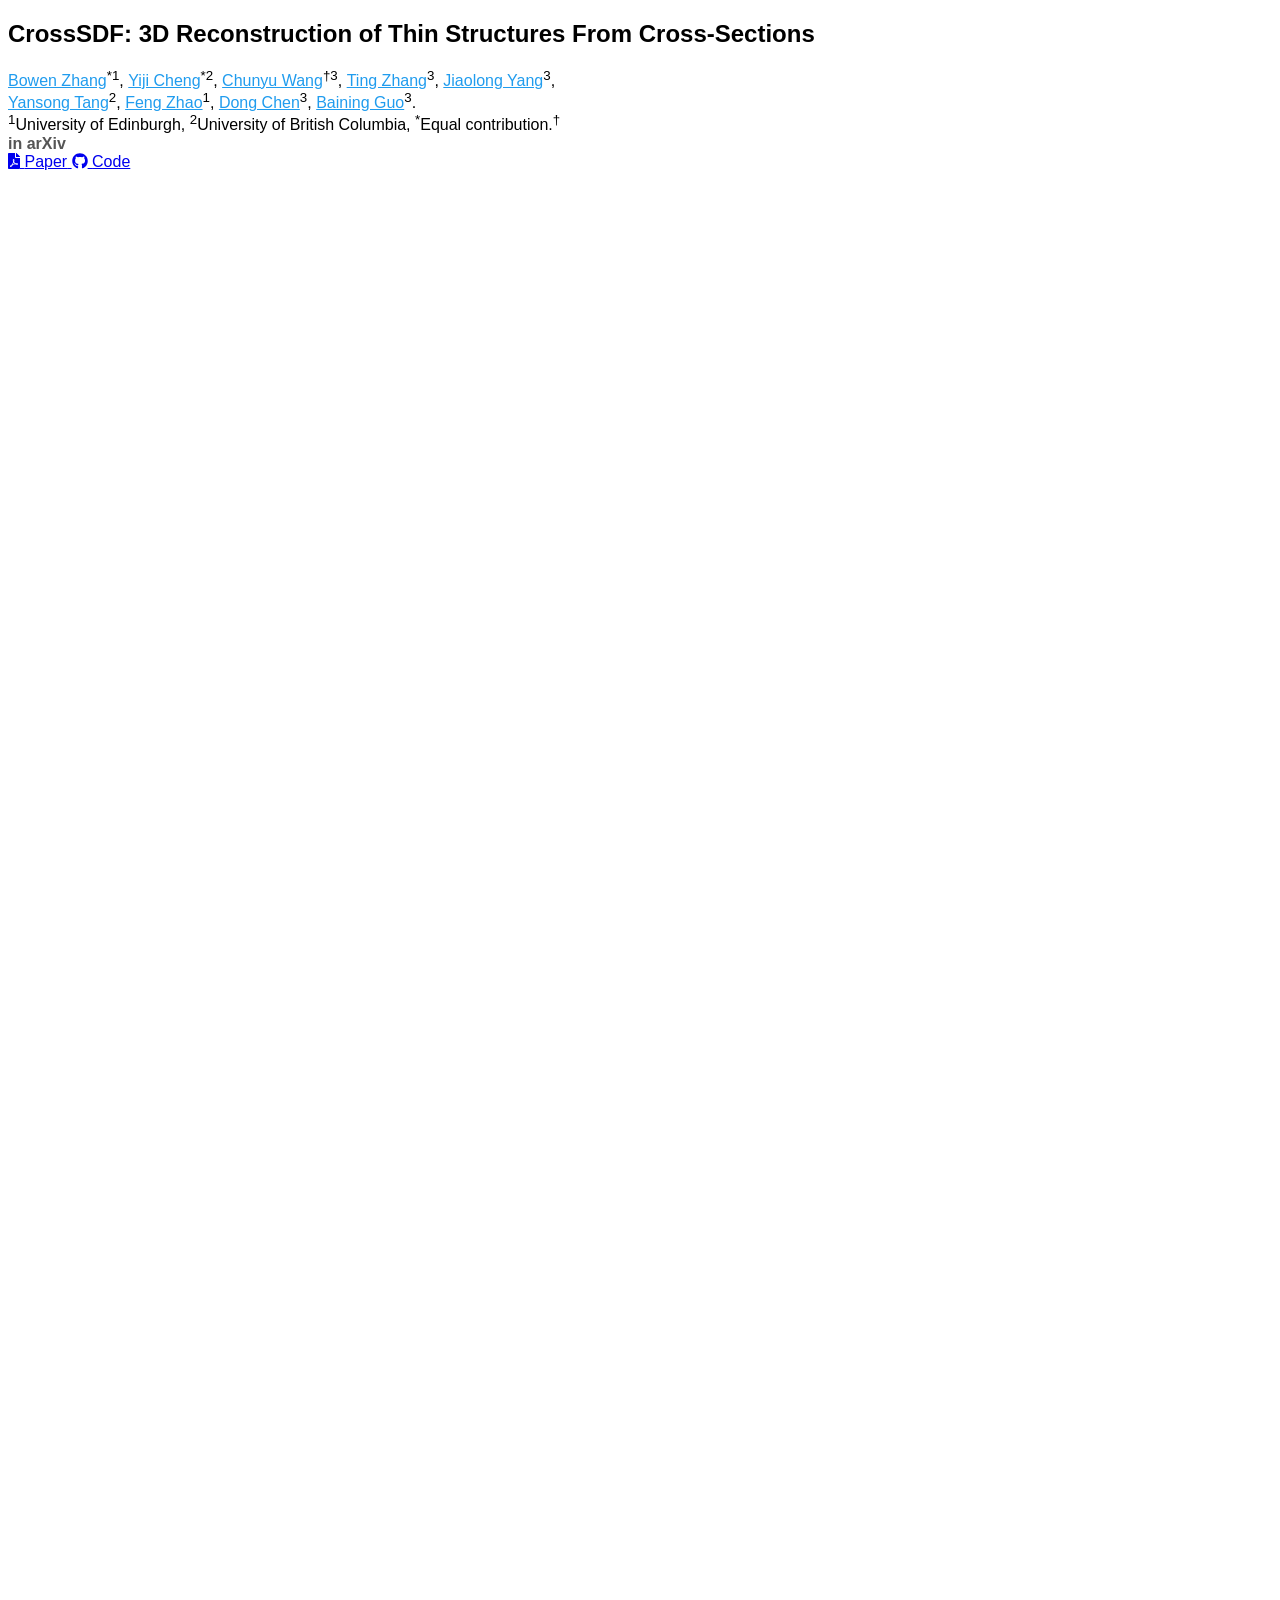
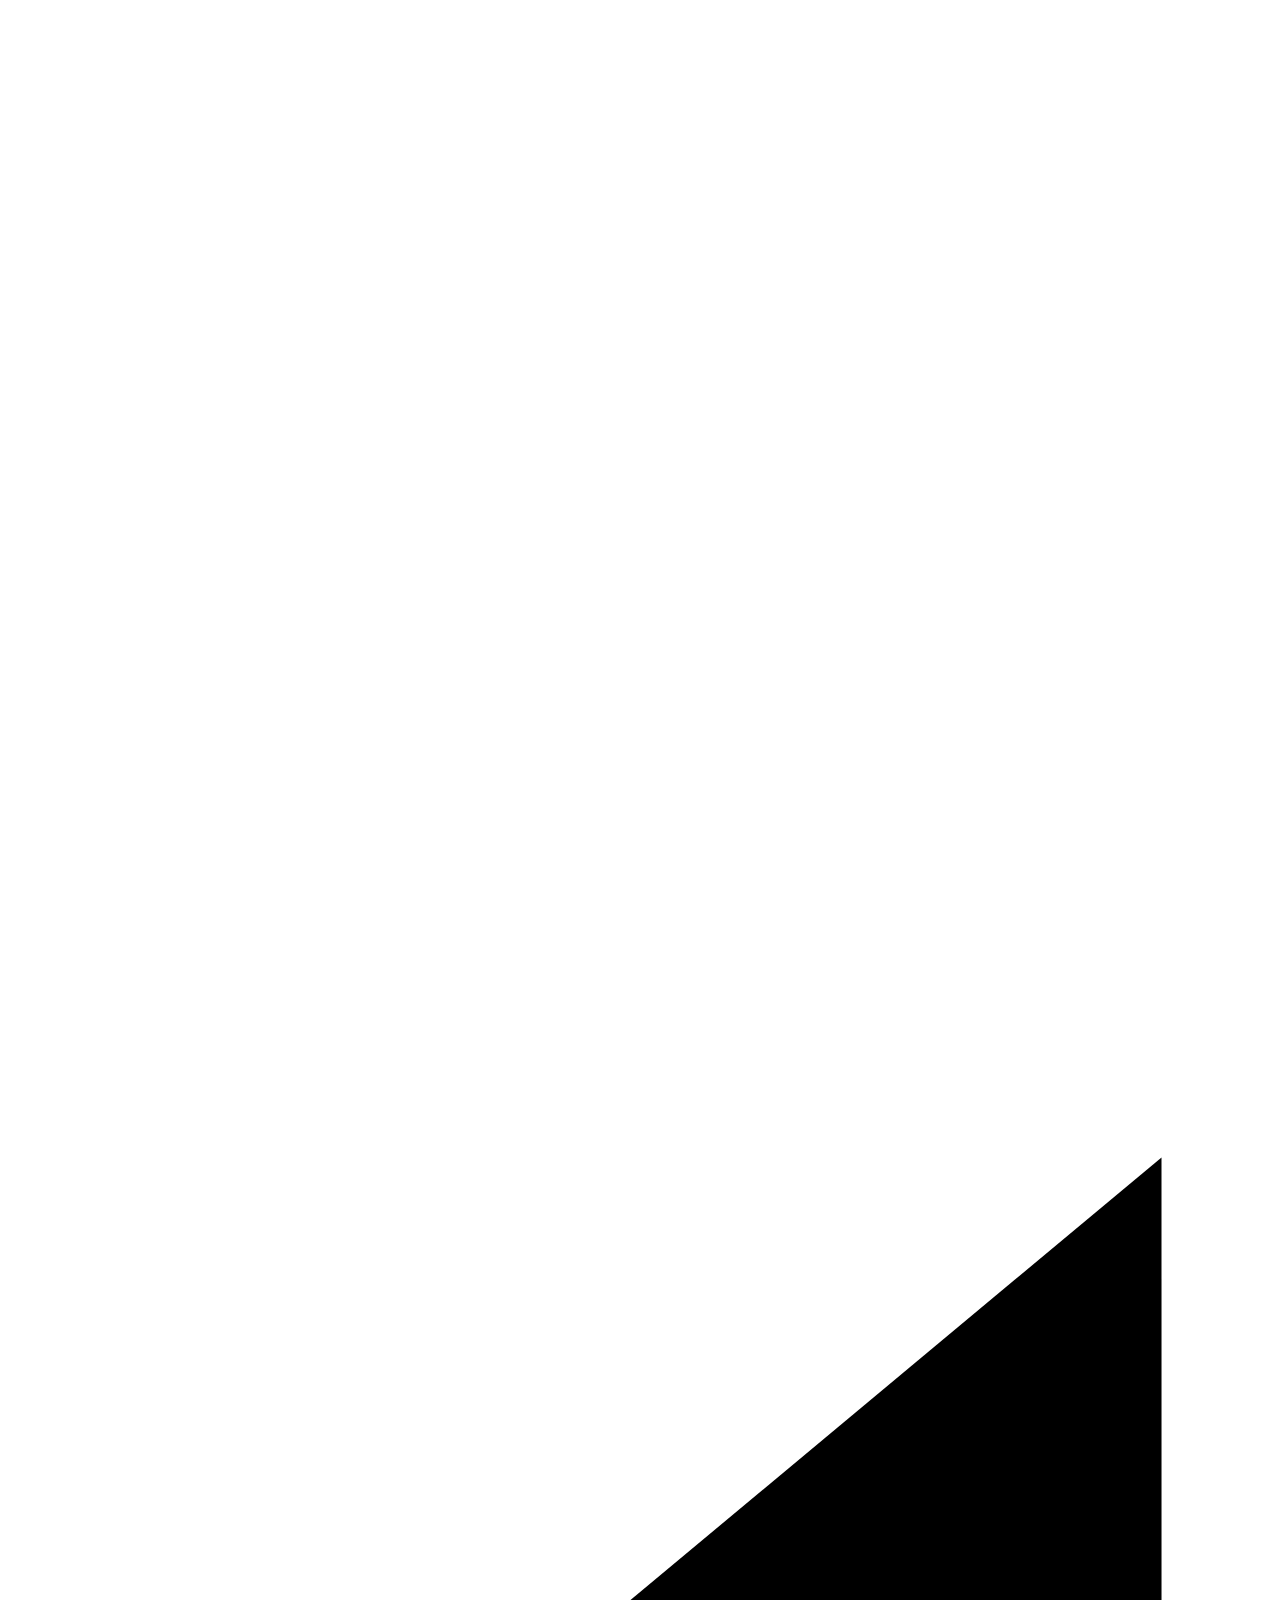
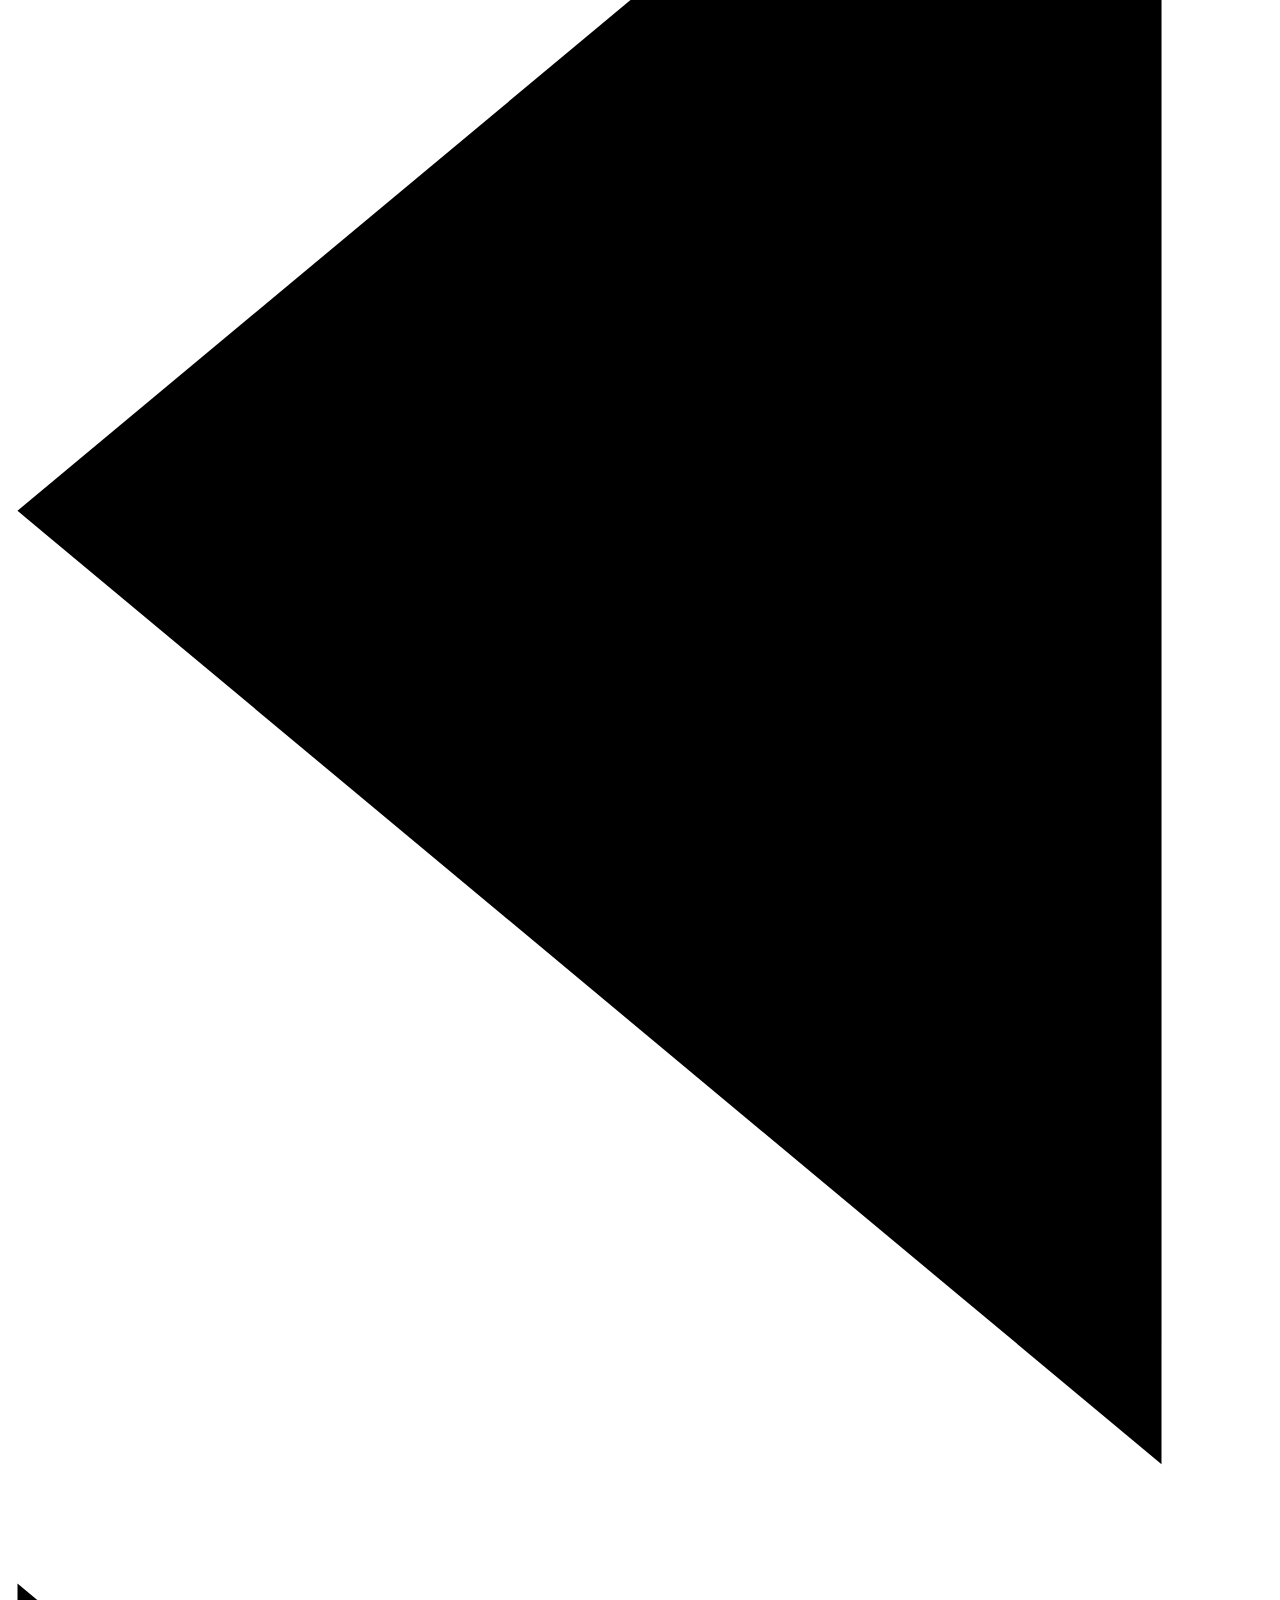
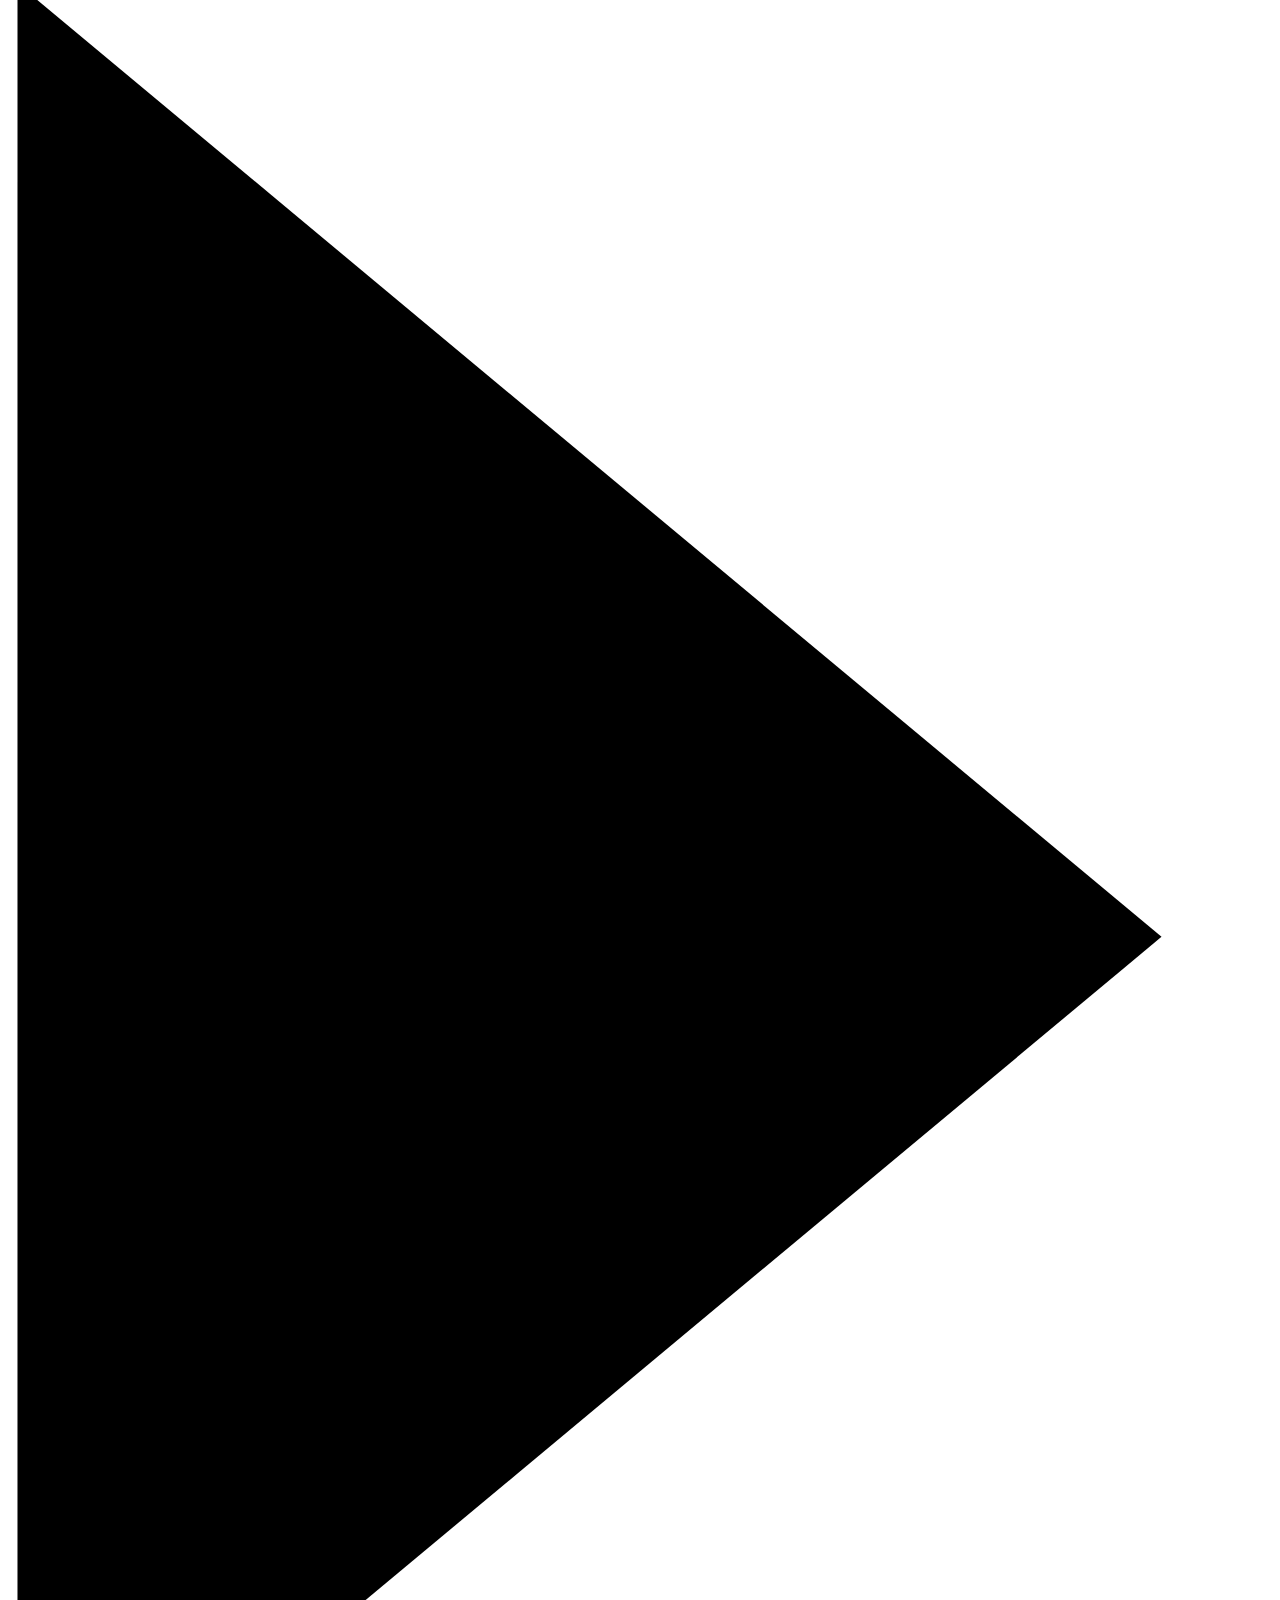
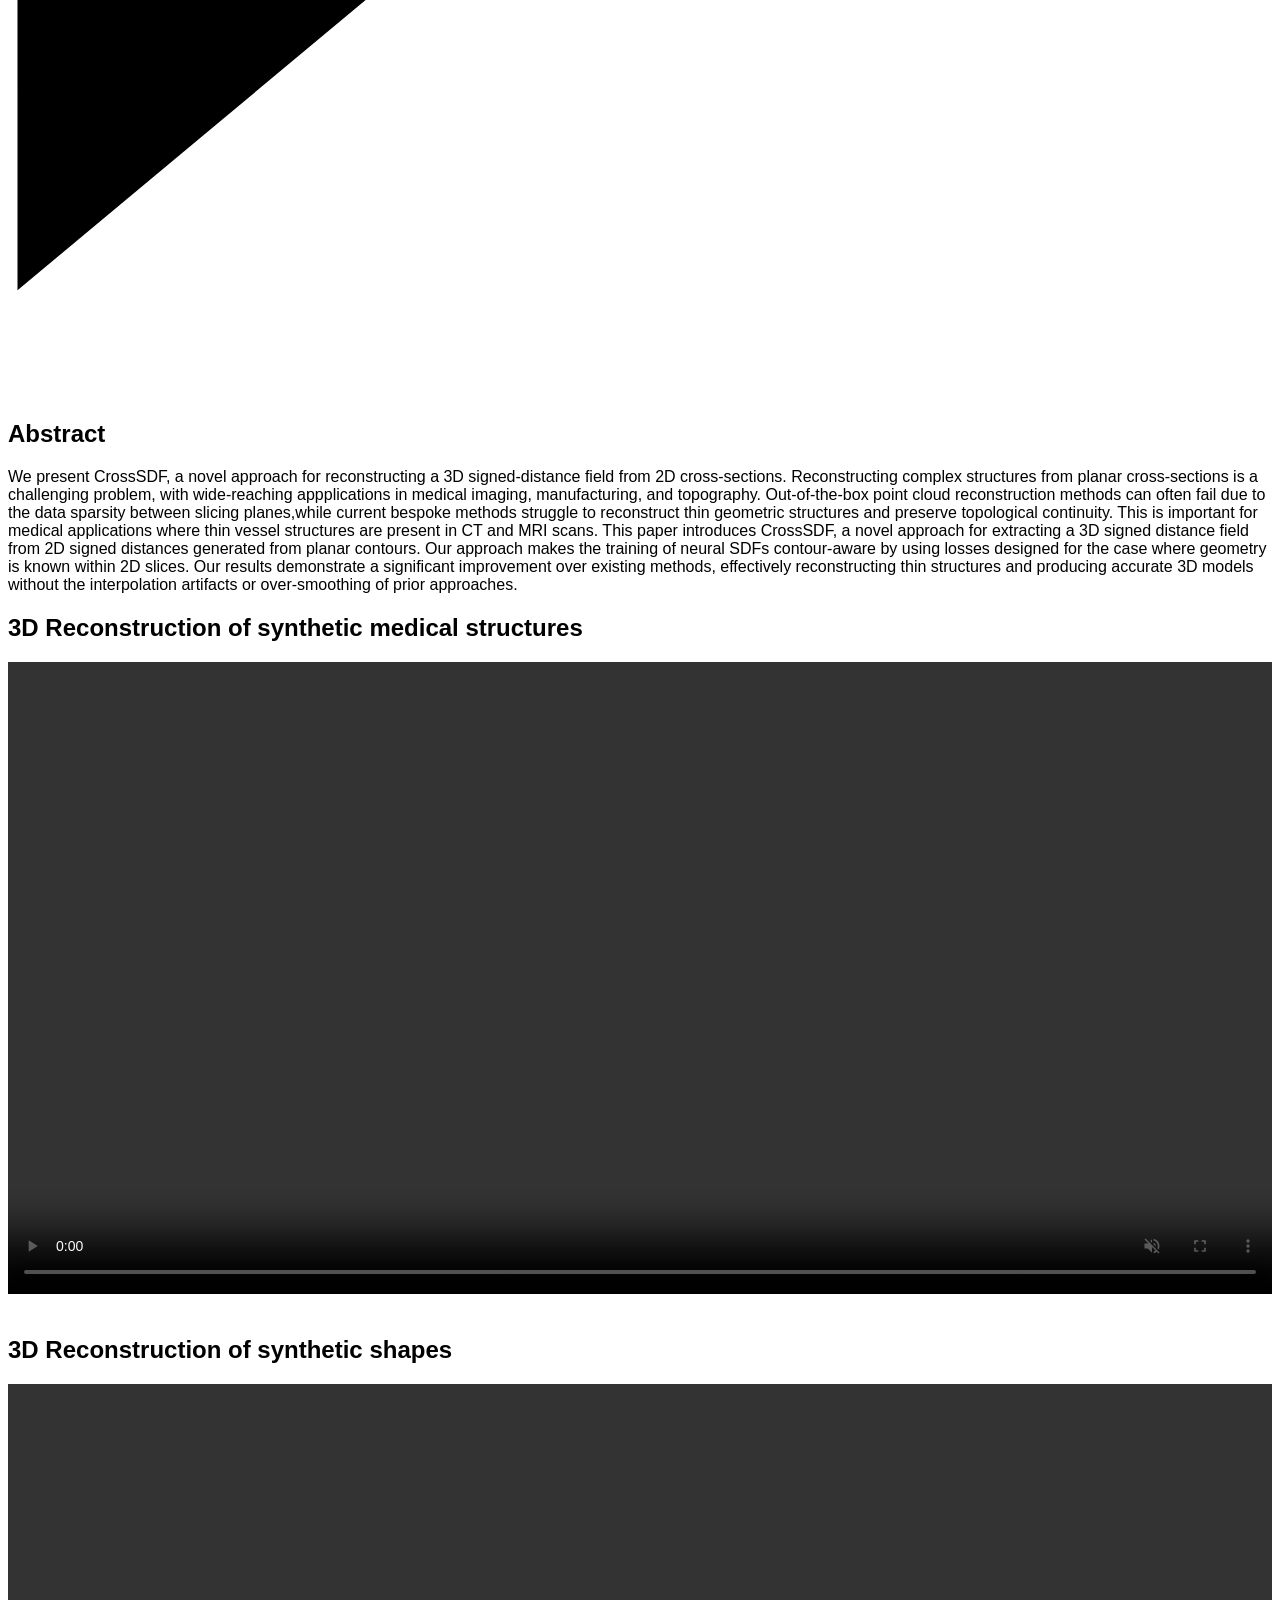
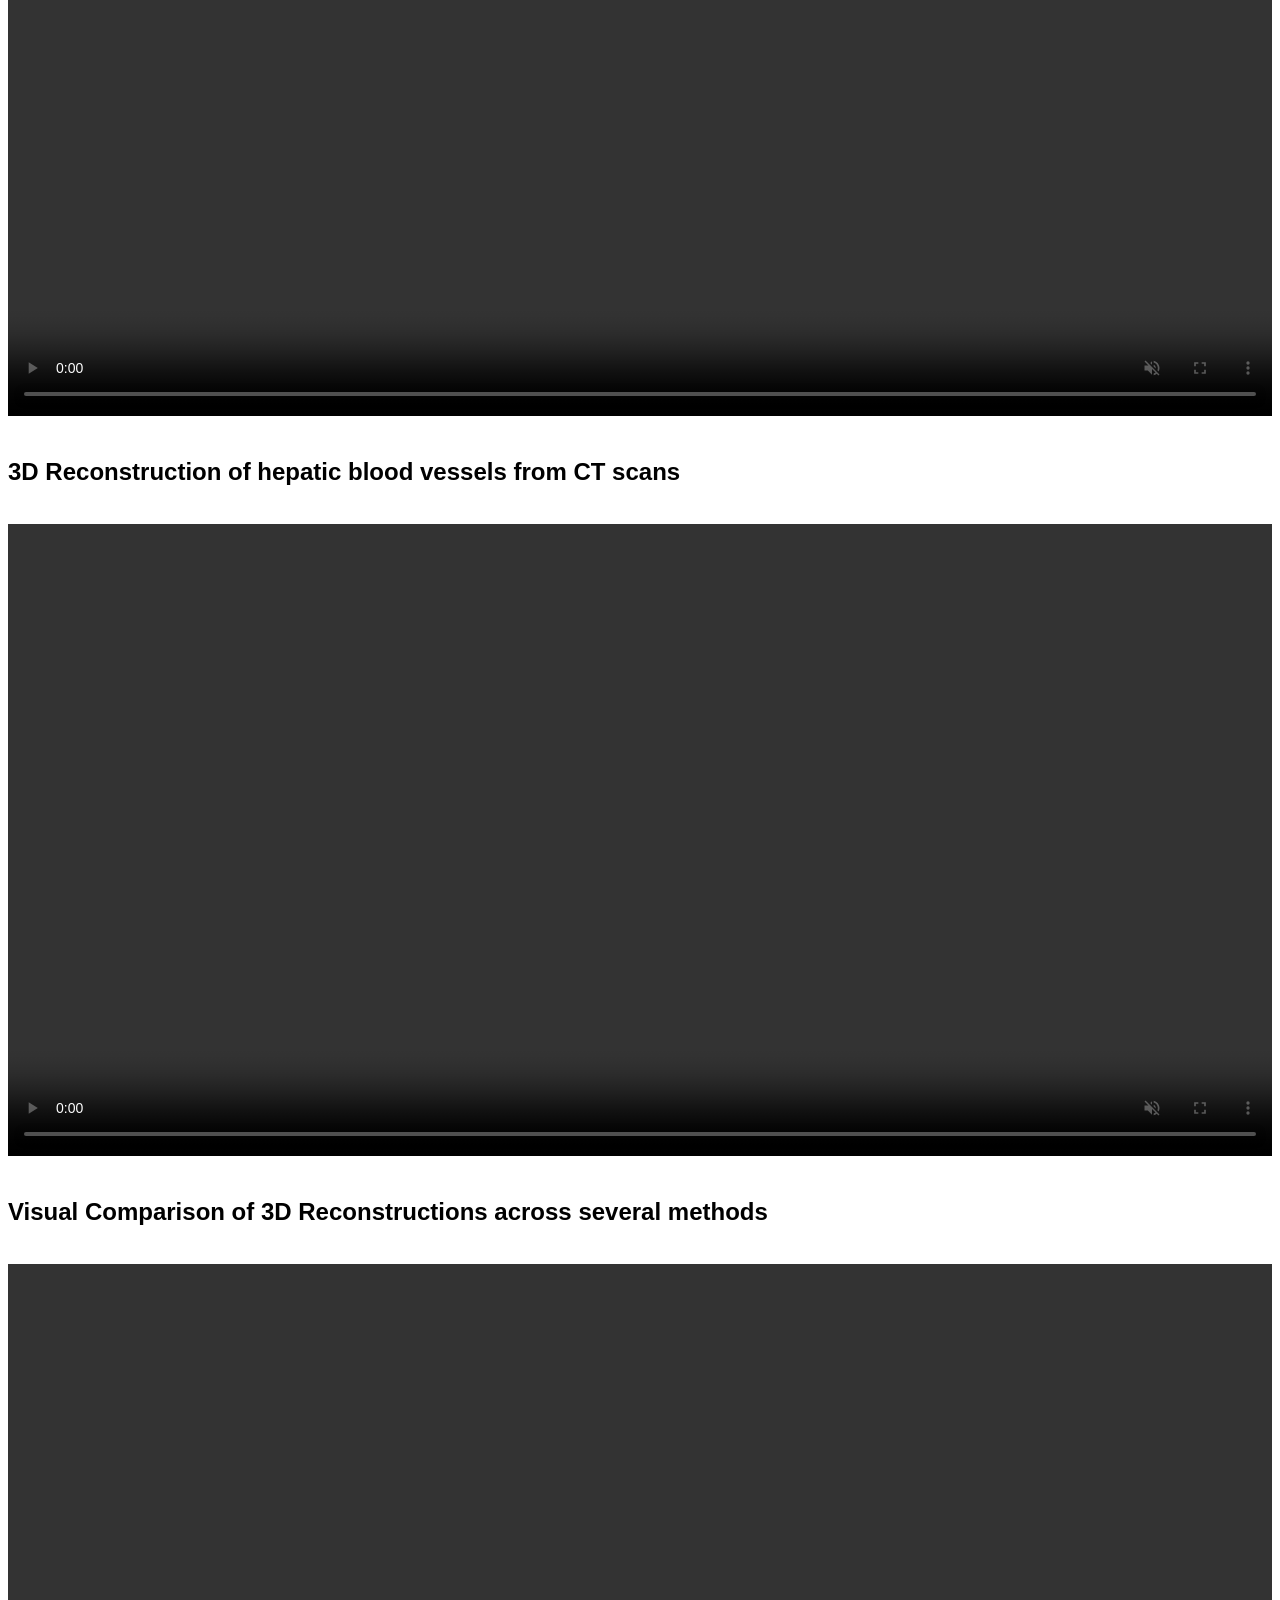
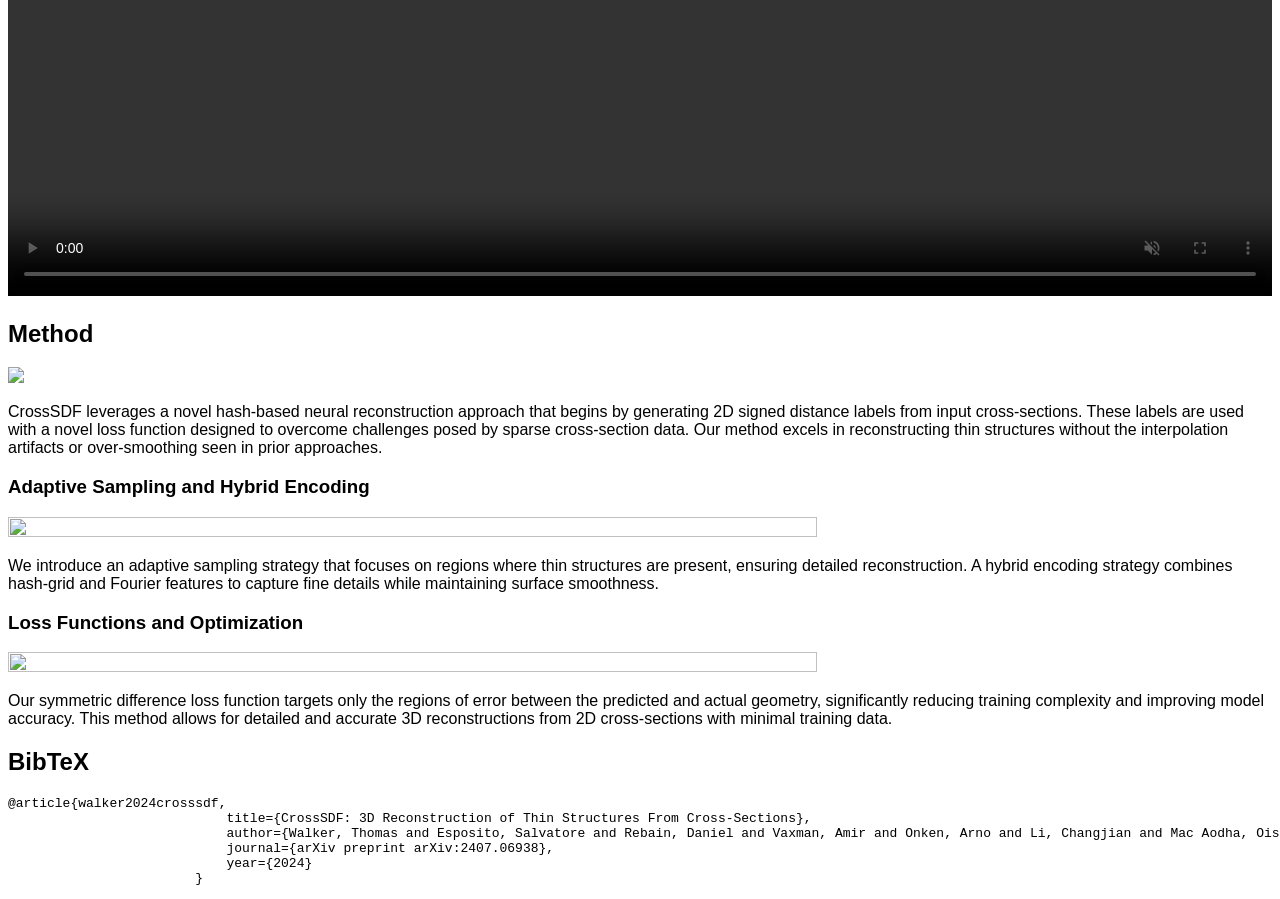
==== CrossSDF_3D Reconstruction of Thin Structures From Cross-Sections.html @ a7d4f17e "first commit" ====
<!DOCTYPE html>
<!-- saved from url=(0026)https://rodinhd.github.io/ -->
<html class="fontawesome-i2svg-active fontawesome-i2svg-complete">
   <head>
      <meta http-equiv="Content-Type" content="text/html; charset=UTF-8">
      <meta name="description" content="CrossSDF: 3D Reconstruction of Thin Structures From Cross-Sections">
      <meta name="keywords" content="3D Reconstruction, Signed Distance Fields, Medical Imaging">
      <meta name="viewport" content="width=device-width, initial-scale=1">
      <title>CrossSDF_3D Reconstruction of Thin Structures From Cross-Sections</title>
      <!-- Global site tag (gtag.js) - Google Analytics -->
      <script>
         window.dataLayer = window.dataLayer || [];
         
         function gtag() {
           dataLayer.push(arguments);
         }
         
         gtag('js', new Date());
         
         gtag('config', 'G-PYVRSFMDRL');
      </script>
      <style type="text/css">svg:not(:root).svg-inline--fa{overflow:visible}.svg-inline--fa{display:inline-block;font-size:inherit;height:1em;overflow:visible;vertical-align:-.125em}.svg-inline--fa.fa-lg{vertical-align:-.225em}.svg-inline--fa.fa-w-1{width:.0625em}.svg-inline--fa.fa-w-2{width:.125em}.svg-inline--fa.fa-w-3{width:.1875em}.svg-inline--fa.fa-w-4{width:.25em}.svg-inline--fa.fa-w-5{width:.3125em}.svg-inline--fa.fa-w-6{width:.375em}.svg-inline--fa.fa-w-7{width:.4375em}.svg-inline--fa.fa-w-8{width:.5em}.svg-inline--fa.fa-w-9{width:.5625em}.svg-inline--fa.fa-w-10{width:.625em}.svg-inline--fa.fa-w-11{width:.6875em}.svg-inline--fa.fa-w-12{width:.75em}.svg-inline--fa.fa-w-13{width:.8125em}.svg-inline--fa.fa-w-14{width:.875em}.svg-inline--fa.fa-w-15{width:.9375em}.svg-inline--fa.fa-w-16{width:1em}.svg-inline--fa.fa-w-17{width:1.0625em}.svg-inline--fa.fa-w-18{width:1.125em}.svg-inline--fa.fa-w-19{width:1.1875em}.svg-inline--fa.fa-w-20{width:1.25em}.svg-inline--fa.fa-pull-left{margin-right:.3em;width:auto}.svg-inline--fa.fa-pull-right{margin-left:.3em;width:auto}.svg-inline--fa.fa-border{height:1.5em}.svg-inline--fa.fa-li{width:2em}.svg-inline--fa.fa-fw{width:1.25em}.fa-layers svg.svg-inline--fa{bottom:0;left:0;margin:auto;position:absolute;right:0;top:0}.fa-layers{display:inline-block;height:1em;position:relative;text-align:center;vertical-align:-.125em;width:1em}.fa-layers svg.svg-inline--fa{-webkit-transform-origin:center center;transform-origin:center center}.fa-layers-counter,.fa-layers-text{display:inline-block;position:absolute;text-align:center}.fa-layers-text{left:50%;top:50%;-webkit-transform:translate(-50%,-50%);transform:translate(-50%,-50%);-webkit-transform-origin:center center;transform-origin:center center}.fa-layers-counter{background-color:#ff253a;border-radius:1em;-webkit-box-sizing:border-box;box-sizing:border-box;color:#fff;height:1.5em;line-height:1;max-width:5em;min-width:1.5em;overflow:hidden;padding:.25em;right:0;text-overflow:ellipsis;top:0;-webkit-transform:scale(.25);transform:scale(.25);-webkit-transform-origin:top right;transform-origin:top right}.fa-layers-bottom-right{bottom:0;right:0;top:auto;-webkit-transform:scale(.25);transform:scale(.25);-webkit-transform-origin:bottom right;transform-origin:bottom right}.fa-layers-bottom-left{bottom:0;left:0;right:auto;top:auto;-webkit-transform:scale(.25);transform:scale(.25);-webkit-transform-origin:bottom left;transform-origin:bottom left}.fa-layers-top-right{right:0;top:0;-webkit-transform:scale(.25);transform:scale(.25);-webkit-transform-origin:top right;transform-origin:top right}.fa-layers-top-left{left:0;right:auto;top:0;-webkit-transform:scale(.25);transform:scale(.25);-webkit-transform-origin:top left;transform-origin:top left}.fa-lg{font-size:1.3333333333em;line-height:.75em;vertical-align:-.0667em}.fa-xs{font-size:.75em}.fa-sm{font-size:.875em}.fa-1x{font-size:1em}.fa-2x{font-size:2em}.fa-3x{font-size:3em}.fa-4x{font-size:4em}.fa-5x{font-size:5em}.fa-6x{font-size:6em}.fa-7x{font-size:7em}.fa-8x{font-size:8em}.fa-9x{font-size:9em}.fa-10x{font-size:10em}.fa-fw{text-align:center;width:1.25em}.fa-ul{list-style-type:none;margin-left:2.5em;padding-left:0}.fa-ul>li{position:relative}.fa-li{left:-2em;position:absolute;text-align:center;width:2em;line-height:inherit}.fa-border{border:solid .08em #eee;border-radius:.1em;padding:.2em .25em .15em}.fa-pull-left{float:left}.fa-pull-right{float:right}.fa.fa-pull-left,.fab.fa-pull-left,.fal.fa-pull-left,.far.fa-pull-left,.fas.fa-pull-left{margin-right:.3em}.fa.fa-pull-right,.fab.fa-pull-right,.fal.fa-pull-right,.far.fa-pull-right,.fas.fa-pull-right{margin-left:.3em}.fa-spin{-webkit-animation:fa-spin 2s infinite linear;animation:fa-spin 2s infinite linear}.fa-pulse{-webkit-animation:fa-spin 1s infinite steps(8);animation:fa-spin 1s infinite steps(8)}@-webkit-keyframes fa-spin{0%{-webkit-transform:rotate(0);transform:rotate(0)}100%{-webkit-transform:rotate(360deg);transform:rotate(360deg)}}@keyframes fa-spin{0%{-webkit-transform:rotate(0);transform:rotate(0)}100%{-webkit-transform:rotate(360deg);transform:rotate(360deg)}}.fa-rotate-90{-webkit-transform:rotate(90deg);transform:rotate(90deg)}.fa-rotate-180{-webkit-transform:rotate(180deg);transform:rotate(180deg)}.fa-rotate-270{-webkit-transform:rotate(270deg);transform:rotate(270deg)}.fa-flip-horizontal{-webkit-transform:scale(-1,1);transform:scale(-1,1)}.fa-flip-vertical{-webkit-transform:scale(1,-1);transform:scale(1,-1)}.fa-flip-both,.fa-flip-horizontal.fa-flip-vertical{-webkit-transform:scale(-1,-1);transform:scale(-1,-1)}:root .fa-flip-both,:root .fa-flip-horizontal,:root .fa-flip-vertical,:root .fa-rotate-180,:root .fa-rotate-270,:root .fa-rotate-90{-webkit-filter:none;filter:none}.fa-stack{display:inline-block;height:2em;position:relative;width:2.5em}.fa-stack-1x,.fa-stack-2x{bottom:0;left:0;margin:auto;position:absolute;right:0;top:0}.svg-inline--fa.fa-stack-1x{height:1em;width:1.25em}.svg-inline--fa.fa-stack-2x{height:2em;width:2.5em}.fa-inverse{color:#fff}.sr-only{border:0;clip:rect(0,0,0,0);height:1px;margin:-1px;overflow:hidden;padding:0;position:absolute;width:1px}.sr-only-focusable:active,.sr-only-focusable:focus{clip:auto;height:auto;margin:0;overflow:visible;position:static;width:auto}.svg-inline--fa .fa-primary{fill:var(--fa-primary-color,currentColor);opacity:1;opacity:var(--fa-primary-opacity,1)}.svg-inline--fa .fa-secondary{fill:var(--fa-secondary-color,currentColor);opacity:.4;opacity:var(--fa-secondary-opacity,.4)}.svg-inline--fa.fa-swap-opacity .fa-primary{opacity:.4;opacity:var(--fa-secondary-opacity,.4)}.svg-inline--fa.fa-swap-opacity .fa-secondary{opacity:1;opacity:var(--fa-primary-opacity,1)}.svg-inline--fa mask .fa-primary,.svg-inline--fa mask .fa-secondary{fill:#000}.fad.fa-inverse{color:#fff}</style>
      <link href="./RodinHD_ High-Fidelity 3D Avatar Generation with Diffusion Models_files/css" rel="stylesheet">
      <link rel="stylesheet" href="./CrossSDF_3D Reconstruction of Thin Structures From Cross-Sections Models_files/bulma.min.css">
      <link rel="stylesheet" href="./CrossSDF_3D Reconstruction of Thin Structures From Cross-Sections Models_files/bulma-carousel.min.css">
      <link rel="stylesheet" href="./CrossSDF_3D Reconstruction of Thin Structures From Cross-Sections Models_files/bulma-slider.min.css">
      <link rel="stylesheet" href="./CrossSDF_3D Reconstruction of Thin Structures From Cross-Sections Models_files/fontawesome.all.min.css">
      <link rel="stylesheet" href="./CrossSDF_3D Reconstruction of Thin Structures From Cross-Sections Models_files/academicons.min.css">
      <link rel="stylesheet" href="./CrossSDF_3D Reconstruction of Thin Structures From Cross-Sections Models_files/index.css">
      <link rel="icon" href="https://crosssdf.github.io/static/images/github.svg">
      <script src="./CrossSDF_3D Reconstruction of Thin Structures From Cross-Sections Models_files/jquery.min.js"></script>
      <script defer="" src="./RodinHD_ High-Fidelity 3D Avatar Generation with Diffusion Models_files/fontawesome.all.min.js"></script>
      <script src="./CrossSDF_3D Reconstruction of Thin Structures From Cross-Sections Models_files/bulma-carousel.min.js"></script>
      <script src="./CrossSDF_3D Reconstruction of Thin Structures From Cross-Sections Models_files/bulma-slider.min.js"></script>
      <script src="./CrossSDF_3D Reconstruction of Thin Structures From Cross-Sections Models_files/index.js"></script>
      <script>  
         window.MathJax = {  
           tex: {  
             inlineMath: [['$', '$'], ['\\(', '\\)']]  
           },  
           svg: {  
             fontCache: 'global'  
           }  
         };  
      </script>  
      <script id="MathJax-script" async="" src="./CrossSDF_3D Reconstruction of Thin Structures From Cross-Sections Models_files/tex-mml-chtml.js"></script>      
      <style type="text/css">.CtxtMenu_InfoClose {  top:.2em; right:.2em;}
         .CtxtMenu_InfoContent {  overflow:auto; text-align:left; font-size:80%;  padding:.4em .6em; border:1px inset; margin:1em 0px;  max-height:20em; max-width:30em; background-color:#EEEEEE;  white-space:normal;}
         .CtxtMenu_Info.CtxtMenu_MousePost {outline:none;}
         .CtxtMenu_Info {  position:fixed; left:50%; width:auto; text-align:center;  border:3px outset; padding:1em 2em; background-color:#DDDDDD;  color:black;  cursor:default; font-family:message-box; font-size:120%;  font-style:normal; text-indent:0; text-transform:none;  line-height:normal; letter-spacing:normal; word-spacing:normal;  word-wrap:normal; white-space:nowrap; float:none; z-index:201;  border-radius: 15px;                     /* Opera 10.5 and IE9 */  -webkit-border-radius:15px;               /* Safari and Chrome */  -moz-border-radius:15px;                  /* Firefox */  -khtml-border-radius:15px;                /* Konqueror */  box-shadow:0px 10px 20px #808080;         /* Opera 10.5 and IE9 */  -webkit-box-shadow:0px 10px 20px #808080; /* Safari 3 & Chrome */  -moz-box-shadow:0px 10px 20px #808080;    /* Forefox 3.5 */  -khtml-box-shadow:0px 10px 20px #808080;  /* Konqueror */  filter:progid:DXImageTransform.Microsoft.dropshadow(OffX=2, OffY=2, Color="gray", Positive="true"); /* IE */}
      </style>
      <style type="text/css">.CtxtMenu_MenuClose {  position:absolute;  cursor:pointer;  display:inline-block;  border:2px solid #AAA;  border-radius:18px;  -webkit-border-radius: 18px;             /* Safari and Chrome */  -moz-border-radius: 18px;                /* Firefox */  -khtml-border-radius: 18px;              /* Konqueror */  font-family: "Courier New", Courier;  font-size:24px;  color:#F0F0F0}
         .CtxtMenu_MenuClose span {  display:block; background-color:#AAA; border:1.5px solid;  border-radius:18px;  -webkit-border-radius: 18px;             /* Safari and Chrome */  -moz-border-radius: 18px;                /* Firefox */  -khtml-border-radius: 18px;              /* Konqueror */  line-height:0;  padding:8px 0 6px     /* may need to be browser-specific */}
         .CtxtMenu_MenuClose:hover {  color:white!important;  border:2px solid #CCC!important}
         .CtxtMenu_MenuClose:hover span {  background-color:#CCC!important}
         .CtxtMenu_MenuClose:hover:focus {  outline:none}
      </style>
      <style type="text/css">.CtxtMenu_Menu {  position:absolute;  background-color:white;  color:black;  width:auto; padding:5px 0px;  border:1px solid #CCCCCC; margin:0; cursor:default;  font: menu; text-align:left; text-indent:0; text-transform:none;  line-height:normal; letter-spacing:normal; word-spacing:normal;  word-wrap:normal; white-space:nowrap; float:none; z-index:201;  border-radius: 5px;                     /* Opera 10.5 and IE9 */  -webkit-border-radius: 5px;             /* Safari and Chrome */  -moz-border-radius: 5px;                /* Firefox */  -khtml-border-radius: 5px;              /* Konqueror */  box-shadow:0px 10px 20px #808080;         /* Opera 10.5 and IE9 */  -webkit-box-shadow:0px 10px 20px #808080; /* Safari 3 & Chrome */  -moz-box-shadow:0px 10px 20px #808080;    /* Forefox 3.5 */  -khtml-box-shadow:0px 10px 20px #808080;  /* Konqueror */}
         .CtxtMenu_MenuItem {  padding: 1px 2em;  background:transparent;}
         .CtxtMenu_MenuArrow {  position:absolute; right:.5em; padding-top:.25em; color:#666666;  font-family: null; font-size: .75em}
         .CtxtMenu_MenuActive .CtxtMenu_MenuArrow {color:white}
         .CtxtMenu_MenuArrow.CtxtMenu_RTL {left:.5em; right:auto}
         .CtxtMenu_MenuCheck {  position:absolute; left:.7em;  font-family: null}
         .CtxtMenu_MenuCheck.CtxtMenu_RTL { right:.7em; left:auto }
         .CtxtMenu_MenuRadioCheck {  position:absolute; left: .7em;}
         .CtxtMenu_MenuRadioCheck.CtxtMenu_RTL {  right: .7em; left:auto}
         .CtxtMenu_MenuInputBox {  padding-left: 1em; right:.5em; color:#666666;  font-family: null;}
         .CtxtMenu_MenuInputBox.CtxtMenu_RTL {  left: .1em;}
         .CtxtMenu_MenuComboBox {  left:.1em; padding-bottom:.5em;}
         .CtxtMenu_MenuSlider {  left: .1em;}
         .CtxtMenu_SliderValue {  position:absolute; right:.1em; padding-top:.25em; color:#333333;  font-size: .75em}
         .CtxtMenu_SliderBar {  outline: none; background: #d3d3d3}
         .CtxtMenu_MenuLabel {  padding: 1px 2em 3px 1.33em;  font-style:italic}
         .CtxtMenu_MenuRule {  border-top: 1px solid #DDDDDD;  margin: 4px 3px;}
         .CtxtMenu_MenuDisabled {  color:GrayText}
         .CtxtMenu_MenuActive {  background-color: #606872;  color: white;}
         .CtxtMenu_MenuDisabled:focus {  background-color: #E8E8E8}
         .CtxtMenu_MenuLabel:focus {  background-color: #E8E8E8}
         .CtxtMenu_ContextMenu:focus {  outline:none}
         .CtxtMenu_ContextMenu .CtxtMenu_MenuItem:focus {  outline:none}
         .CtxtMenu_SelectionMenu {  position:relative; float:left;  border-bottom: none; -webkit-box-shadow:none; -webkit-border-radius:0px; }
         .CtxtMenu_SelectionItem {  padding-right: 1em;}
         .CtxtMenu_Selection {  right: 40%; width:50%; }
         .CtxtMenu_SelectionBox {  padding: 0em; max-height:20em; max-width: none;  background-color:#FFFFFF;}
         .CtxtMenu_SelectionDivider {  clear: both; border-top: 2px solid #000000;}
         .CtxtMenu_Menu .CtxtMenu_MenuClose {  top:-10px; left:-10px}
      </style>
      <style id="MJX-CHTML-styles">
         mjx-container[jax="CHTML"] {
         line-height: 0;
         }
         mjx-container [space="1"] {
         margin-left: .111em;
         }
         mjx-container [space="2"] {
         margin-left: .167em;
         }
         mjx-container [space="3"] {
         margin-left: .222em;
         }
         mjx-container [space="4"] {
         margin-left: .278em;
         }
         mjx-container [space="5"] {
         margin-left: .333em;
         }
         mjx-container [rspace="1"] {
         margin-right: .111em;
         }
         mjx-container [rspace="2"] {
         margin-right: .167em;
         }
         mjx-container [rspace="3"] {
         margin-right: .222em;
         }
         mjx-container [rspace="4"] {
         margin-right: .278em;
         }
         mjx-container [rspace="5"] {
         margin-right: .333em;
         }
         mjx-container [size="s"] {
         font-size: 70.7%;
         }
         mjx-container [size="ss"] {
         font-size: 50%;
         }
         mjx-container [size="Tn"] {
         font-size: 60%;
         }
         mjx-container [size="sm"] {
         font-size: 85%;
         }
         mjx-container [size="lg"] {
         font-size: 120%;
         }
         mjx-container [size="Lg"] {
         font-size: 144%;
         }
         mjx-container [size="LG"] {
         font-size: 173%;
         }
         mjx-container [size="hg"] {
         font-size: 207%;
         }
         mjx-container [size="HG"] {
         font-size: 249%;
         }
         mjx-container [width="full"] {
         width: 100%;
         }
         mjx-box {
         display: inline-block;
         }
         mjx-block {
         display: block;
         }
         mjx-itable {
         display: inline-table;
         }
         mjx-row {
         display: table-row;
         }
         mjx-row > * {
         display: table-cell;
         }
         mjx-mtext {
         display: inline-block;
         }
         mjx-mstyle {
         display: inline-block;
         }
         mjx-merror {
         display: inline-block;
         color: red;
         background-color: yellow;
         }
         mjx-mphantom {
         visibility: hidden;
         }
         _::-webkit-full-page-media, _:future, :root mjx-container {
         will-change: opacity;
         }
         mjx-assistive-mml {
         position: absolute !important;
         top: 0px;
         left: 0px;
         clip: rect(1px, 1px, 1px, 1px);
         padding: 1px 0px 0px 0px !important;
         border: 0px !important;
         display: block !important;
         width: auto !important;
         overflow: hidden !important;
         -webkit-touch-callout: none;
         -webkit-user-select: none;
         -khtml-user-select: none;
         -moz-user-select: none;
         -ms-user-select: none;
         user-select: none;
         }
         mjx-assistive-mml[display="block"] {
         width: 100% !important;
         }
         mjx-c::before {
         display: block;
         width: 0;
         }
         .MJX-TEX {
         font-family: MJXZERO, MJXTEX;
         }
         .TEX-B {
         font-family: MJXZERO, MJXTEX-B;
         }
         .TEX-I {
         font-family: MJXZERO, MJXTEX-I;
         }
         .TEX-MI {
         font-family: MJXZERO, MJXTEX-MI;
         }
         .TEX-BI {
         font-family: MJXZERO, MJXTEX-BI;
         }
         .TEX-S1 {
         font-family: MJXZERO, MJXTEX-S1;
         }
         .TEX-S2 {
         font-family: MJXZERO, MJXTEX-S2;
         }
         .TEX-S3 {
         font-family: MJXZERO, MJXTEX-S3;
         }
         .TEX-S4 {
         font-family: MJXZERO, MJXTEX-S4;
         }
         .TEX-A {
         font-family: MJXZERO, MJXTEX-A;
         }
         .TEX-C {
         font-family: MJXZERO, MJXTEX-C;
         }
         .TEX-CB {
         font-family: MJXZERO, MJXTEX-CB;
         }
         .TEX-FR {
         font-family: MJXZERO, MJXTEX-FR;
         }
         .TEX-FRB {
         font-family: MJXZERO, MJXTEX-FRB;
         }
         .TEX-SS {
         font-family: MJXZERO, MJXTEX-SS;
         }
         .TEX-SSB {
         font-family: MJXZERO, MJXTEX-SSB;
         }
         .TEX-SSI {
         font-family: MJXZERO, MJXTEX-SSI;
         }
         .TEX-SC {
         font-family: MJXZERO, MJXTEX-SC;
         }
         .TEX-T {
         font-family: MJXZERO, MJXTEX-T;
         }
         .TEX-V {
         font-family: MJXZERO, MJXTEX-V;
         }
         .TEX-VB {
         font-family: MJXZERO, MJXTEX-VB;
         }
         mjx-stretchy-v mjx-c, mjx-stretchy-h mjx-c {
         font-family: MJXZERO, MJXTEX-S1, MJXTEX-S4, MJXTEX, MJXTEX-A ! important;
         }
         @font-face /* 0 */ {
         font-family: MJXZERO;
         src: url("https://cdn.jsdelivr.net/npm/mathjax@3/es5/output/chtml/fonts/woff-v2/MathJax_Zero.woff") format("woff");
         }
         @font-face /* 1 */ {
         font-family: MJXTEX;
         src: url("https://cdn.jsdelivr.net/npm/mathjax@3/es5/output/chtml/fonts/woff-v2/MathJax_Main-Regular.woff") format("woff");
         }
         @font-face /* 2 */ {
         font-family: MJXTEX-B;
         src: url("https://cdn.jsdelivr.net/npm/mathjax@3/es5/output/chtml/fonts/woff-v2/MathJax_Main-Bold.woff") format("woff");
         }
         @font-face /* 3 */ {
         font-family: MJXTEX-I;
         src: url("https://cdn.jsdelivr.net/npm/mathjax@3/es5/output/chtml/fonts/woff-v2/MathJax_Math-Italic.woff") format("woff");
         }
         @font-face /* 4 */ {
         font-family: MJXTEX-MI;
         src: url("https://cdn.jsdelivr.net/npm/mathjax@3/es5/output/chtml/fonts/woff-v2/MathJax_Main-Italic.woff") format("woff");
         }
         @font-face /* 5 */ {
         font-family: MJXTEX-BI;
         src: url("https://cdn.jsdelivr.net/npm/mathjax@3/es5/output/chtml/fonts/woff-v2/MathJax_Math-BoldItalic.woff") format("woff");
         }
         @font-face /* 6 */ {
         font-family: MJXTEX-S1;
         src: url("https://cdn.jsdelivr.net/npm/mathjax@3/es5/output/chtml/fonts/woff-v2/MathJax_Size1-Regular.woff") format("woff");
         }
         @font-face /* 7 */ {
         font-family: MJXTEX-S2;
         src: url("https://cdn.jsdelivr.net/npm/mathjax@3/es5/output/chtml/fonts/woff-v2/MathJax_Size2-Regular.woff") format("woff");
         }
         @font-face /* 8 */ {
         font-family: MJXTEX-S3;
         src: url("https://cdn.jsdelivr.net/npm/mathjax@3/es5/output/chtml/fonts/woff-v2/MathJax_Size3-Regular.woff") format("woff");
         }
         @font-face /* 9 */ {
         font-family: MJXTEX-S4;
         src: url("https://cdn.jsdelivr.net/npm/mathjax@3/es5/output/chtml/fonts/woff-v2/MathJax_Size4-Regular.woff") format("woff");
         }
         @font-face /* 10 */ {
         font-family: MJXTEX-A;
         src: url("https://cdn.jsdelivr.net/npm/mathjax@3/es5/output/chtml/fonts/woff-v2/MathJax_AMS-Regular.woff") format("woff");
         }
         @font-face /* 11 */ {
         font-family: MJXTEX-C;
         src: url("https://cdn.jsdelivr.net/npm/mathjax@3/es5/output/chtml/fonts/woff-v2/MathJax_Calligraphic-Regular.woff") format("woff");
         }
         @font-face /* 12 */ {
         font-family: MJXTEX-CB;
         src: url("https://cdn.jsdelivr.net/npm/mathjax@3/es5/output/chtml/fonts/woff-v2/MathJax_Calligraphic-Bold.woff") format("woff");
         }
         @font-face /* 13 */ {
         font-family: MJXTEX-FR;
         src: url("https://cdn.jsdelivr.net/npm/mathjax@3/es5/output/chtml/fonts/woff-v2/MathJax_Fraktur-Regular.woff") format("woff");
         }
         @font-face /* 14 */ {
         font-family: MJXTEX-FRB;
         src: url("https://cdn.jsdelivr.net/npm/mathjax@3/es5/output/chtml/fonts/woff-v2/MathJax_Fraktur-Bold.woff") format("woff");
         }
         @font-face /* 15 */ {
         font-family: MJXTEX-SS;
         src: url("https://cdn.jsdelivr.net/npm/mathjax@3/es5/output/chtml/fonts/woff-v2/MathJax_SansSerif-Regular.woff") format("woff");
         }
         @font-face /* 16 */ {
         font-family: MJXTEX-SSB;
         src: url("https://cdn.jsdelivr.net/npm/mathjax@3/es5/output/chtml/fonts/woff-v2/MathJax_SansSerif-Bold.woff") format("woff");
         }
         @font-face /* 17 */ {
         font-family: MJXTEX-SSI;
         src: url("https://cdn.jsdelivr.net/npm/mathjax@3/es5/output/chtml/fonts/woff-v2/MathJax_SansSerif-Italic.woff") format("woff");
         }
         @font-face /* 18 */ {
         font-family: MJXTEX-SC;
         src: url("https://cdn.jsdelivr.net/npm/mathjax@3/es5/output/chtml/fonts/woff-v2/MathJax_Script-Regular.woff") format("woff");
         }
         @font-face /* 19 */ {
         font-family: MJXTEX-T;
         src: url("https://cdn.jsdelivr.net/npm/mathjax@3/es5/output/chtml/fonts/woff-v2/MathJax_Typewriter-Regular.woff") format("woff");
         }
         @font-face /* 20 */ {
         font-family: MJXTEX-V;
         src: url("https://cdn.jsdelivr.net/npm/mathjax@3/es5/output/chtml/fonts/woff-v2/MathJax_Vector-Regular.woff") format("woff");
         }
         @font-face /* 21 */ {
         font-family: MJXTEX-VB;
         src: url("https://cdn.jsdelivr.net/npm/mathjax@3/es5/output/chtml/fonts/woff-v2/MathJax_Vector-Bold.woff") format("woff");
         }
      </style>
   </head>
   <body>
      <section class="hero">
         <div class="hero-body">
            <div class="container is-max-desktop">
               <div class="columns is-centered">
                  <div class="column has-text-centered">
                     <h1 class="title is-1 publication-title">
                        <nobr>CrossSDF: 3D Reconstruction of Thin Structures From Cross-Sections</nobr>
                     </h1>
                     <div class="is-size-5 publication-authors">
                        <span class="author-block">
                        <a href="http://home.ustc.edu.cn/~zhangbowen">Bowen Zhang</a><sup>*1</sup>,</span>
                        <span class="author-block">
                        <a href="https://www.linkedin.com/in/yiji-cheng-a8b922213/?originalSubdomain=cn">Yiji Cheng</a><sup>*2</sup>,</span>
                        <span class="author-block">
                        <a href="https://www.chunyuwang.org/">Chunyu Wang</a><sup>†3</sup>,
                        </span>
                        <span class="author-block">
                        <a href="https://hellozting.github.io/">Ting Zhang</a><sup>3</sup>,
                        </span>
                        <span class="author-block">
                        <a href="https://jlyang.org/">Jiaolong Yang</a><sup>3</sup>,
                        </span>
                        <br>
                        <span class="author-block">
                        <a href="https://andytang15.github.io/">Yansong Tang</a><sup>2</sup>,
                        </span>
                        <span class="author-block">
                        <a href="https://en.auto.ustc.edu.cn/2021/0616/c26828a513169/page.htm">Feng Zhao</a><sup>1</sup>,
                        </span>
                        <span class="author-block">
                        <a href="http://www.dongchen.pro/">Dong Chen</a><sup>3</sup>,
                        </span>
                        <span class="author-block">
                        <a href="https://www.microsoft.com/en-us/research/people/bainguo/">Baining Guo</a><sup>3</sup>.
                        </span>
                     </div>
                     <div class="is-size-5 publication-authors">
                        <span class="author-block"><sup>1</sup>University of Edinburgh,</span>
                        <span class="author-block"><sup>2</sup>University of British Columbia,</span>
                        <span class="author-block"><sup>*</sup>Equal contribution.<sup>†</sup></span>
                     </div>
                     <div class="is-size-5 publication-venue">
                        in arXiv
                     </div>
                     <div class="column has-text-centered">
                        <div class="publication-links">
                           <!-- PDF Link. -->
                           <span class="link-block">
                              <a href="http://arxiv.org/abs/2407.06938" class="external-link button is-normal is-rounded is-dark">
                                 <span class="icon">
                                    <svg class="svg-inline--fa fa-file-pdf fa-w-12" aria-hidden="true" focusable="false" data-prefix="fas" data-icon="file-pdf" role="img" xmlns="http://www.w3.org/2000/svg" viewBox="0 0 384 512" data-fa-i2svg="">
                                       <path fill="currentColor" d="M181.9 256.1c-5-16-4.9-46.9-2-46.9 8.4 0 7.6 36.9 2 46.9zm-1.7 47.2c-7.7 20.2-17.3 43.3-28.4 62.7 18.3-7 39-17.2 62.9-21.9-12.7-9.6-24.9-23.4-34.5-40.8zM86.1 428.1c0 .8 13.2-5.4 34.9-40.2-6.7 6.3-29.1 24.5-34.9 40.2zM248 160h136v328c0 13.3-10.7 24-24 24H24c-13.3 0-24-10.7-24-24V24C0 10.7 10.7 0 24 0h200v136c0 13.2 10.8 24 24 24zm-8 171.8c-20-12.2-33.3-29-42.7-53.8 4.5-18.5 11.6-46.6 6.2-64.2-4.7-29.4-42.4-26.5-47.8-6.8-5 18.3-.4 44.1 8.1 77-11.6 27.6-28.7 64.6-40.8 85.8-.1 0-.1.1-.2.1-27.1 13.9-73.6 44.5-54.5 68 5.6 6.9 16 10 21.5 10 17.9 0 35.7-18 61.1-61.8 25.8-8.5 54.1-19.1 79-23.2 21.7 11.8 47.1 19.5 64 19.5 29.2 0 31.2-32 19.7-43.4-13.9-13.6-54.3-9.7-73.6-7.2zM377 105L279 7c-4.5-4.5-10.6-7-17-7h-6v128h128v-6.1c0-6.3-2.5-12.4-7-16.9zm-74.1 255.3c4.1-2.7-2.5-11.9-42.8-9 37.1 15.8 42.8 9 42.8 9z"></path>
                                    </svg>
                                    <!-- <i class="fas fa-file-pdf"></i> Font Awesome fontawesome.com -->
                                 </span>
                                 <span>Paper</span>
                              </a>
                           </span>
                           <span class="link-block">
                              <a href="https://github.com/RodinHD/RodinHD" class="external-link button is-normal is-rounded is-dark">
                                 <span class="icon">
                                    <svg class="svg-inline--fa fa-github fa-w-16" aria-hidden="true" focusable="false" data-prefix="fab" data-icon="github" role="img" xmlns="http://www.w3.org/2000/svg" viewBox="0 0 496 512" data-fa-i2svg="">
                                       <path fill="currentColor" d="M165.9 397.4c0 2-2.3 3.6-5.2 3.6-3.3.3-5.6-1.3-5.6-3.6 0-2 2.3-3.6 5.2-3.6 3-.3 5.6 1.3 5.6 3.6zm-31.1-4.5c-.7 2 1.3 4.3 4.3 4.9 2.6 1 5.6 0 6.2-2s-1.3-4.3-4.3-5.2c-2.6-.7-5.5.3-6.2 2.3zm44.2-1.7c-2.9.7-4.9 2.6-4.6 4.9.3 2 2.9 3.3 5.9 2.6 2.9-.7 4.9-2.6 4.6-4.6-.3-1.9-3-3.2-5.9-2.9zM244.8 8C106.1 8 0 113.3 0 252c0 110.9 69.8 205.8 169.5 239.2 12.8 2.3 17.3-5.6 17.3-12.1 0-6.2-.3-40.4-.3-61.4 0 0-70 15-84.7-29.8 0 0-11.4-29.1-27.8-36.6 0 0-22.9-15.7 1.6-15.4 0 0 24.9 2 38.6 25.8 21.9 38.6 58.6 27.5 72.9 20.9 2.3-16 8.8-27.1 16-33.7-55.9-6.2-112.3-14.3-112.3-110.5 0-27.5 7.6-41.3 23.6-58.9-2.6-6.5-11.1-33.3 2.6-67.9 20.9-6.5 69 27 69 27 20-5.6 41.5-8.5 62.8-8.5s42.8 2.9 62.8 8.5c0 0 48.1-33.6 69-27 13.7 34.7 5.2 61.4 2.6 67.9 16 17.7 25.8 31.5 25.8 58.9 0 96.5-58.9 104.2-114.8 110.5 9.2 7.9 17 22.9 17 46.4 0 33.7-.3 75.4-.3 83.6 0 6.5 4.6 14.4 17.3 12.1C428.2 457.8 496 362.9 496 252 496 113.3 383.5 8 244.8 8zM97.2 352.9c-1.3 1-1 3.3.7 5.2 1.6 1.6 3.9 2.3 5.2 1 1.3-1 1-3.3-.7-5.2-1.6-1.6-3.9-2.3-5.2-1zm-10.8-8.1c-.7 1.3.3 2.9 2.3 3.9 1.6 1 3.6.7 4.3-.7.7-1.3-.3-2.9-2.3-3.9-2-.6-3.6-.3-4.3.7zm32.4 35.6c-1.6 1.3-1 4.3 1.3 6.2 2.3 2.3 5.2 2.6 6.5 1 1.3-1.3.7-4.3-1.3-6.2-2.2-2.3-5.2-2.6-6.5-1zm-11.4-14.7c-1.6 1-1.6 3.6 0 5.9 1.6 2.3 4.3 3.3 5.6 2.3 1.6-1.3 1.6-3.9 0-6.2-1.4-2.3-4-3.3-5.6-2z"></path>
                                    </svg>
                                    <!-- <i class="fab fa-github"></i> Font Awesome fontawesome.com -->
                                 </span>
                                 <span>Code</span>
                              </a>
                           </span>
                        </div>
                     </div>
                  </div>
               </div>
            </div>
         </div>
      </section>
      <section class="hero is-light is-small">
         <div class="hero-body">
            <div class="container">
               <div id="results-carousel" class="carousel results-carousel">
                  <div id="slidere017230b-a075-4ad5-8c80-bac0ae74291a" class="slider" tabindex="0">
                     <div class="slider-container" style="opacity: 1; width: 10304px; transition: 300ms; transform: translate3d(-4480px, 0px, 0px);">
                        <div class="slider-item" data-slider-index="-4" data-cloned="true" style="width: 448px;">
                           <div class="item item-chair-tp">
                              <video poster="" id="" autoplay="" controls="" muted="" loop="" playsinline="" height="80%" width="80%">
                                 <source src="./static/videos/Abraham_Alloway_Z1BER_blackbg.mp4" type="video/mp4">
                              </video>
                           </div>
                        </div>
                        <div class="slider-item" data-slider-index="-3" data-cloned="true" style="width: 448px;">
                           <div class="item item-chair-tp">
                              <video poster="" id="" autoplay="" controls="" muted="" loop="" playsinline="" height="80%" width="80%">
                                 <source src="./static/videos/Alejandra_Gilmore_F1P20_blackbg.mp4" type="video/mp4">
                              </video>
                           </div>
                        </div>
                        <div class="slider-item" data-slider-index="-2" data-cloned="true" style="width: 448px;">
                           <div class="item item-chair-tp">
                              <video poster="" id="" autoplay="" controls="" muted="" loop="" playsinline="" height="80%" width="80%">
                                 <source src="./static/videos/Aleta_Willey_EQKOM_blackbg.mp4" type="video/mp4">
                              </video>
                           </div>
                        </div>
                        <div class="slider-item" data-slider-index="-1" data-cloned="true" style="width: 448px;">
                           <div class="item item-chair-tp">
                              <video poster="" id="" autoplay="" controls="" muted="" loop="" playsinline="" height="80%" width="80%">
                                 <source src="./static/videos/Alexis_Shakin_3JL42_blackbg.mp4" type="video/mp4">
                              </video>
                           </div>
                        </div>
                        <div class="slider-item" data-slider-index="0" style="width: 448px;">
                           <div class="item item-steve">
                              <video poster="" id="steve" autoplay="" controls="" muted="" loop="" playsinline="" height="80%" width="80%">
                                 <source src="./static/videos/916f_blackbg.mp4" type="video/mp4">
                              </video>
                           </div>
                        </div>
                        <div class="slider-item" data-slider-index="1" style="width: 448px;">
                           <div class="item item-shiba">
                              <video poster="" id="shiba" autoplay="" controls="" muted="" loop="" playsinline="" height="80%" width="80%">
                                 <source src="./static/videos/918f_blackbg.mp4" type="video/mp4">
                              </video>
                           </div>
                        </div>
                        <div class="slider-item" data-slider-index="2" style="width: 448px;">
                           <div class="item item-chair-tp">
                              <video poster="" id="chair-tp" autoplay="" controls="" muted="" loop="" playsinline="" height="80%" width="80%">
                                 <source src="./static/videos/bd39_blackbg.mp4" type="video/mp4">
                              </video>
                           </div>
                        </div>
                        <div class="slider-item" data-slider-index="3" style="width: 448px;">
                           <div class="item item-chair-tp">
                              <video poster="" id="chair-tp" autoplay="" controls="" muted="" loop="" playsinline="" height="80%" width="80%">
                                 <source src="./static/videos/1bb8_blackbg.mp4" type="video/mp4">
                              </video>
                           </div>
                        </div>
                        <div class="slider-item is-slide-previous" data-slider-index="4" style="width: 448px;">
                           <div class="item item-chair-tp">
                              <video poster="" id="chair-tp" autoplay="" controls="" muted="" loop="" playsinline="" height="80%" width="80%">
                                 <source src="./static/videos/Abraham_Alloway_Z1BER_blackbg.mp4" type="video/mp4">
                              </video>
                           </div>
                        </div>
                        <div class="slider-item is-current" data-slider-index="5" style="width: 448px;">
                           <div class="item item-chair-tp">
                              <video poster="" id="chair-tp" autoplay="" controls="" muted="" loop="" playsinline="" height="80%" width="80%">
                                 <source src="./static/videos/Alejandra_Gilmore_F1P20_blackbg.mp4" type="video/mp4">
                              </video>
                           </div>
                        </div>
                        <div class="slider-item is-slide-next" data-slider-index="6" style="width: 448px;">
                           <div class="item item-chair-tp">
                              <video poster="" id="chair-tp" autoplay="" controls="" muted="" loop="" playsinline="" height="80%" width="80%">
                                 <source src="./static/videos/Aleta_Willey_EQKOM_blackbg.mp4" type="video/mp4">
                              </video>
                           </div>
                        </div>
                        <div class="slider-item" data-slider-index="7" style="width: 448px;">
                           <div class="item item-chair-tp">
                              <video poster="" id="chair-tp" autoplay="" controls="" muted="" loop="" playsinline="" height="80%" width="80%">
                                 <source src="./static/videos/Alexis_Shakin_3JL42_blackbg.mp4" type="video/mp4">
                              </video>
                           </div>
                        </div>
                        <div class="slider-item" data-slider-index="8" data-cloned="true" style="width: 448px;">
                           <div class="item item-steve">
                              <video poster="" id="" autoplay="" controls="" muted="" loop="" playsinline="" height="80%" width="80%">
                                 <source src="./static/videos/916f_blackbg.mp4" type="video/mp4">
                              </video>
                           </div>
                        </div>
                        <div class="slider-item" data-slider-index="9" data-cloned="true" style="width: 448px;">
                           <div class="item item-shiba">
                              <video poster="" id="" autoplay="" controls="" muted="" loop="" playsinline="" height="80%" width="80%">
                                 <source src="./static/videos/918f_blackbg.mp4" type="video/mp4">
                              </video>
                           </div>
                        </div>
                        <div class="slider-item" data-slider-index="10" data-cloned="true" style="width: 448px;">
                           <div class="item item-chair-tp">
                              <video poster="" id="" autoplay="" controls="" muted="" loop="" playsinline="" height="80%" width="80%">
                                 <source src="./static/videos/bd39_blackbg.mp4" type="video/mp4">
                              </video>
                           </div>
                        </div>
                        <div class="slider-item" data-slider-index="11" data-cloned="true" style="width: 448px;">
                           <div class="item item-chair-tp">
                              <video poster="" id="" autoplay="" controls="" muted="" loop="" playsinline="" height="80%" width="80%">
                                 <source src="./static/videos/1bb8_blackbg.mp4" type="video/mp4">
                              </video>
                           </div>
                        </div>
                        <div class="slider-item" data-slider-index="12" data-cloned="true" style="width: 448px;">
                           <div class="item item-chair-tp">
                              <video poster="" id="" autoplay="" controls="" muted="" loop="" playsinline="" height="80%" width="80%">
                                 <source src="./static/videos/Abraham_Alloway_Z1BER_blackbg.mp4" type="video/mp4">
                              </video>
                           </div>
                        </div>
                        <div class="slider-item" data-slider-index="13" data-cloned="true" style="width: 448px;">
                           <div class="item item-chair-tp">
                              <video poster="" id="" autoplay="" controls="" muted="" loop="" playsinline="" height="80%" width="80%">
                                 <source src="./static/videos/Alejandra_Gilmore_F1P20_blackbg.mp4" type="video/mp4">
                              </video>
                           </div>
                        </div>
                        <div class="slider-item" data-slider-index="14" data-cloned="true" style="width: 448px;">
                           <div class="item item-chair-tp">
                              <video poster="" id="" autoplay="" controls="" muted="" loop="" playsinline="" height="80%" width="80%">
                                 <source src="./static/videos/Aleta_Willey_EQKOM_blackbg.mp4" type="video/mp4">
                              </video>
                           </div>
                        </div>
                        <div class="slider-item" data-slider-index="15" data-cloned="true" style="width: 448px;">
                           <div class="item item-chair-tp">
                              <video poster="" id="" autoplay="" controls="" muted="" loop="" playsinline="" height="80%" width="80%">
                                 <source src="./static/videos/Alexis_Shakin_3JL42_blackbg.mp4" type="video/mp4">
                              </video>
                           </div>
                        </div>
                        <div class="slider-item" data-slider-index="16" data-cloned="true" style="width: 448px;">
                           <div class="item item-steve">
                              <video poster="" id="" autoplay="" controls="" muted="" loop="" playsinline="" height="80%" width="80%">
                                 <source src="./static/videos/916f_blackbg.mp4" type="video/mp4">
                              </video>
                           </div>
                        </div>
                        <div class="slider-item" data-slider-index="17" data-cloned="true" style="width: 448px;">
                           <div class="item item-shiba">
                              <video poster="" id="" autoplay="" controls="" muted="" loop="" playsinline="" height="80%" width="80%">
                                 <source src="./static/videos/918f_blackbg.mp4" type="video/mp4">
                              </video>
                           </div>
                        </div>
                        <div class="slider-item" data-slider-index="18" data-cloned="true" style="width: 448px;">
                           <div class="item item-chair-tp">
                              <video poster="" id="" autoplay="" controls="" muted="" loop="" playsinline="" height="80%" width="80%">
                                 <source src="./static/videos/bd39_blackbg.mp4" type="video/mp4">
                              </video>
                           </div>
                        </div>
                     </div>
                     <div class="slider-navigation-previous">
                        <svg viewBox="0 0 50 80" xml:space="preserve">
                           <polyline fill="currentColor" stroke-width=".5em" stroke-linecap="round" stroke-linejoin="round" points="45.63,75.8 0.375,38.087 45.63,0.375 "></polyline>
                        </svg>
                     </div>
                     <div class="slider-navigation-next">
                        <svg viewBox="0 0 50 80" xml:space="preserve">
                           <polyline fill="currentColor" stroke-width=".5em" stroke-linecap="round" stroke-linejoin="round" points="0.375,0.375 45.63,38.087 0.375,75.8 "></polyline>
                        </svg>
                     </div>
                     <div class="slider-pagination">
                        <div class="slider-page" data-index="0"></div>
                        <div class="slider-page" data-index="1"></div>
                        <div class="slider-page" data-index="2"></div>
                        <div class="slider-page" data-index="3"></div>
                        <div class="slider-page" data-index="4"></div>
                        <div class="slider-page" data-index="5"></div>
                        <div class="slider-page is-active" data-index="6"></div>
                        <div class="slider-page" data-index="7"></div>
                     </div>
                  </div>
               </div>
            </div>
         </div>
      </section>
      <section class="section">
         <div class="container is-max-desktop">
            <!-- Abstract. -->
            <div class="columns is-centered has-text-centered">
               <div class="column is-four-fifths">
                  <h2 class="title is-3">Abstract</h2>
                  <div class="content has-text-justified">
                     <p>
                        We present CrossSDF, a novel approach for reconstructing a 3D signed-distance field from 2D cross-sections. Reconstructing complex structures from planar cross-sections is a challenging problem, with wide-reaching appplications in medical imaging, manufacturing, and topography. Out-of-the-box point cloud reconstruction methods can often fail due to the data sparsity between slicing planes,while current bespoke methods struggle to reconstruct thin geometric structures and preserve topological continuity. This is important for medical applications where thin vessel structures are present in CT and MRI scans. This paper introduces CrossSDF, a novel approach for extracting a 3D signed distance field from 2D signed distances generated from planar contours. Our approach makes the training of neural SDFs contour-aware by using losses designed for the case where geometry is known within 2D slices. Our results demonstrate a significant improvement over existing methods, effectively reconstructing thin structures and producing accurate 3D models without the interpolation artifacts or over-smoothing of prior approaches.
                     </p>
                  </div>
               </div>
            </div>
            <!--/ Abstract. -->
            <div class="container is-max-desktop">
               <div class="columns is-centered has-text-centered">
                  <h2 class="title is-3">3D Reconstruction of synthetic medical structures</h2>
                  <p></p>
               </div>
               <div class="columns is-centered has-text-centered">
                  <div class="column">
                     <div class="columns is-centered has-text-centered">
                        <div class="column content">
                           <video id="matting-video" autoplay="" controls="" muted="" loop="" playsinline="" width="100%" height="100%">
                              <source src="./static/videos/RodinHD_imgcond.mp4" type="video/mp4">
                           </video>
                        </div>
                     </div>
                  </div>
               </div>
               <!-- </div> -->
               <br>
               <div class="container is-max-desktop">
                  <div class="columns is-centered has-text-centered">
                     <h2 class="title is-3">3D Reconstruction of synthetic shapes</h2>
                     <p></p>
                  </div>
                  <div class="columns is-centered has-text-centered">
                     <div class="column">
                        <div class="columns is-centered has-text-centered">
                           <div class="column content">
                              <video id="matting-video" autoplay="" controls="" muted="" loop="" playsinline="" width="100%" height="100%">
                                 <source src="./static/videos/RodinHD_realworld.mp4" type="video/mp4">
                              </video>
                           </div>
                        </div>
                     </div>
                  </div>
               </div>
               <br>
               <div class="container is-max-desktop">
                  <div class="columns is-centered has-text-centered">
                     <h2 class="title is-3">3D Reconstruction of hepatic blood vessels from CT scans</h2>
                     <p></p>
                  </div>
                  <br>
                  <div class="columns is-centered has-text-centered">
                     <div class="column">
                        <div class="columns is-centered has-text-centered">
                           <div class="column content">
                              <video id="matting-video" autoplay="" controls="" muted="" loop="" playsinline="" width="100%" height="100%">
                                 <source src="./static/videos/RodinHD_textcond.mp4" type="video/mp4">
                              </video>
                           </div>
                        </div>
                     </div>
                  </div>
                  <br>
                  <div class="container is-max-desktop">
                     <div class="columns is-centered has-text-centered">
                           <h2 class="title is-3">Visual Comparison of 3D Reconstructions across several methods</h2>
                        </div>
                        <br>
                        <div class="columns is-centered has-text-centered">
                           <div class="column">
                              <div class="columns is-centered has-text-centered">
                                 <div class="column content">
                                    <video id="matting-video" autoplay="" controls="" muted="" loop="" playsinline="" width="100%" height="100%">
                                       <source src="./static/videos/RodinHD_3dconsistency.mp4" type="video/mp4">
                                    </video>
                                 </div>
                              </div>
                           </div>
                        </div>
                        <div class="content has-text-justified">
                           <p>
                           </p>
                        </div>
                        <div class="columns is-centered has-text-centered">
                            <div class="column is-four-fifths">
                                <h2 class="title is-3">Method</h2>
                                <div>
                                    <img src="./CrossSDF_Files/method_overview.png" class="center">
                                </div>
                                <div class="content has-text-justified">
                                    <p>
                                        CrossSDF leverages a novel hash-based neural reconstruction approach that begins by generating 2D signed distance labels from input cross-sections. These labels are used with a novel loss function designed to overcome challenges posed by sparse cross-section data. Our method excels in reconstructing thin structures without the interpolation artifacts or over-smoothing seen in prior approaches.
                                    </p>
                                </div>
                            </div>
                        </div>
                        <div class="columns is-centered has-text-centered">
                            <div class="column is-four-fifths">
                                <h3 class="title is-4">Adaptive Sampling and Hybrid Encoding</h3>
                                <div>
                                    <img src="./CrossSDF_Files/adaptive_sampling.png" class="center" height="80%" width="80%">
                                </div>
                                <div class="content has-text-justified">
                                    <p>
                                        We introduce an adaptive sampling strategy that focuses on regions where thin structures are present, ensuring detailed reconstruction. A hybrid encoding strategy combines hash-grid and Fourier features to capture fine details while maintaining surface smoothness.
                                    </p>
                                </div>
                            </div>
                        </div>
                        <div class="columns is-centered has-text-centered">
                            <div class="column is-four-fifths">
                                <h3 class="title is-4">Loss Functions and Optimization</h3>
                                <div>
                                    <img src="./CrossSDF_Files/loss_optimization.png" class="center" height="80%" width="80%">
                                </div>
                                <div class="content has-text-justified">
                                    <p>
                                        Our symmetric difference loss function targets only the regions of error between the predicted and actual geometry, significantly reducing training complexity and improving model accuracy. This method allows for detailed and accurate 3D reconstructions from 2D cross-sections with minimal training data.
                                    </p>
                                </div>
                            </div>
                        </div>
                        <section class="section" id="BibTeX">
                            <div class="container is-max-desktop content">
                                <h2 class="title">BibTeX</h2>
                                <pre><code>@article{walker2024crosssdf,
                            title={CrossSDF: 3D Reconstruction of Thin Structures From Cross-Sections},
                            author={Walker, Thomas and Esposito, Salvatore and Rebain, Daniel and Vaxman, Amir and Onken, Arno and Li, Changjian and Mac Aodha, Oisin},
                            journal={arXiv preprint arXiv:2407.06938},
                            year={2024}
                        }</code></pre>
                            </div>
                        </section>
---- CrossSDF_3D Reconstruction of Thin Structures From Cross-Sections Models_files/academicons.min.css ----
@font-face {font-family: 'Academicons';font-style: normal;font-weight: 400;font-display: block;src:url('../fonts/academicons.eot');src:url('../fonts/academicons.eot') format('embedded-opentype'), url('../fonts/academicons.ttf') format('truetype'), url('../fonts/academicons.woff') format('woff'), url('../fonts/academicons.svg') format('svg');}.ai {font-family: 'Academicons';font-weight: 400;-moz-osx-font-smoothing: grayscale;-webkit-font-smoothing: antialiased;display: inline-block;font-style: normal;font-variant: normal;text-rendering: auto;line-height: 1;}.ai-academia:before {content: "\e9af";}.ai-academia-square:before {content: "\e93d";}.ai-acclaim:before {content: "\e92e";}.ai-acclaim-square:before {content: "\e93a";}.ai-acm:before {content: "\e93c";}.ai-acm-square:before {content: "\e95d";}.ai-acmdl:before {content: "\e96a";}.ai-acmdl-square:before {content: "\e9d3";}.ai-ads:before {content: "\e9cb";}.ai-ads-square:before {content: "\e94a";}.ai-africarxiv:before {content: "\e91b";}.ai-africarxiv-square:before {content: "\e90b";}.ai-archive:before {content: "\e955";}.ai-archive-square:before {content: "\e956";}.ai-arxiv:before {content: "\e974";}.ai-arxiv-square:before {content: "\e9a6";}.ai-biorxiv:before {content: "\e9a2";}.ai-biorxiv-square:before {content: "\e98b";}.ai-ceur:before {content: "\e96d";}.ai-ceur-square:before {content: "\e92f";}.ai-ciencia-vitae:before {content: "\e912";}.ai-ciencia-vitae-square:before {content: "\e913";}.ai-clarivate:before {content: "\e924";}.ai-clarivate-square:before {content: "\e925";}.ai-closed-access:before {content: "\e942";}.ai-closed-access-square:before {content: "\e943";}.ai-conversation:before {content: "\e94c";}.ai-conversation-square:before {content: "\e915";}.ai-coursera:before {content: "\e95f";}.ai-coursera-square:before {content: "\e97f";}.ai-crossref:before {content: "\e918";}.ai-crossref-square:before {content: "\e919";}.ai-cv:before {content: "\e9a5";}.ai-cv-square:before {content: "\e90a";}.ai-datacite:before {content: "\e91c";}.ai-datacite-square:before {content: "\e91d";}.ai-dataverse:before {content: "\e9f7";}.ai-dataverse-square:before {content: "\e9e4";}.ai-dblp:before {content: "\e94f";}.ai-dblp-square:before {content: "\e93f";}.ai-depsy:before {content: "\e97a";}.ai-depsy-square:before {content: "\e94b";}.ai-doi:before {content: "\e97e";}.ai-doi-square:before {content: "\e98f";}.ai-dryad:before {content: "\e97c";}.ai-dryad-square:before {content: "\e98c";}.ai-elsevier:before {content: "\e961";}.ai-elsevier-square:before {content: "\e910";}.ai-figshare:before {content: "\e981";}.ai-figshare-square:before {content: "\e9e7";}.ai-google-scholar:before {content: "\e9d4";}.ai-google-scholar-square:before {content: "\e9f9";}.ai-hal:before {content: "\e92c";}.ai-hal-square:before {content: "\e92d";}.ai-hypothesis:before {content: "\e95a";}.ai-hypothesis-square:before {content: "\e95b";}.ai-ideas-repec:before {content: "\e9ed";}.ai-ideas-repec-square:before {content: "\e9f8";}.ai-ieee:before {content: "\e929";}.ai-ieee-square:before {content: "\e9b9";}.ai-impactstory:before {content: "\e9cf";}.ai-impactstory-square:before {content: "\e9aa";}.ai-inaturalist:before {content: "\e900";}.ai-inaturalist-square:before {content: "\e901";}.ai-inpn:before {content: "\e902";}.ai-inpn-square:before {content: "\e903";}.ai-inspire:before {content: "\e9e9";}.ai-inspire-square:before {content: "\e9fe";}.ai-isidore:before {content: "\e936";}.ai-isidore-square:before {content: "\e954";}.ai-isni:before {content: "\e957";}.ai-isni-square:before {content: "\e958";}.ai-jstor:before {content: "\e938";}.ai-jstor-square:before {content: "\e944";}.ai-lattes:before {content: "\e9b3";}.ai-lattes-square:before {content: "\e99c";}.ai-mathoverflow:before {content: "\e9f6";}.ai-mathoverflow-square:before {content: "\e97b";}.ai-mendeley:before {content: "\e9f0";}.ai-mendeley-square:before {content: "\e9f3";}.ai-moodle:before {content: "\e907";}.ai-moodle-square:before {content: "\e908";}.ai-mtmt:before {content: "\e950";}.ai-mtmt-square:before {content: "\e951";}.ai-nakala:before {content: "\e940";}.ai-nakala-square:before {content: "\e941";}.ai-obp:before {content: "\e92a";}.ai-obp-square:before {content: "\e92b";}.ai-open-access:before {content: "\e939";}.ai-open-access-square:before {content: "\e9f4";}.ai-open-data:before {content: "\e966";}.ai-open-data-square:before {content: "\e967";}.ai-open-materials:before {content: "\e968";}.ai-open-materials-square:before {content: "\e969";}.ai-openedition:before {content: "\e946";}.ai-openedition-square:before {content: "\e947";}.ai-orcid:before {content: "\e9d9";}.ai-orcid-square:before {content: "\e9c3";}.ai-osf:before {content: "\e9ef";}.ai-osf-square:before {content: "\e931";}.ai-overleaf:before {content: "\e914";}.ai-overleaf-square:before {content: "\e98d";}.ai-philpapers:before {content: "\e98a";}.ai-philpapers-square:before {content: "\e96f";}.ai-piazza:before {content: "\e99a";}.ai-piazza-square:before {content: "\e90c";}.ai-preregistered:before {content: "\e906";}.ai-preregistered-square:before {content: "\e96b";}.ai-protocols:before {content: "\e952";}.ai-protocols-square:before {content: "\e953";}.ai-psyarxiv:before {content: "\e90e";}.ai-psyarxiv-square:before {content: "\e90f";}.ai-publons:before {content: "\e937";}.ai-publons-square:before {content: "\e94e";}.ai-pubmed:before {content: "\e99f";}.ai-pubmed-square:before {content: "\e97d";}.ai-pubpeer:before {content: "\e922";}.ai-pubpeer-square:before {content: "\e923";}.ai-researcherid:before {content: "\e91a";}.ai-researcherid-square:before {content: "\e95c";}.ai-researchgate:before {content: "\e95e";}.ai-researchgate-square:before {content: "\e99e";}.ai-ror:before {content: "\e948";}.ai-ror-square:before {content: "\e949";}.ai-sci-hub:before {content: "\e959";}.ai-sci-hub-square:before {content: "\e905";}.ai-scirate:before {content: "\e98e";}.ai-scirate-square:before {content: "\e99d";}.ai-scopus:before {content: "\e91e";}.ai-scopus-square:before {content: "\e91f";}.ai-semantic-scholar:before {content: "\e96e";}.ai-semantic-scholar-square:before {content: "\e96c";}.ai-springer:before {content: "\e928";}.ai-springer-square:before {content: "\e99b";}.ai-ssrn:before {content: "\e916";}.ai-ssrn-square:before {content: "\e917";}.ai-stackoverflow:before {content: "\e920";}.ai-stackoverflow-square:before {content: "\e921";}.ai-viaf:before {content: "\e933";}.ai-viaf-square:before {content: "\e934";}.ai-wiley:before {content: "\e926";}.ai-wiley-square:before {content: "\e927";}.ai-zenodo:before {content: "\e911";}.ai-zotero:before {content: "\e962";}.ai-zotero-square:before {content: "\e932";}.ai-lg {font-size: 1.33333em;line-height: 0.75em;vertical-align: -.0667em;}.ai-xs {font-size: .75em;}.ai-sm {font-size: .875em;}.ai-1x {font-size: 1em;}.ai-2x {font-size: 2em;}.ai-3x {font-size: 3em;}.ai-4x {font-size: 4em;}.ai-5x {font-size: 5em;}.ai-6x {font-size: 6em;}.ai-7x {font-size: 7em;}.ai-8x {font-size: 8em;}.ai-9x {font-size: 9em;}.ai-10x {font-size: 10em;}.ai-fw {text-align: center;width: 1.25em;}.ai-ul {list-style-type: none;margin-left: 2.5em;padding-left: 0;}.ai-ul > li {position: relative;}.ai-li {left: -2em;position: absolute;text-align: center;width: 2em;line-height: inherit;}.ai-border {border: solid 0.08em #eee;border-radius: .1em;padding: .2em .25em .15em;}.ai-pull-left {float: left;}.ai-pull-right {float: right;}.ai.ai-pull-left {margin-right: .3em;}.ai.ai-pull-right {margin-right: .3em;}.ai-stack {display: inline-block;height: 2em;line-height: 2em;position: relative;vertical-align: middle;width: 2.5em;}.ai-stack-1x, .ai-stack-2x {left: 0;position: absolute;text-align: center;width: 100%;}.ai-stack-1x {line-height: inherit;}.ai-stack-2x {font-size: 2em;}.ai-inverse {color: #fff;}
---- CrossSDF_3D Reconstruction of Thin Structures From Cross-Sections Models_files/index.css ----
body {
  font-family: 'Noto Sans', sans-serif;
}


.footer .icon-link {
    font-size: 25px;
    color: #000;
}

.link-block a {
    margin-top: 5px;
    margin-bottom: 5px;
}

.dnerf {
  font-variant: small-caps;
}


.teaser .hero-body {
  padding-top: 0;
  padding-bottom: 0;
  /* padding-bottom: 3rem; */
}

.teaser {
  font-family: 'Google Sans', sans-serif;
}


.publication-title {
}

.publication-banner {
  max-height: parent;

}

.publication-banner video {
  position: relative;
  left: auto;
  top: auto;
  transform: none;
  object-fit: fit;
}

.publication-header .hero-body {
  padding-bottom: 0;
}

.publication-title {
    font-family: 'Google Sans', sans-serif;
}

.publication-authors {
    font-family: 'Google Sans', sans-serif;
}

.publication-venue {
    color: #555;
    /* width: fit-content; */
    font-weight: bold;
}

.publication-venue a:hover{
  text-decoration: underline;
}

.publication-awards {
    color: #ff3860;
    width: fit-content;
    font-weight: bolder;
}

.publication-authors {
}

.publication-authors a {
   color: hsl(204, 86%, 53%) !important;
}

.publication-authors a:hover {
    text-decoration: underline;
}

.author-block {
  display: inline-block;
}

.publication-banner img {
}

.publication-authors {
  /*color: #4286f4;*/
}

.publication-video {
    position: relative;
    width: 100%;
    height: 0;
    padding-bottom: 56.25%;

    overflow: hidden;
    border-radius: 10px !important;
}

.publication-video iframe {
    position: absolute;
    top: 0;
    left: 0;
    width: 100%;
    height: 100%;
}

.publication-body img {
}

.results-carousel {
  overflow: hidden;
}

.results-carousel .item {
  margin: 5px;
  overflow: hidden;
  border: 1px solid #bbb;
  border-radius: 10px;
  padding: 0;
  font-size: 0;
}

.results-carousel video {
  margin: 0;
}


.interpolation-panel {
  background: #f5f5f5;
  border-radius: 10px;
}

.interpolation-panel .interpolation-image {
  width: 100%;
  border-radius: 5px;
}

.interpolation-video-column {
}

.interpolation-panel .slider {
  margin: 0 !important;
}

.interpolation-panel .slider {
  margin: 0 !important;
}

#interpolation-image-wrapper {
  width: 100%;
}
#interpolation-image-wrapper img {
  border-radius: 5px;
}
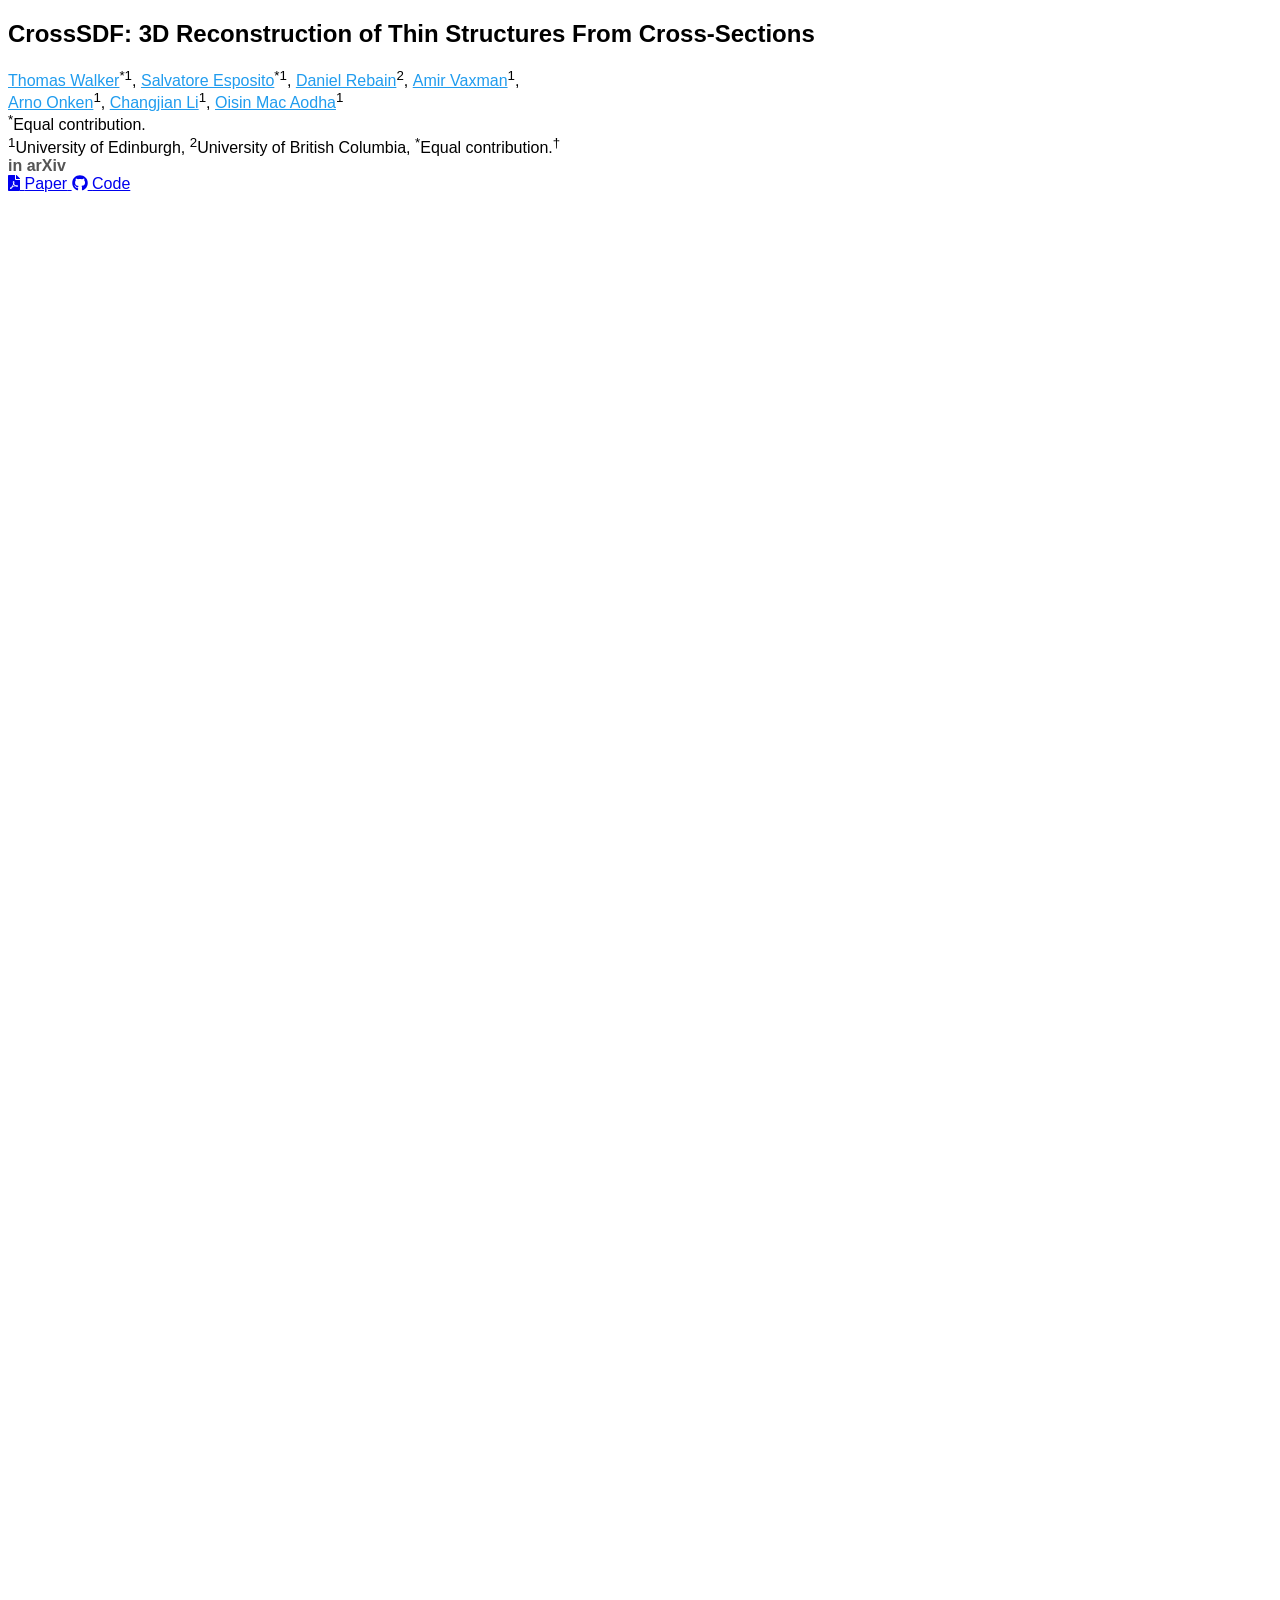
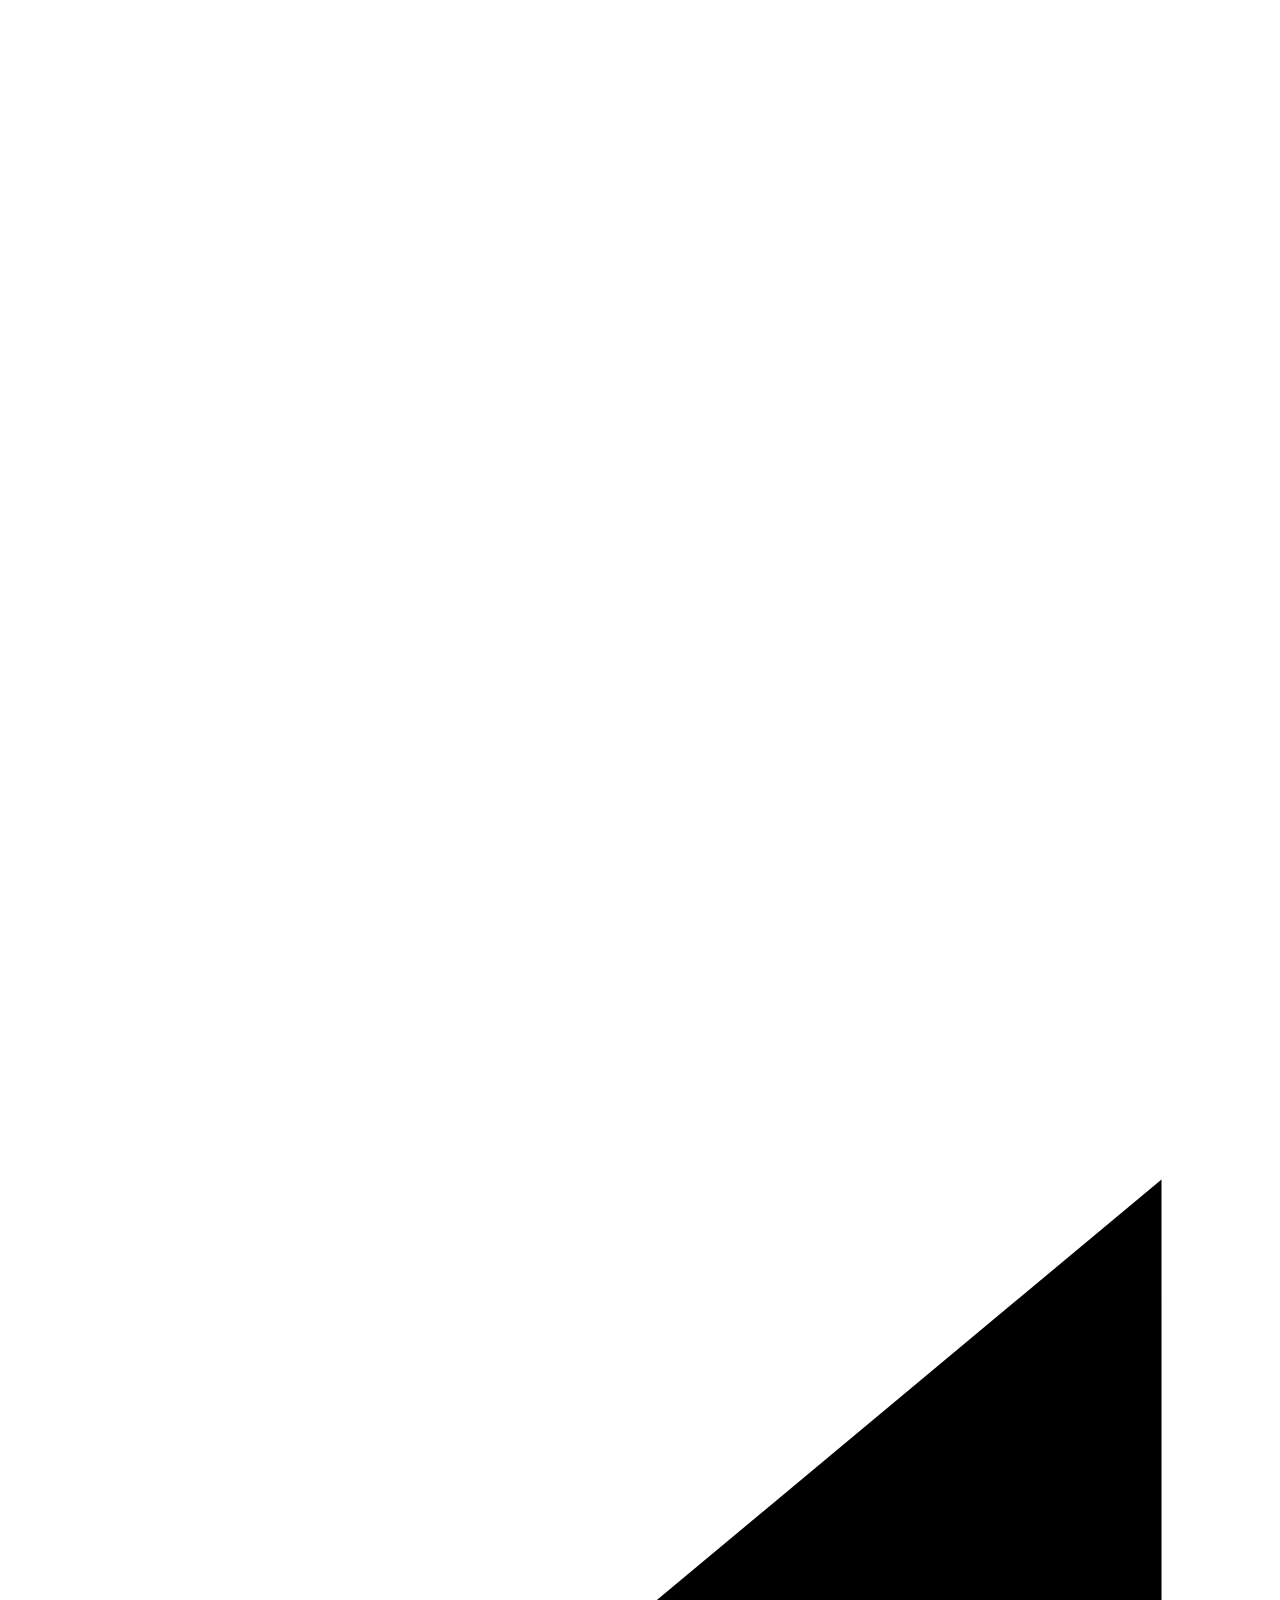
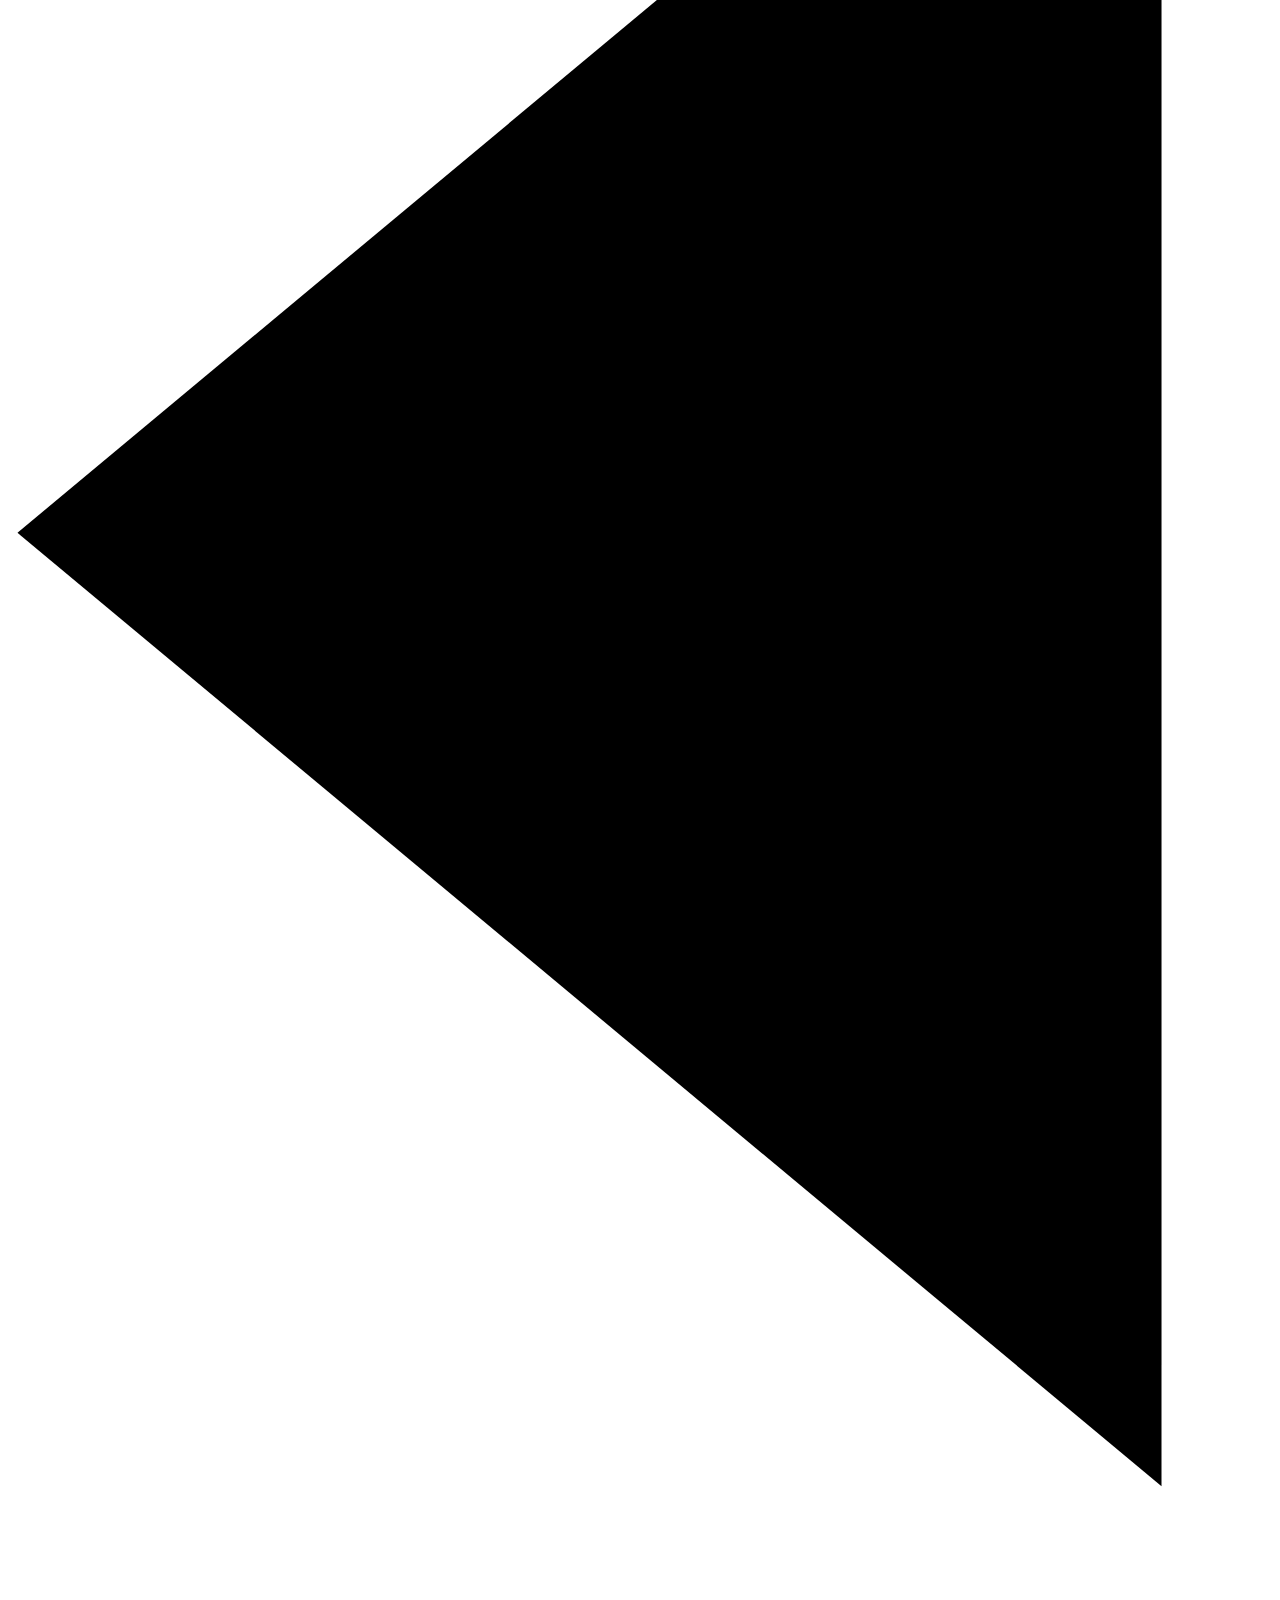
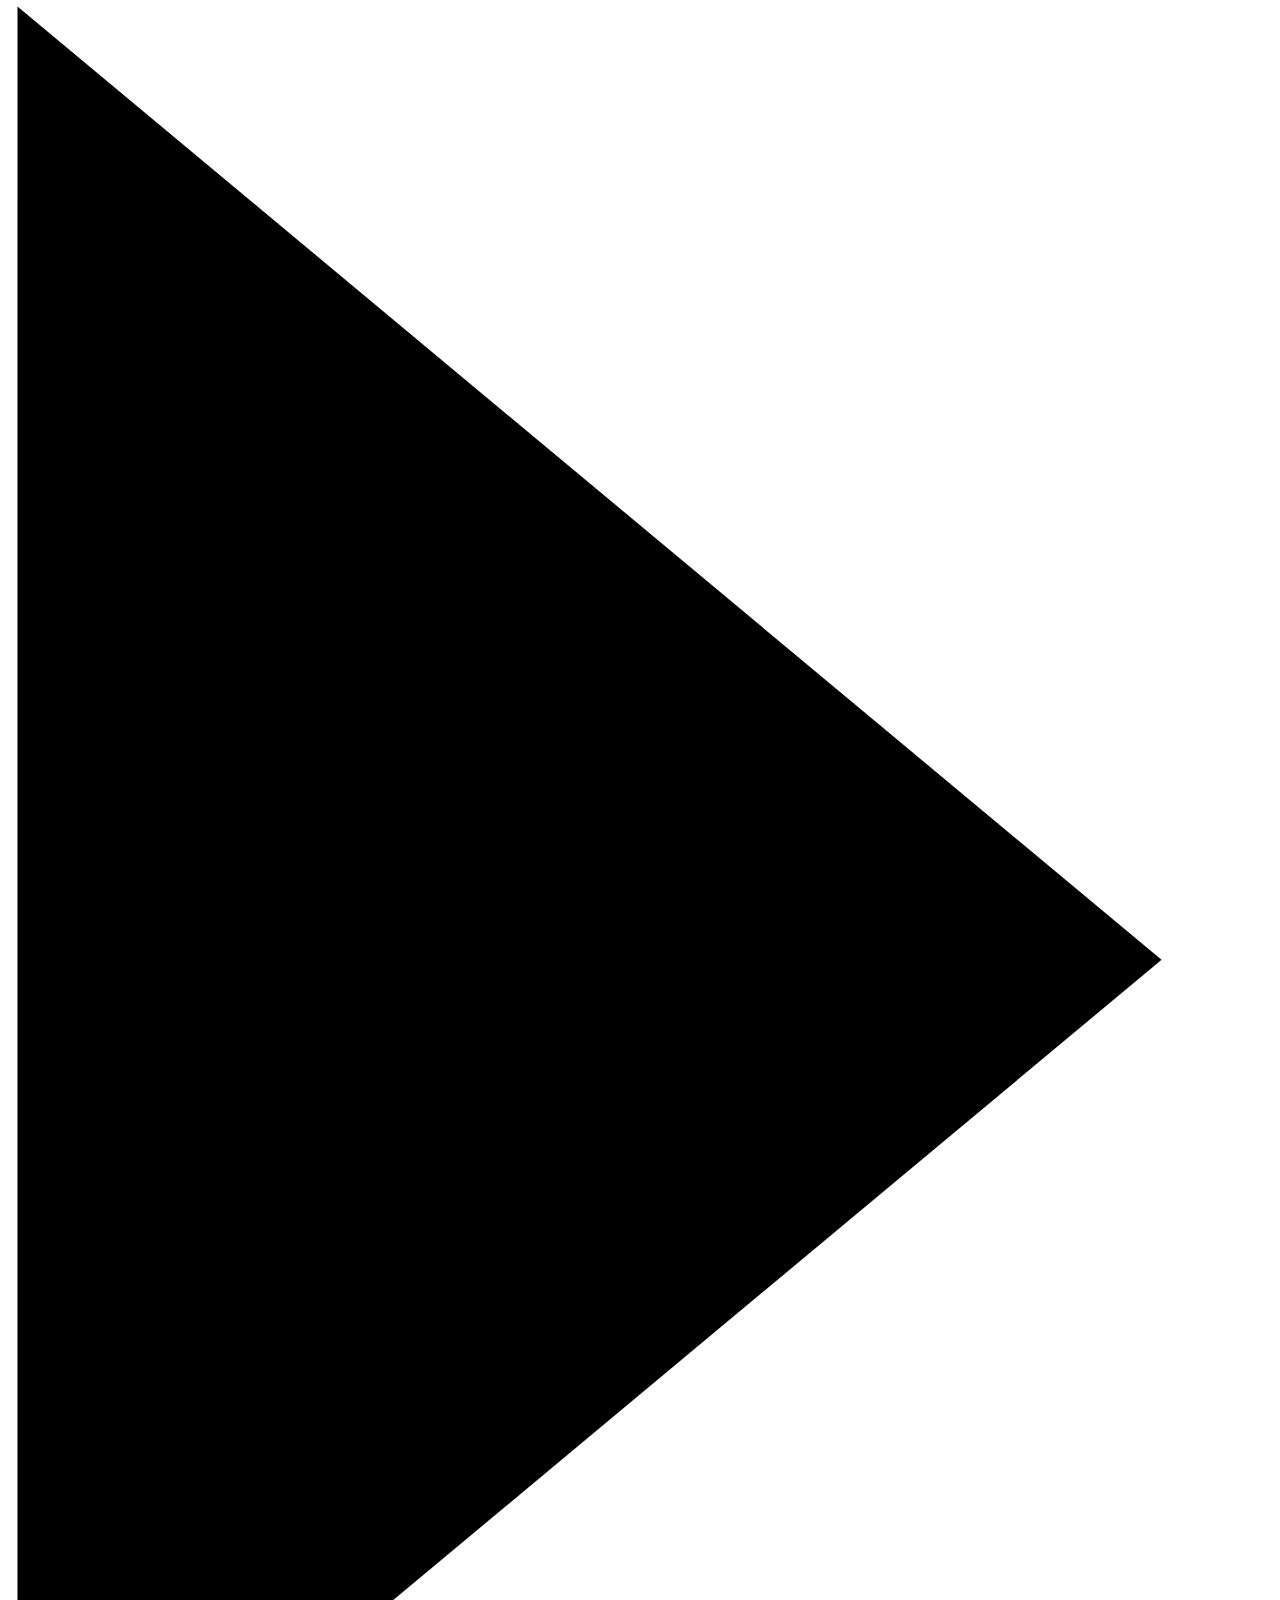
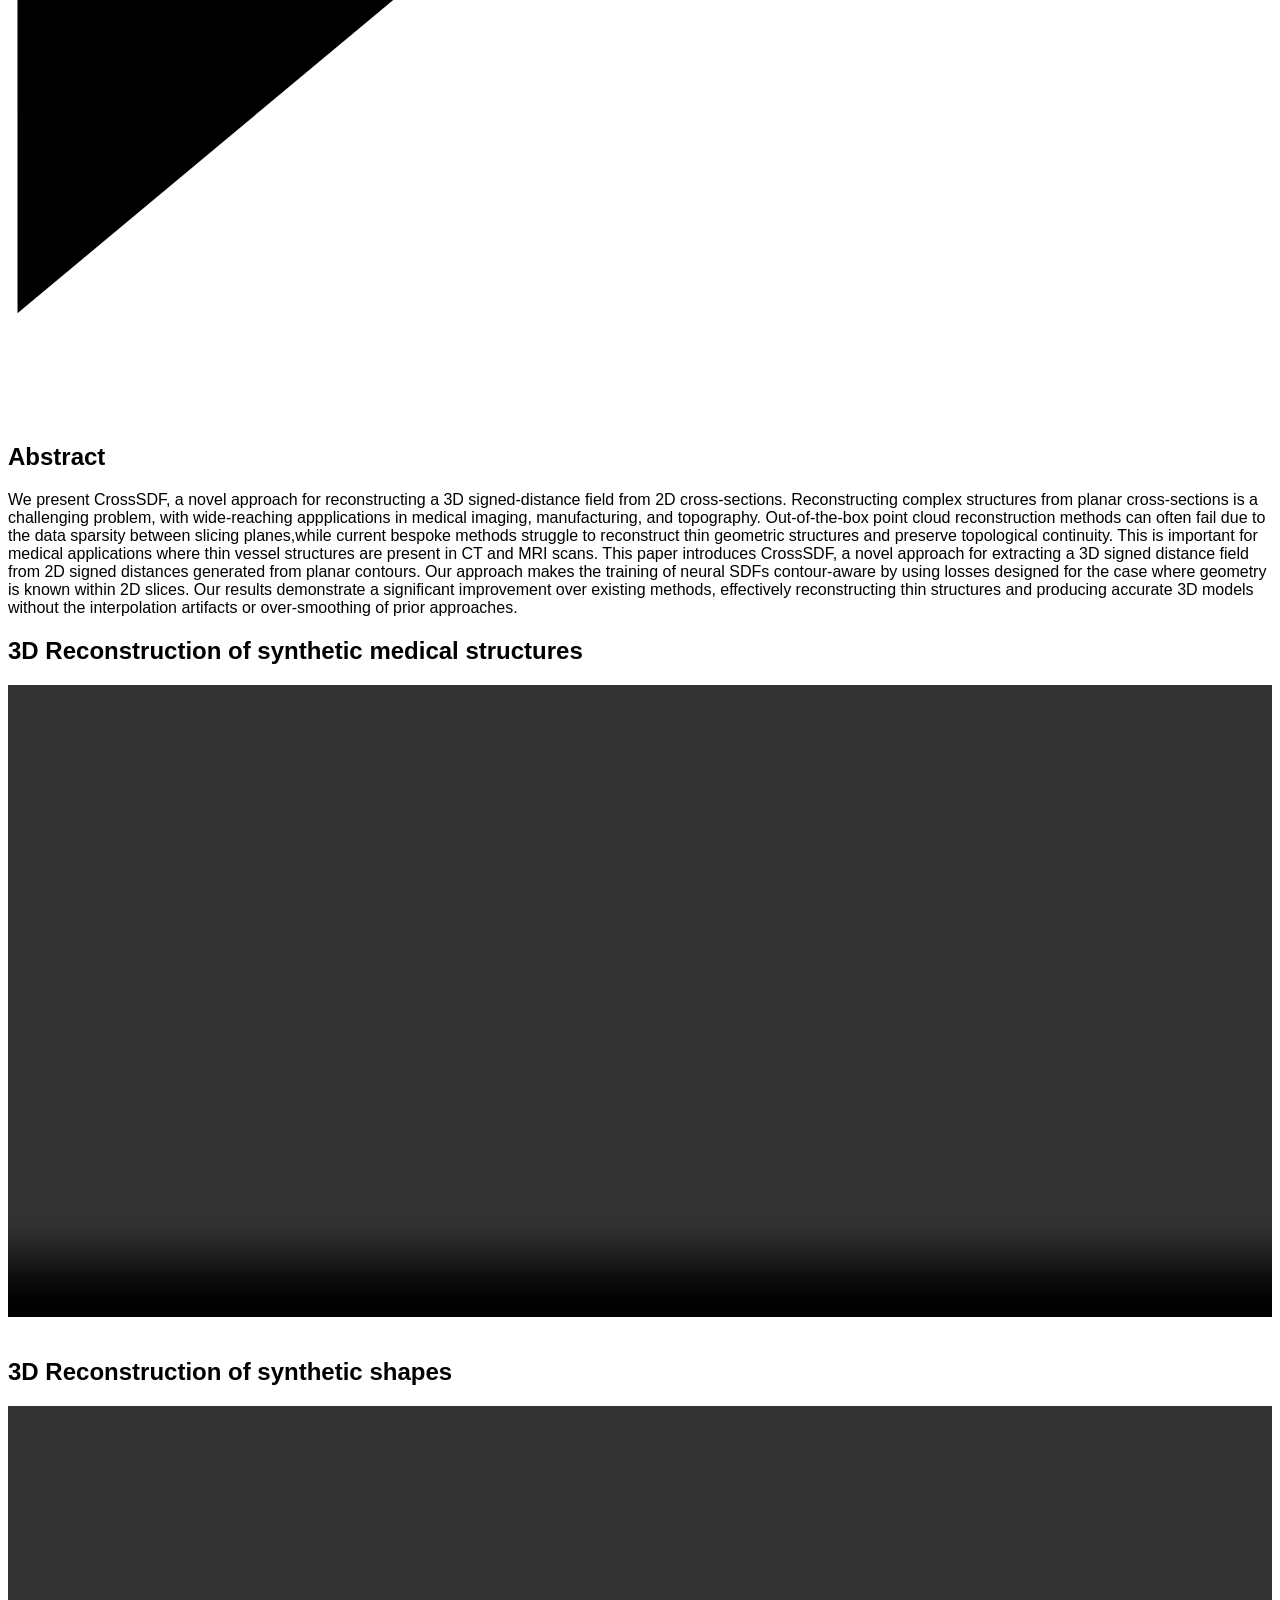
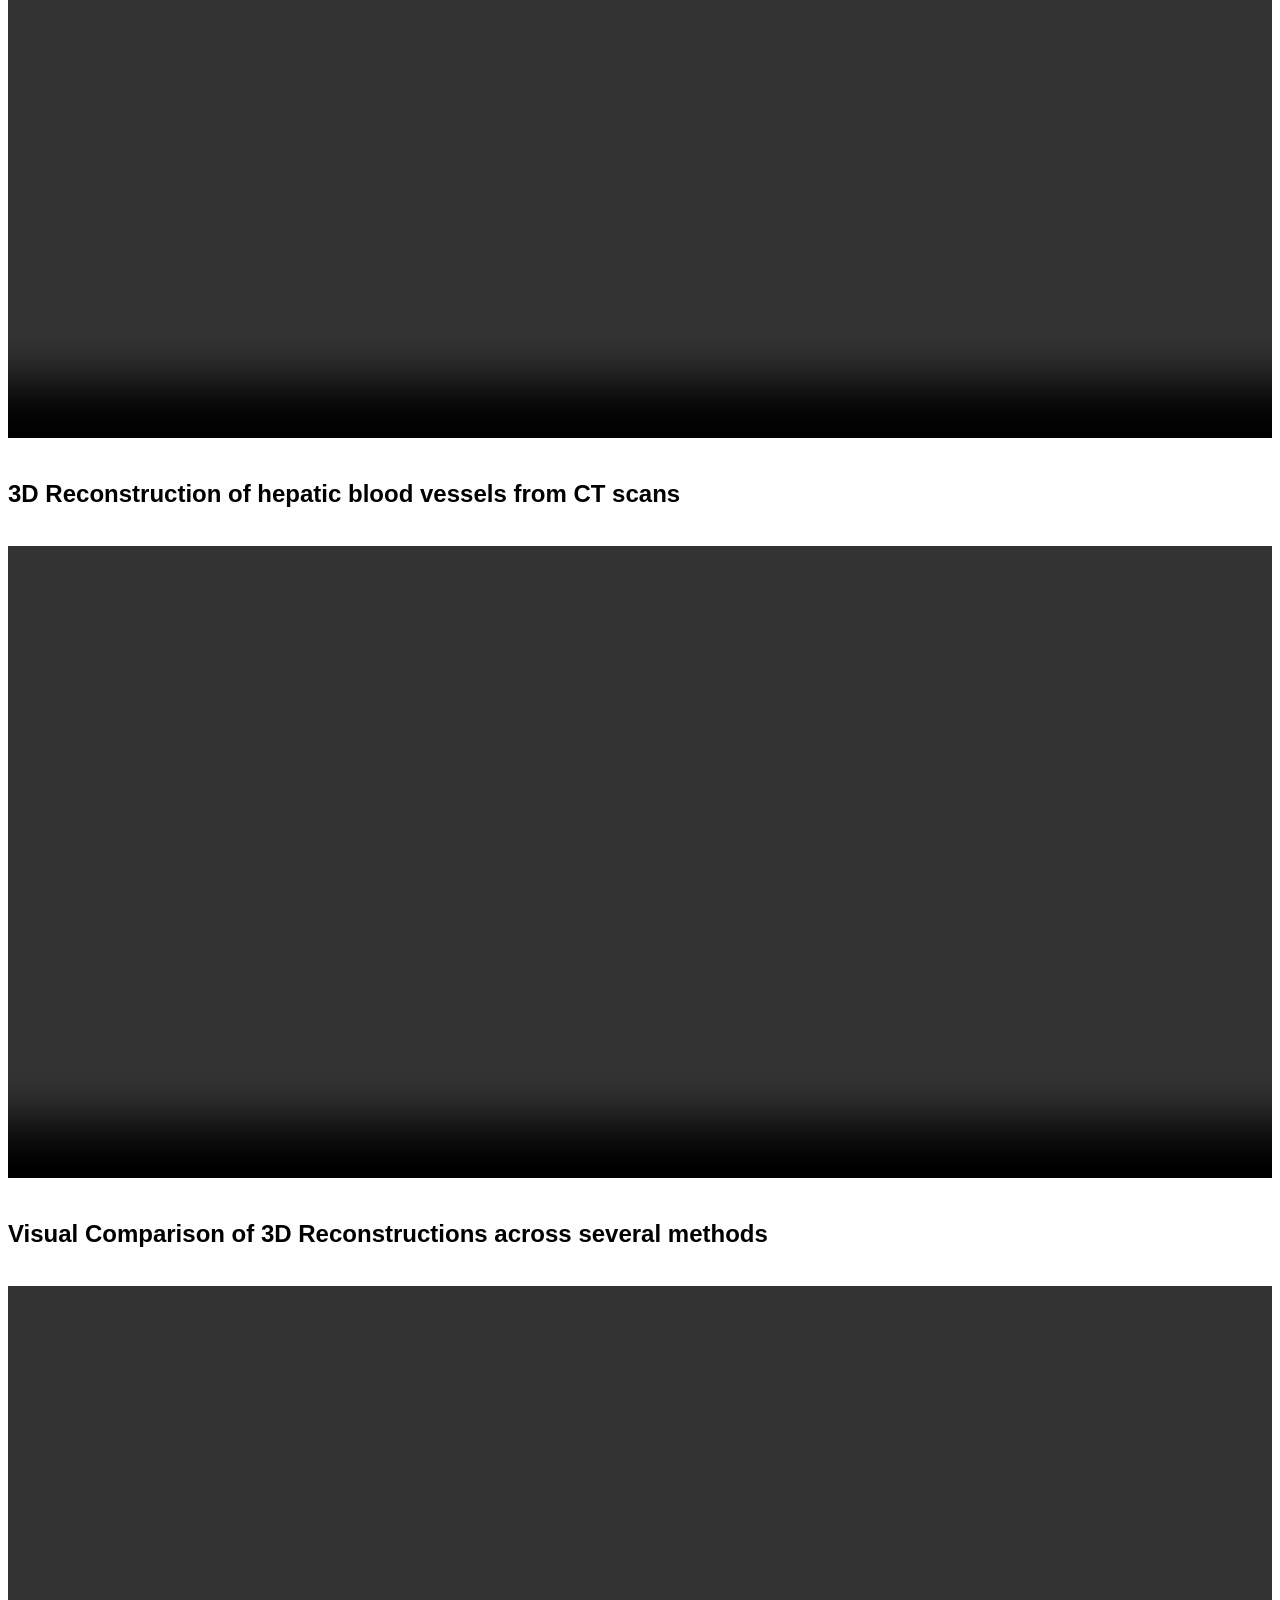
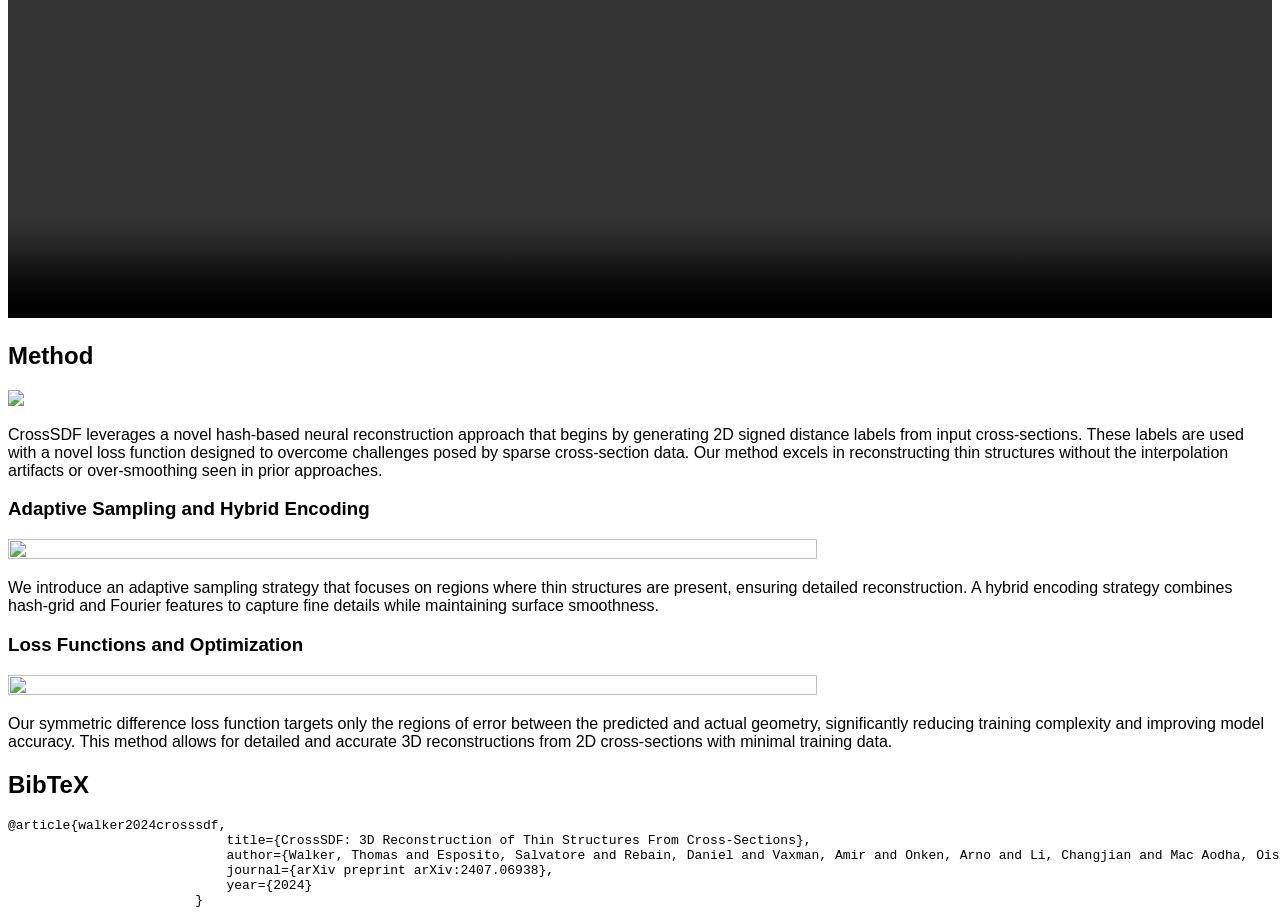
==== commit 186794a6: "first commit" ====
--- a/CrossSDF_3D Reconstruction of Thin Structures From Cross-Sections.html
+++ b/CrossSDF_3D Reconstruction of Thin Structures From Cross-Sections.html
@@ -1,5 +1,4 @@
 <!DOCTYPE html>
-<!-- saved from url=(0026)https://rodinhd.github.io/ -->
 <html class="fontawesome-i2svg-active fontawesome-i2svg-complete">
    <head>
       <meta http-equiv="Content-Type" content="text/html; charset=UTF-8">
@@ -20,14 +19,14 @@
          gtag('config', 'G-PYVRSFMDRL');
       </script>
       <style type="text/css">svg:not(:root).svg-inline--fa{overflow:visible}.svg-inline--fa{display:inline-block;font-size:inherit;height:1em;overflow:visible;vertical-align:-.125em}.svg-inline--fa.fa-lg{vertical-align:-.225em}.svg-inline--fa.fa-w-1{width:.0625em}.svg-inline--fa.fa-w-2{width:.125em}.svg-inline--fa.fa-w-3{width:.1875em}.svg-inline--fa.fa-w-4{width:.25em}.svg-inline--fa.fa-w-5{width:.3125em}.svg-inline--fa.fa-w-6{width:.375em}.svg-inline--fa.fa-w-7{width:.4375em}.svg-inline--fa.fa-w-8{width:.5em}.svg-inline--fa.fa-w-9{width:.5625em}.svg-inline--fa.fa-w-10{width:.625em}.svg-inline--fa.fa-w-11{width:.6875em}.svg-inline--fa.fa-w-12{width:.75em}.svg-inline--fa.fa-w-13{width:.8125em}.svg-inline--fa.fa-w-14{width:.875em}.svg-inline--fa.fa-w-15{width:.9375em}.svg-inline--fa.fa-w-16{width:1em}.svg-inline--fa.fa-w-17{width:1.0625em}.svg-inline--fa.fa-w-18{width:1.125em}.svg-inline--fa.fa-w-19{width:1.1875em}.svg-inline--fa.fa-w-20{width:1.25em}.svg-inline--fa.fa-pull-left{margin-right:.3em;width:auto}.svg-inline--fa.fa-pull-right{margin-left:.3em;width:auto}.svg-inline--fa.fa-border{height:1.5em}.svg-inline--fa.fa-li{width:2em}.svg-inline--fa.fa-fw{width:1.25em}.fa-layers svg.svg-inline--fa{bottom:0;left:0;margin:auto;position:absolute;right:0;top:0}.fa-layers{display:inline-block;height:1em;position:relative;text-align:center;vertical-align:-.125em;width:1em}.fa-layers svg.svg-inline--fa{-webkit-transform-origin:center center;transform-origin:center center}.fa-layers-counter,.fa-layers-text{display:inline-block;position:absolute;text-align:center}.fa-layers-text{left:50%;top:50%;-webkit-transform:translate(-50%,-50%);transform:translate(-50%,-50%);-webkit-transform-origin:center center;transform-origin:center center}.fa-layers-counter{background-color:#ff253a;border-radius:1em;-webkit-box-sizing:border-box;box-sizing:border-box;color:#fff;height:1.5em;line-height:1;max-width:5em;min-width:1.5em;overflow:hidden;padding:.25em;right:0;text-overflow:ellipsis;top:0;-webkit-transform:scale(.25);transform:scale(.25);-webkit-transform-origin:top right;transform-origin:top right}.fa-layers-bottom-right{bottom:0;right:0;top:auto;-webkit-transform:scale(.25);transform:scale(.25);-webkit-transform-origin:bottom right;transform-origin:bottom right}.fa-layers-bottom-left{bottom:0;left:0;right:auto;top:auto;-webkit-transform:scale(.25);transform:scale(.25);-webkit-transform-origin:bottom left;transform-origin:bottom left}.fa-layers-top-right{right:0;top:0;-webkit-transform:scale(.25);transform:scale(.25);-webkit-transform-origin:top right;transform-origin:top right}.fa-layers-top-left{left:0;right:auto;top:0;-webkit-transform:scale(.25);transform:scale(.25);-webkit-transform-origin:top left;transform-origin:top left}.fa-lg{font-size:1.3333333333em;line-height:.75em;vertical-align:-.0667em}.fa-xs{font-size:.75em}.fa-sm{font-size:.875em}.fa-1x{font-size:1em}.fa-2x{font-size:2em}.fa-3x{font-size:3em}.fa-4x{font-size:4em}.fa-5x{font-size:5em}.fa-6x{font-size:6em}.fa-7x{font-size:7em}.fa-8x{font-size:8em}.fa-9x{font-size:9em}.fa-10x{font-size:10em}.fa-fw{text-align:center;width:1.25em}.fa-ul{list-style-type:none;margin-left:2.5em;padding-left:0}.fa-ul>li{position:relative}.fa-li{left:-2em;position:absolute;text-align:center;width:2em;line-height:inherit}.fa-border{border:solid .08em #eee;border-radius:.1em;padding:.2em .25em .15em}.fa-pull-left{float:left}.fa-pull-right{float:right}.fa.fa-pull-left,.fab.fa-pull-left,.fal.fa-pull-left,.far.fa-pull-left,.fas.fa-pull-left{margin-right:.3em}.fa.fa-pull-right,.fab.fa-pull-right,.fal.fa-pull-right,.far.fa-pull-right,.fas.fa-pull-right{margin-left:.3em}.fa-spin{-webkit-animation:fa-spin 2s infinite linear;animation:fa-spin 2s infinite linear}.fa-pulse{-webkit-animation:fa-spin 1s infinite steps(8);animation:fa-spin 1s infinite steps(8)}@-webkit-keyframes fa-spin{0%{-webkit-transform:rotate(0);transform:rotate(0)}100%{-webkit-transform:rotate(360deg);transform:rotate(360deg)}}@keyframes fa-spin{0%{-webkit-transform:rotate(0);transform:rotate(0)}100%{-webkit-transform:rotate(360deg);transform:rotate(360deg)}}.fa-rotate-90{-webkit-transform:rotate(90deg);transform:rotate(90deg)}.fa-rotate-180{-webkit-transform:rotate(180deg);transform:rotate(180deg)}.fa-rotate-270{-webkit-transform:rotate(270deg);transform:rotate(270deg)}.fa-flip-horizontal{-webkit-transform:scale(-1,1);transform:scale(-1,1)}.fa-flip-vertical{-webkit-transform:scale(1,-1);transform:scale(1,-1)}.fa-flip-both,.fa-flip-horizontal.fa-flip-vertical{-webkit-transform:scale(-1,-1);transform:scale(-1,-1)}:root .fa-flip-both,:root .fa-flip-horizontal,:root .fa-flip-vertical,:root .fa-rotate-180,:root .fa-rotate-270,:root .fa-rotate-90{-webkit-filter:none;filter:none}.fa-stack{display:inline-block;height:2em;position:relative;width:2.5em}.fa-stack-1x,.fa-stack-2x{bottom:0;left:0;margin:auto;position:absolute;right:0;top:0}.svg-inline--fa.fa-stack-1x{height:1em;width:1.25em}.svg-inline--fa.fa-stack-2x{height:2em;width:2.5em}.fa-inverse{color:#fff}.sr-only{border:0;clip:rect(0,0,0,0);height:1px;margin:-1px;overflow:hidden;padding:0;position:absolute;width:1px}.sr-only-focusable:active,.sr-only-focusable:focus{clip:auto;height:auto;margin:0;overflow:visible;position:static;width:auto}.svg-inline--fa .fa-primary{fill:var(--fa-primary-color,currentColor);opacity:1;opacity:var(--fa-primary-opacity,1)}.svg-inline--fa .fa-secondary{fill:var(--fa-secondary-color,currentColor);opacity:.4;opacity:var(--fa-secondary-opacity,.4)}.svg-inline--fa.fa-swap-opacity .fa-primary{opacity:.4;opacity:var(--fa-secondary-opacity,.4)}.svg-inline--fa.fa-swap-opacity .fa-secondary{opacity:1;opacity:var(--fa-primary-opacity,1)}.svg-inline--fa mask .fa-primary,.svg-inline--fa mask .fa-secondary{fill:#000}.fad.fa-inverse{color:#fff}</style>
-      <link href="./RodinHD_ High-Fidelity 3D Avatar Generation with Diffusion Models_files/css" rel="stylesheet">
+      <link href="./CrossSDF_3D Reconstruction of Thin Structures From Cross-Sections Models_files/css" rel="stylesheet">
       <link rel="stylesheet" href="./CrossSDF_3D Reconstruction of Thin Structures From Cross-Sections Models_files/bulma.min.css">
       <link rel="stylesheet" href="./CrossSDF_3D Reconstruction of Thin Structures From Cross-Sections Models_files/bulma-carousel.min.css">
       <link rel="stylesheet" href="./CrossSDF_3D Reconstruction of Thin Structures From Cross-Sections Models_files/bulma-slider.min.css">
       <link rel="stylesheet" href="./CrossSDF_3D Reconstruction of Thin Structures From Cross-Sections Models_files/fontawesome.all.min.css">
       <link rel="stylesheet" href="./CrossSDF_3D Reconstruction of Thin Structures From Cross-Sections Models_files/academicons.min.css">
       <link rel="stylesheet" href="./CrossSDF_3D Reconstruction of Thin Structures From Cross-Sections Models_files/index.css">
-      <link rel="icon" href="https://crosssdf.github.io/static/images/github.svg">
+      <link rel="icon" href="https://iamsalvatore.io/cross_sdf/static/images/github.svg">
       <script src="./CrossSDF_3D Reconstruction of Thin Structures From Cross-Sections Models_files/jquery.min.js"></script>
       <script defer="" src="./RodinHD_ High-Fidelity 3D Avatar Generation with Diffusion Models_files/fontawesome.all.min.js"></script>
       <script src="./CrossSDF_3D Reconstruction of Thin Structures From Cross-Sections Models_files/bulma-carousel.min.js"></script>
@@ -372,31 +371,31 @@
                      </h1>
                      <div class="is-size-5 publication-authors">
                         <span class="author-block">
-                        <a href="http://home.ustc.edu.cn/~zhangbowen">Bowen Zhang</a><sup>*1</sup>,</span>
-                        <span class="author-block">
-                        <a href="https://www.linkedin.com/in/yiji-cheng-a8b922213/?originalSubdomain=cn">Yiji Cheng</a><sup>*2</sup>,</span>
-                        <span class="author-block">
-                        <a href="https://www.chunyuwang.org/">Chunyu Wang</a><sup>†3</sup>,
-                        </span>
-                        <span class="author-block">
-                        <a href="https://hellozting.github.io/">Ting Zhang</a><sup>3</sup>,
-                        </span>
-                        <span class="author-block">
-                        <a href="https://jlyang.org/">Jiaolong Yang</a><sup>3</sup>,
-                        </span>
-                        <br>
-                        <span class="author-block">
-                        <a href="https://andytang15.github.io/">Yansong Tang</a><sup>2</sup>,
-                        </span>
-                        <span class="author-block">
-                        <a href="https://en.auto.ustc.edu.cn/2021/0616/c26828a513169/page.htm">Feng Zhao</a><sup>1</sup>,
-                        </span>
-                        <span class="author-block">
-                        <a href="http://www.dongchen.pro/">Dong Chen</a><sup>3</sup>,
-                        </span>
-                        <span class="author-block">
-                        <a href="https://www.microsoft.com/en-us/research/people/bainguo/">Baining Guo</a><sup>3</sup>.
-                        </span>
+                           <span class="author-block">
+                              <a href="http://example.com/author1">Thomas Walker</a><sup>*1</sup>,
+                          </span>
+                          <span class="author-block">
+                              <a href="http://example.com/author2">Salvatore Esposito</a><sup>*1</sup>,
+                          </span>
+                          <span class="author-block">
+                              <a href="http://example.com/author3">Daniel Rebain</a><sup>2</sup>,
+                          </span>
+                          <span class="author-block">
+                              <a href="http://example.com/author4">Amir Vaxman</a><sup>1</sup>,
+                          </span>
+                          <br>
+                          <span class="author-block">
+                              <a href="http://example.com/author5">Arno Onken</a><sup>1</sup>,
+                          </span>
+                          <span class="author-block">
+                              <a href="http://example.com/author6">Changjian Li</a><sup>1</sup>,
+                          </span>
+                          <span class="author-block">
+                              <a href="http://example.com/author7">Oisin Mac Aodha</a><sup>1</sup>
+                          </span>
+                          <br>
+                          <span class="author-block">
+                              <sup>*</sup>Equal contribution.
                      </div>
                      <div class="is-size-5 publication-authors">
                         <span class="author-block"><sup>1</sup>University of Edinburgh,</span>
@@ -421,7 +420,7 @@
                               </a>
                            </span>
                            <span class="link-block">
-                              <a href="https://github.com/RodinHD/RodinHD" class="external-link button is-normal is-rounded is-dark">
+                              <a href="https://iamsalvatore.io/cross_sdf/" class="external-link button is-normal is-rounded is-dark">
                                  <span class="icon">
                                     <svg class="svg-inline--fa fa-github fa-w-16" aria-hidden="true" focusable="false" data-prefix="fab" data-icon="github" role="img" xmlns="http://www.w3.org/2000/svg" viewBox="0 0 496 512" data-fa-i2svg="">
                                        <path fill="currentColor" d="M165.9 397.4c0 2-2.3 3.6-5.2 3.6-3.3.3-5.6-1.3-5.6-3.6 0-2 2.3-3.6 5.2-3.6 3-.3 5.6 1.3 5.6 3.6zm-31.1-4.5c-.7 2 1.3 4.3 4.3 4.9 2.6 1 5.6 0 6.2-2s-1.3-4.3-4.3-5.2c-2.6-.7-5.5.3-6.2 2.3zm44.2-1.7c-2.9.7-4.9 2.6-4.6 4.9.3 2 2.9 3.3 5.9 2.6 2.9-.7 4.9-2.6 4.6-4.6-.3-1.9-3-3.2-5.9-2.9zM244.8 8C106.1 8 0 113.3 0 252c0 110.9 69.8 205.8 169.5 239.2 12.8 2.3 17.3-5.6 17.3-12.1 0-6.2-.3-40.4-.3-61.4 0 0-70 15-84.7-29.8 0 0-11.4-29.1-27.8-36.6 0 0-22.9-15.7 1.6-15.4 0 0 24.9 2 38.6 25.8 21.9 38.6 58.6 27.5 72.9 20.9 2.3-16 8.8-27.1 16-33.7-55.9-6.2-112.3-14.3-112.3-110.5 0-27.5 7.6-41.3 23.6-58.9-2.6-6.5-11.1-33.3 2.6-67.9 20.9-6.5 69 27 69 27 20-5.6 41.5-8.5 62.8-8.5s42.8 2.9 62.8 8.5c0 0 48.1-33.6 69-27 13.7 34.7 5.2 61.4 2.6 67.9 16 17.7 25.8 31.5 25.8 58.9 0 96.5-58.9 104.2-114.8 110.5 9.2 7.9 17 22.9 17 46.4 0 33.7-.3 75.4-.3 83.6 0 6.5 4.6 14.4 17.3 12.1C428.2 457.8 496 362.9 496 252 496 113.3 383.5 8 244.8 8zM97.2 352.9c-1.3 1-1 3.3.7 5.2 1.6 1.6 3.9 2.3 5.2 1 1.3-1 1-3.3-.7-5.2-1.6-1.6-3.9-2.3-5.2-1zm-10.8-8.1c-.7 1.3.3 2.9 2.3 3.9 1.6 1 3.6.7 4.3-.7.7-1.3-.3-2.9-2.3-3.9-2-.6-3.6-.3-4.3.7zm32.4 35.6c-1.6 1.3-1 4.3 1.3 6.2 2.3 2.3 5.2 2.6 6.5 1 1.3-1.3.7-4.3-1.3-6.2-2.2-2.3-5.2-2.6-6.5-1zm-11.4-14.7c-1.6 1-1.6 3.6 0 5.9 1.6 2.3 4.3 3.3 5.6 2.3 1.6-1.3 1.6-3.9 0-6.2-1.4-2.3-4-3.3-5.6-2z"></path>
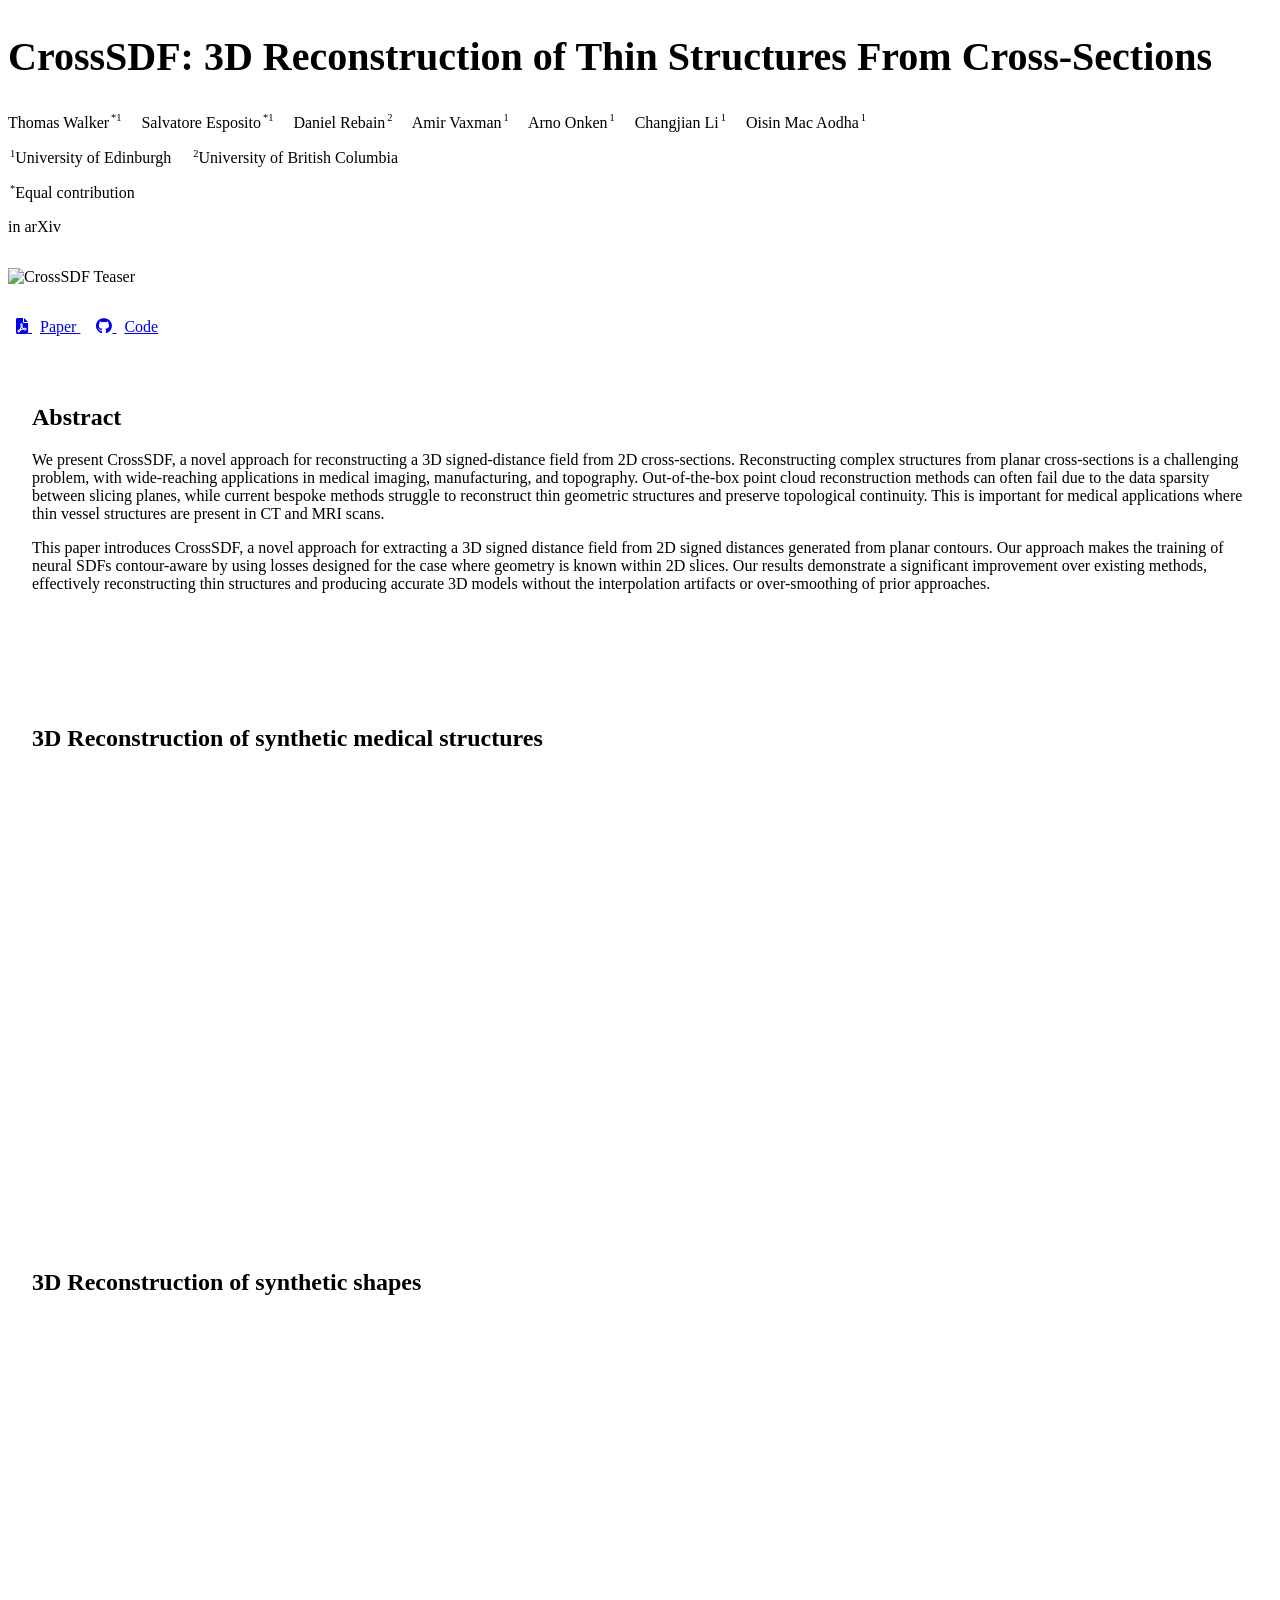
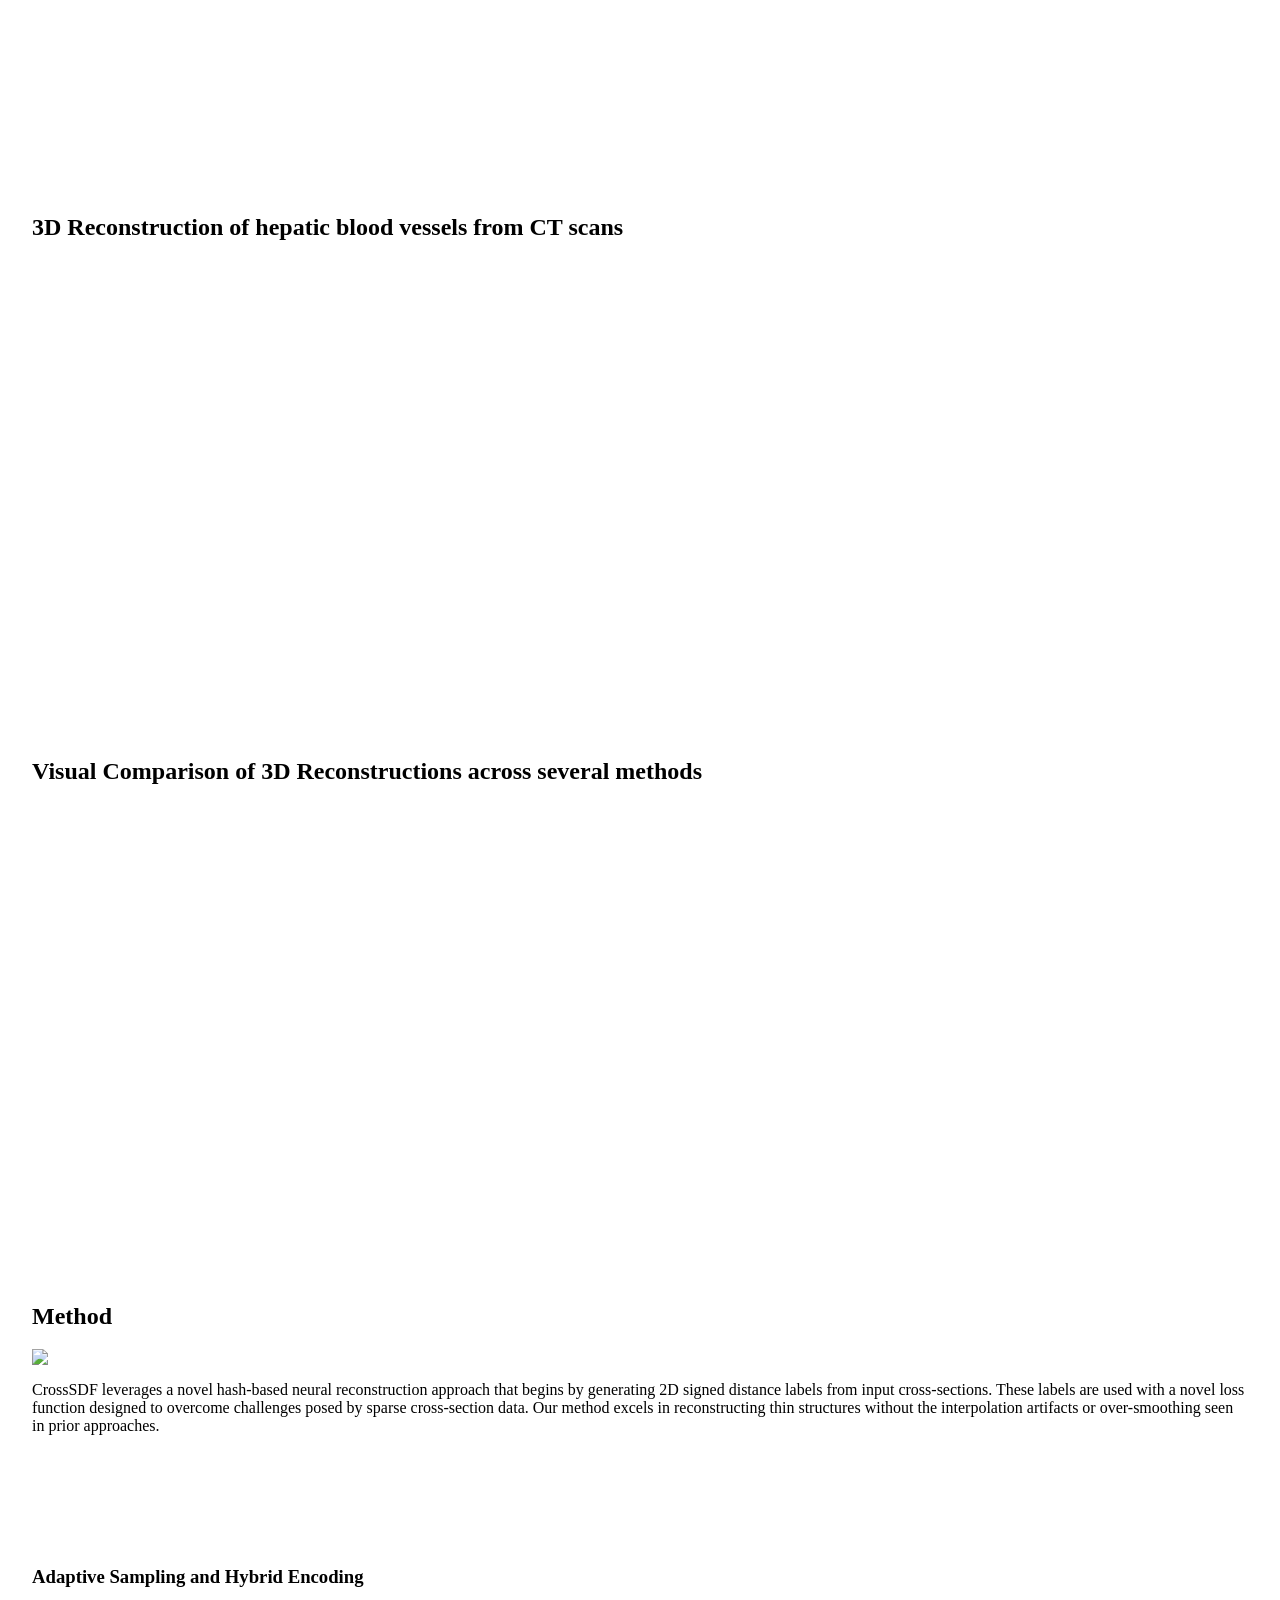
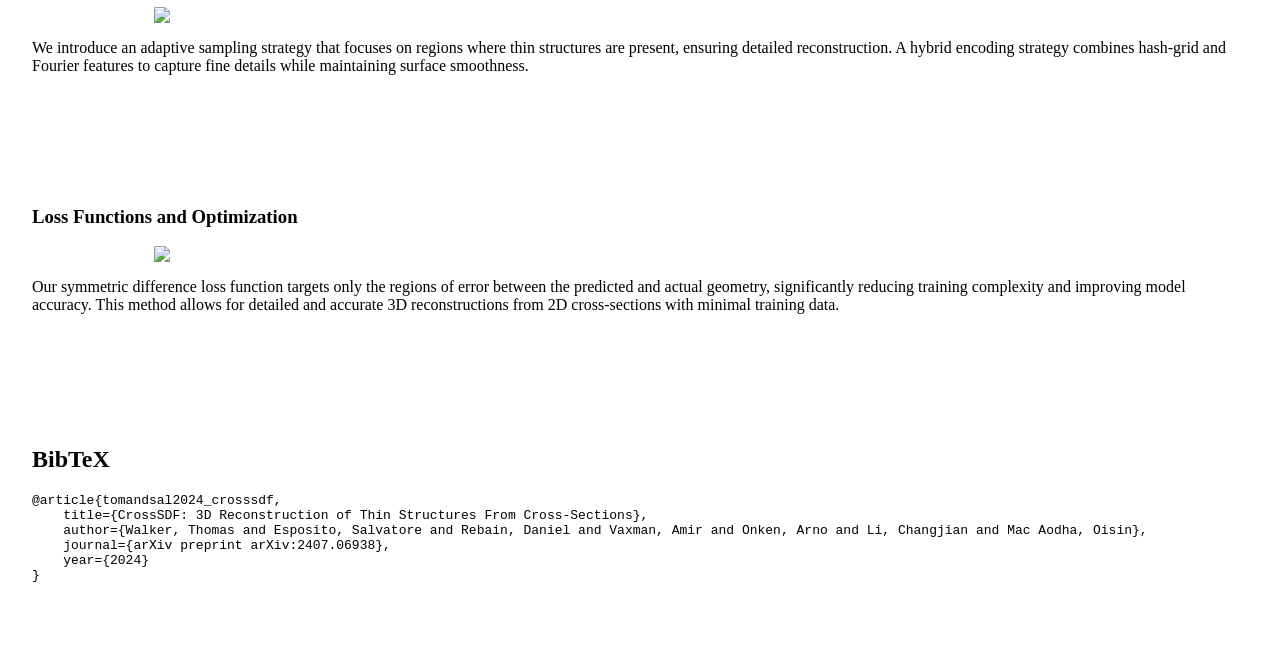
==== commit 9e46f26e: "first commit" ====
--- a/CrossSDF_3D Reconstruction of Thin Structures From Cross-Sections.html
+++ b/CrossSDF_3D Reconstruction of Thin Structures From Cross-Sections.html
@@ -1,771 +1,295 @@
 <!DOCTYPE html>
-<html class="fontawesome-i2svg-active fontawesome-i2svg-complete">
-   <head>
-      <meta http-equiv="Content-Type" content="text/html; charset=UTF-8">
-      <meta name="description" content="CrossSDF: 3D Reconstruction of Thin Structures From Cross-Sections">
-      <meta name="keywords" content="3D Reconstruction, Signed Distance Fields, Medical Imaging">
-      <meta name="viewport" content="width=device-width, initial-scale=1">
-      <title>CrossSDF_3D Reconstruction of Thin Structures From Cross-Sections</title>
-      <!-- Global site tag (gtag.js) - Google Analytics -->
-      <script>
-         window.dataLayer = window.dataLayer || [];
-         
-         function gtag() {
-           dataLayer.push(arguments);
-         }
-         
-         gtag('js', new Date());
-         
-         gtag('config', 'G-PYVRSFMDRL');
-      </script>
-      <style type="text/css">svg:not(:root).svg-inline--fa{overflow:visible}.svg-inline--fa{display:inline-block;font-size:inherit;height:1em;overflow:visible;vertical-align:-.125em}.svg-inline--fa.fa-lg{vertical-align:-.225em}.svg-inline--fa.fa-w-1{width:.0625em}.svg-inline--fa.fa-w-2{width:.125em}.svg-inline--fa.fa-w-3{width:.1875em}.svg-inline--fa.fa-w-4{width:.25em}.svg-inline--fa.fa-w-5{width:.3125em}.svg-inline--fa.fa-w-6{width:.375em}.svg-inline--fa.fa-w-7{width:.4375em}.svg-inline--fa.fa-w-8{width:.5em}.svg-inline--fa.fa-w-9{width:.5625em}.svg-inline--fa.fa-w-10{width:.625em}.svg-inline--fa.fa-w-11{width:.6875em}.svg-inline--fa.fa-w-12{width:.75em}.svg-inline--fa.fa-w-13{width:.8125em}.svg-inline--fa.fa-w-14{width:.875em}.svg-inline--fa.fa-w-15{width:.9375em}.svg-inline--fa.fa-w-16{width:1em}.svg-inline--fa.fa-w-17{width:1.0625em}.svg-inline--fa.fa-w-18{width:1.125em}.svg-inline--fa.fa-w-19{width:1.1875em}.svg-inline--fa.fa-w-20{width:1.25em}.svg-inline--fa.fa-pull-left{margin-right:.3em;width:auto}.svg-inline--fa.fa-pull-right{margin-left:.3em;width:auto}.svg-inline--fa.fa-border{height:1.5em}.svg-inline--fa.fa-li{width:2em}.svg-inline--fa.fa-fw{width:1.25em}.fa-layers svg.svg-inline--fa{bottom:0;left:0;margin:auto;position:absolute;right:0;top:0}.fa-layers{display:inline-block;height:1em;position:relative;text-align:center;vertical-align:-.125em;width:1em}.fa-layers svg.svg-inline--fa{-webkit-transform-origin:center center;transform-origin:center center}.fa-layers-counter,.fa-layers-text{display:inline-block;position:absolute;text-align:center}.fa-layers-text{left:50%;top:50%;-webkit-transform:translate(-50%,-50%);transform:translate(-50%,-50%);-webkit-transform-origin:center center;transform-origin:center center}.fa-layers-counter{background-color:#ff253a;border-radius:1em;-webkit-box-sizing:border-box;box-sizing:border-box;color:#fff;height:1.5em;line-height:1;max-width:5em;min-width:1.5em;overflow:hidden;padding:.25em;right:0;text-overflow:ellipsis;top:0;-webkit-transform:scale(.25);transform:scale(.25);-webkit-transform-origin:top right;transform-origin:top right}.fa-layers-bottom-right{bottom:0;right:0;top:auto;-webkit-transform:scale(.25);transform:scale(.25);-webkit-transform-origin:bottom right;transform-origin:bottom right}.fa-layers-bottom-left{bottom:0;left:0;right:auto;top:auto;-webkit-transform:scale(.25);transform:scale(.25);-webkit-transform-origin:bottom left;transform-origin:bottom left}.fa-layers-top-right{right:0;top:0;-webkit-transform:scale(.25);transform:scale(.25);-webkit-transform-origin:top right;transform-origin:top right}.fa-layers-top-left{left:0;right:auto;top:0;-webkit-transform:scale(.25);transform:scale(.25);-webkit-transform-origin:top left;transform-origin:top left}.fa-lg{font-size:1.3333333333em;line-height:.75em;vertical-align:-.0667em}.fa-xs{font-size:.75em}.fa-sm{font-size:.875em}.fa-1x{font-size:1em}.fa-2x{font-size:2em}.fa-3x{font-size:3em}.fa-4x{font-size:4em}.fa-5x{font-size:5em}.fa-6x{font-size:6em}.fa-7x{font-size:7em}.fa-8x{font-size:8em}.fa-9x{font-size:9em}.fa-10x{font-size:10em}.fa-fw{text-align:center;width:1.25em}.fa-ul{list-style-type:none;margin-left:2.5em;padding-left:0}.fa-ul>li{position:relative}.fa-li{left:-2em;position:absolute;text-align:center;width:2em;line-height:inherit}.fa-border{border:solid .08em #eee;border-radius:.1em;padding:.2em .25em .15em}.fa-pull-left{float:left}.fa-pull-right{float:right}.fa.fa-pull-left,.fab.fa-pull-left,.fal.fa-pull-left,.far.fa-pull-left,.fas.fa-pull-left{margin-right:.3em}.fa.fa-pull-right,.fab.fa-pull-right,.fal.fa-pull-right,.far.fa-pull-right,.fas.fa-pull-right{margin-left:.3em}.fa-spin{-webkit-animation:fa-spin 2s infinite linear;animation:fa-spin 2s infinite linear}.fa-pulse{-webkit-animation:fa-spin 1s infinite steps(8);animation:fa-spin 1s infinite steps(8)}@-webkit-keyframes fa-spin{0%{-webkit-transform:rotate(0);transform:rotate(0)}100%{-webkit-transform:rotate(360deg);transform:rotate(360deg)}}@keyframes fa-spin{0%{-webkit-transform:rotate(0);transform:rotate(0)}100%{-webkit-transform:rotate(360deg);transform:rotate(360deg)}}.fa-rotate-90{-webkit-transform:rotate(90deg);transform:rotate(90deg)}.fa-rotate-180{-webkit-transform:rotate(180deg);transform:rotate(180deg)}.fa-rotate-270{-webkit-transform:rotate(270deg);transform:rotate(270deg)}.fa-flip-horizontal{-webkit-transform:scale(-1,1);transform:scale(-1,1)}.fa-flip-vertical{-webkit-transform:scale(1,-1);transform:scale(1,-1)}.fa-flip-both,.fa-flip-horizontal.fa-flip-vertical{-webkit-transform:scale(-1,-1);transform:scale(-1,-1)}:root .fa-flip-both,:root .fa-flip-horizontal,:root .fa-flip-vertical,:root .fa-rotate-180,:root .fa-rotate-270,:root .fa-rotate-90{-webkit-filter:none;filter:none}.fa-stack{display:inline-block;height:2em;position:relative;width:2.5em}.fa-stack-1x,.fa-stack-2x{bottom:0;left:0;margin:auto;position:absolute;right:0;top:0}.svg-inline--fa.fa-stack-1x{height:1em;width:1.25em}.svg-inline--fa.fa-stack-2x{height:2em;width:2.5em}.fa-inverse{color:#fff}.sr-only{border:0;clip:rect(0,0,0,0);height:1px;margin:-1px;overflow:hidden;padding:0;position:absolute;width:1px}.sr-only-focusable:active,.sr-only-focusable:focus{clip:auto;height:auto;margin:0;overflow:visible;position:static;width:auto}.svg-inline--fa .fa-primary{fill:var(--fa-primary-color,currentColor);opacity:1;opacity:var(--fa-primary-opacity,1)}.svg-inline--fa .fa-secondary{fill:var(--fa-secondary-color,currentColor);opacity:.4;opacity:var(--fa-secondary-opacity,.4)}.svg-inline--fa.fa-swap-opacity .fa-primary{opacity:.4;opacity:var(--fa-secondary-opacity,.4)}.svg-inline--fa.fa-swap-opacity .fa-secondary{opacity:1;opacity:var(--fa-primary-opacity,1)}.svg-inline--fa mask .fa-primary,.svg-inline--fa mask .fa-secondary{fill:#000}.fad.fa-inverse{color:#fff}</style>
-      <link href="./CrossSDF_3D Reconstruction of Thin Structures From Cross-Sections Models_files/css" rel="stylesheet">
-      <link rel="stylesheet" href="./CrossSDF_3D Reconstruction of Thin Structures From Cross-Sections Models_files/bulma.min.css">
-      <link rel="stylesheet" href="./CrossSDF_3D Reconstruction of Thin Structures From Cross-Sections Models_files/bulma-carousel.min.css">
-      <link rel="stylesheet" href="./CrossSDF_3D Reconstruction of Thin Structures From Cross-Sections Models_files/bulma-slider.min.css">
-      <link rel="stylesheet" href="./CrossSDF_3D Reconstruction of Thin Structures From Cross-Sections Models_files/fontawesome.all.min.css">
-      <link rel="stylesheet" href="./CrossSDF_3D Reconstruction of Thin Structures From Cross-Sections Models_files/academicons.min.css">
-      <link rel="stylesheet" href="./CrossSDF_3D Reconstruction of Thin Structures From Cross-Sections Models_files/index.css">
-      <link rel="icon" href="https://iamsalvatore.io/cross_sdf/static/images/github.svg">
-      <script src="./CrossSDF_3D Reconstruction of Thin Structures From Cross-Sections Models_files/jquery.min.js"></script>
-      <script defer="" src="./RodinHD_ High-Fidelity 3D Avatar Generation with Diffusion Models_files/fontawesome.all.min.js"></script>
-      <script src="./CrossSDF_3D Reconstruction of Thin Structures From Cross-Sections Models_files/bulma-carousel.min.js"></script>
-      <script src="./CrossSDF_3D Reconstruction of Thin Structures From Cross-Sections Models_files/bulma-slider.min.js"></script>
-      <script src="./CrossSDF_3D Reconstruction of Thin Structures From Cross-Sections Models_files/index.js"></script>
-      <script>  
-         window.MathJax = {  
-           tex: {  
-             inlineMath: [['$', '$'], ['\\(', '\\)']]  
-           },  
-           svg: {  
-             fontCache: 'global'  
-           }  
-         };  
-      </script>  
-      <script id="MathJax-script" async="" src="./CrossSDF_3D Reconstruction of Thin Structures From Cross-Sections Models_files/tex-mml-chtml.js"></script>      
-      <style type="text/css">.CtxtMenu_InfoClose {  top:.2em; right:.2em;}
-         .CtxtMenu_InfoContent {  overflow:auto; text-align:left; font-size:80%;  padding:.4em .6em; border:1px inset; margin:1em 0px;  max-height:20em; max-width:30em; background-color:#EEEEEE;  white-space:normal;}
-         .CtxtMenu_Info.CtxtMenu_MousePost {outline:none;}
-         .CtxtMenu_Info {  position:fixed; left:50%; width:auto; text-align:center;  border:3px outset; padding:1em 2em; background-color:#DDDDDD;  color:black;  cursor:default; font-family:message-box; font-size:120%;  font-style:normal; text-indent:0; text-transform:none;  line-height:normal; letter-spacing:normal; word-spacing:normal;  word-wrap:normal; white-space:nowrap; float:none; z-index:201;  border-radius: 15px;                     /* Opera 10.5 and IE9 */  -webkit-border-radius:15px;               /* Safari and Chrome */  -moz-border-radius:15px;                  /* Firefox */  -khtml-border-radius:15px;                /* Konqueror */  box-shadow:0px 10px 20px #808080;         /* Opera 10.5 and IE9 */  -webkit-box-shadow:0px 10px 20px #808080; /* Safari 3 & Chrome */  -moz-box-shadow:0px 10px 20px #808080;    /* Forefox 3.5 */  -khtml-box-shadow:0px 10px 20px #808080;  /* Konqueror */  filter:progid:DXImageTransform.Microsoft.dropshadow(OffX=2, OffY=2, Color="gray", Positive="true"); /* IE */}
-      </style>
-      <style type="text/css">.CtxtMenu_MenuClose {  position:absolute;  cursor:pointer;  display:inline-block;  border:2px solid #AAA;  border-radius:18px;  -webkit-border-radius: 18px;             /* Safari and Chrome */  -moz-border-radius: 18px;                /* Firefox */  -khtml-border-radius: 18px;              /* Konqueror */  font-family: "Courier New", Courier;  font-size:24px;  color:#F0F0F0}
-         .CtxtMenu_MenuClose span {  display:block; background-color:#AAA; border:1.5px solid;  border-radius:18px;  -webkit-border-radius: 18px;             /* Safari and Chrome */  -moz-border-radius: 18px;                /* Firefox */  -khtml-border-radius: 18px;              /* Konqueror */  line-height:0;  padding:8px 0 6px     /* may need to be browser-specific */}
-         .CtxtMenu_MenuClose:hover {  color:white!important;  border:2px solid #CCC!important}
-         .CtxtMenu_MenuClose:hover span {  background-color:#CCC!important}
-         .CtxtMenu_MenuClose:hover:focus {  outline:none}
-      </style>
-      <style type="text/css">.CtxtMenu_Menu {  position:absolute;  background-color:white;  color:black;  width:auto; padding:5px 0px;  border:1px solid #CCCCCC; margin:0; cursor:default;  font: menu; text-align:left; text-indent:0; text-transform:none;  line-height:normal; letter-spacing:normal; word-spacing:normal;  word-wrap:normal; white-space:nowrap; float:none; z-index:201;  border-radius: 5px;                     /* Opera 10.5 and IE9 */  -webkit-border-radius: 5px;             /* Safari and Chrome */  -moz-border-radius: 5px;                /* Firefox */  -khtml-border-radius: 5px;              /* Konqueror */  box-shadow:0px 10px 20px #808080;         /* Opera 10.5 and IE9 */  -webkit-box-shadow:0px 10px 20px #808080; /* Safari 3 & Chrome */  -moz-box-shadow:0px 10px 20px #808080;    /* Forefox 3.5 */  -khtml-box-shadow:0px 10px 20px #808080;  /* Konqueror */}
-         .CtxtMenu_MenuItem {  padding: 1px 2em;  background:transparent;}
-         .CtxtMenu_MenuArrow {  position:absolute; right:.5em; padding-top:.25em; color:#666666;  font-family: null; font-size: .75em}
-         .CtxtMenu_MenuActive .CtxtMenu_MenuArrow {color:white}
-         .CtxtMenu_MenuArrow.CtxtMenu_RTL {left:.5em; right:auto}
-         .CtxtMenu_MenuCheck {  position:absolute; left:.7em;  font-family: null}
-         .CtxtMenu_MenuCheck.CtxtMenu_RTL { right:.7em; left:auto }
-         .CtxtMenu_MenuRadioCheck {  position:absolute; left: .7em;}
-         .CtxtMenu_MenuRadioCheck.CtxtMenu_RTL {  right: .7em; left:auto}
-         .CtxtMenu_MenuInputBox {  padding-left: 1em; right:.5em; color:#666666;  font-family: null;}
-         .CtxtMenu_MenuInputBox.CtxtMenu_RTL {  left: .1em;}
-         .CtxtMenu_MenuComboBox {  left:.1em; padding-bottom:.5em;}
-         .CtxtMenu_MenuSlider {  left: .1em;}
-         .CtxtMenu_SliderValue {  position:absolute; right:.1em; padding-top:.25em; color:#333333;  font-size: .75em}
-         .CtxtMenu_SliderBar {  outline: none; background: #d3d3d3}
-         .CtxtMenu_MenuLabel {  padding: 1px 2em 3px 1.33em;  font-style:italic}
-         .CtxtMenu_MenuRule {  border-top: 1px solid #DDDDDD;  margin: 4px 3px;}
-         .CtxtMenu_MenuDisabled {  color:GrayText}
-         .CtxtMenu_MenuActive {  background-color: #606872;  color: white;}
-         .CtxtMenu_MenuDisabled:focus {  background-color: #E8E8E8}
-         .CtxtMenu_MenuLabel:focus {  background-color: #E8E8E8}
-         .CtxtMenu_ContextMenu:focus {  outline:none}
-         .CtxtMenu_ContextMenu .CtxtMenu_MenuItem:focus {  outline:none}
-         .CtxtMenu_SelectionMenu {  position:relative; float:left;  border-bottom: none; -webkit-box-shadow:none; -webkit-border-radius:0px; }
-         .CtxtMenu_SelectionItem {  padding-right: 1em;}
-         .CtxtMenu_Selection {  right: 40%; width:50%; }
-         .CtxtMenu_SelectionBox {  padding: 0em; max-height:20em; max-width: none;  background-color:#FFFFFF;}
-         .CtxtMenu_SelectionDivider {  clear: both; border-top: 2px solid #000000;}
-         .CtxtMenu_Menu .CtxtMenu_MenuClose {  top:-10px; left:-10px}
-      </style>
-      <style id="MJX-CHTML-styles">
-         mjx-container[jax="CHTML"] {
-         line-height: 0;
-         }
-         mjx-container [space="1"] {
-         margin-left: .111em;
-         }
-         mjx-container [space="2"] {
-         margin-left: .167em;
-         }
-         mjx-container [space="3"] {
-         margin-left: .222em;
-         }
-         mjx-container [space="4"] {
-         margin-left: .278em;
-         }
-         mjx-container [space="5"] {
-         margin-left: .333em;
-         }
-         mjx-container [rspace="1"] {
-         margin-right: .111em;
-         }
-         mjx-container [rspace="2"] {
-         margin-right: .167em;
-         }
-         mjx-container [rspace="3"] {
-         margin-right: .222em;
-         }
-         mjx-container [rspace="4"] {
-         margin-right: .278em;
-         }
-         mjx-container [rspace="5"] {
-         margin-right: .333em;
-         }
-         mjx-container [size="s"] {
-         font-size: 70.7%;
-         }
-         mjx-container [size="ss"] {
-         font-size: 50%;
-         }
-         mjx-container [size="Tn"] {
-         font-size: 60%;
-         }
-         mjx-container [size="sm"] {
-         font-size: 85%;
-         }
-         mjx-container [size="lg"] {
-         font-size: 120%;
-         }
-         mjx-container [size="Lg"] {
-         font-size: 144%;
-         }
-         mjx-container [size="LG"] {
-         font-size: 173%;
-         }
-         mjx-container [size="hg"] {
-         font-size: 207%;
-         }
-         mjx-container [size="HG"] {
-         font-size: 249%;
-         }
-         mjx-container [width="full"] {
-         width: 100%;
-         }
-         mjx-box {
-         display: inline-block;
-         }
-         mjx-block {
-         display: block;
-         }
-         mjx-itable {
-         display: inline-table;
-         }
-         mjx-row {
-         display: table-row;
-         }
-         mjx-row > * {
-         display: table-cell;
-         }
-         mjx-mtext {
-         display: inline-block;
-         }
-         mjx-mstyle {
-         display: inline-block;
-         }
-         mjx-merror {
-         display: inline-block;
-         color: red;
-         background-color: yellow;
-         }
-         mjx-mphantom {
-         visibility: hidden;
-         }
-         _::-webkit-full-page-media, _:future, :root mjx-container {
-         will-change: opacity;
-         }
-         mjx-assistive-mml {
-         position: absolute !important;
-         top: 0px;
-         left: 0px;
-         clip: rect(1px, 1px, 1px, 1px);
-         padding: 1px 0px 0px 0px !important;
-         border: 0px !important;
-         display: block !important;
-         width: auto !important;
-         overflow: hidden !important;
-         -webkit-touch-callout: none;
-         -webkit-user-select: none;
-         -khtml-user-select: none;
-         -moz-user-select: none;
-         -ms-user-select: none;
-         user-select: none;
-         }
-         mjx-assistive-mml[display="block"] {
-         width: 100% !important;
-         }
-         mjx-c::before {
-         display: block;
-         width: 0;
-         }
-         .MJX-TEX {
-         font-family: MJXZERO, MJXTEX;
-         }
-         .TEX-B {
-         font-family: MJXZERO, MJXTEX-B;
-         }
-         .TEX-I {
-         font-family: MJXZERO, MJXTEX-I;
-         }
-         .TEX-MI {
-         font-family: MJXZERO, MJXTEX-MI;
-         }
-         .TEX-BI {
-         font-family: MJXZERO, MJXTEX-BI;
-         }
-         .TEX-S1 {
-         font-family: MJXZERO, MJXTEX-S1;
-         }
-         .TEX-S2 {
-         font-family: MJXZERO, MJXTEX-S2;
-         }
-         .TEX-S3 {
-         font-family: MJXZERO, MJXTEX-S3;
-         }
-         .TEX-S4 {
-         font-family: MJXZERO, MJXTEX-S4;
-         }
-         .TEX-A {
-         font-family: MJXZERO, MJXTEX-A;
-         }
-         .TEX-C {
-         font-family: MJXZERO, MJXTEX-C;
-         }
-         .TEX-CB {
-         font-family: MJXZERO, MJXTEX-CB;
-         }
-         .TEX-FR {
-         font-family: MJXZERO, MJXTEX-FR;
-         }
-         .TEX-FRB {
-         font-family: MJXZERO, MJXTEX-FRB;
-         }
-         .TEX-SS {
-         font-family: MJXZERO, MJXTEX-SS;
-         }
-         .TEX-SSB {
-         font-family: MJXZERO, MJXTEX-SSB;
-         }
-         .TEX-SSI {
-         font-family: MJXZERO, MJXTEX-SSI;
-         }
-         .TEX-SC {
-         font-family: MJXZERO, MJXTEX-SC;
-         }
-         .TEX-T {
-         font-family: MJXZERO, MJXTEX-T;
-         }
-         .TEX-V {
-         font-family: MJXZERO, MJXTEX-V;
-         }
-         .TEX-VB {
-         font-family: MJXZERO, MJXTEX-VB;
-         }
-         mjx-stretchy-v mjx-c, mjx-stretchy-h mjx-c {
-         font-family: MJXZERO, MJXTEX-S1, MJXTEX-S4, MJXTEX, MJXTEX-A ! important;
-         }
-         @font-face /* 0 */ {
-         font-family: MJXZERO;
-         src: url("https://cdn.jsdelivr.net/npm/mathjax@3/es5/output/chtml/fonts/woff-v2/MathJax_Zero.woff") format("woff");
-         }
-         @font-face /* 1 */ {
-         font-family: MJXTEX;
-         src: url("https://cdn.jsdelivr.net/npm/mathjax@3/es5/output/chtml/fonts/woff-v2/MathJax_Main-Regular.woff") format("woff");
-         }
-         @font-face /* 2 */ {
-         font-family: MJXTEX-B;
-         src: url("https://cdn.jsdelivr.net/npm/mathjax@3/es5/output/chtml/fonts/woff-v2/MathJax_Main-Bold.woff") format("woff");
-         }
-         @font-face /* 3 */ {
-         font-family: MJXTEX-I;
-         src: url("https://cdn.jsdelivr.net/npm/mathjax@3/es5/output/chtml/fonts/woff-v2/MathJax_Math-Italic.woff") format("woff");
-         }
-         @font-face /* 4 */ {
-         font-family: MJXTEX-MI;
-         src: url("https://cdn.jsdelivr.net/npm/mathjax@3/es5/output/chtml/fonts/woff-v2/MathJax_Main-Italic.woff") format("woff");
-         }
-         @font-face /* 5 */ {
-         font-family: MJXTEX-BI;
-         src: url("https://cdn.jsdelivr.net/npm/mathjax@3/es5/output/chtml/fonts/woff-v2/MathJax_Math-BoldItalic.woff") format("woff");
-         }
-         @font-face /* 6 */ {
-         font-family: MJXTEX-S1;
-         src: url("https://cdn.jsdelivr.net/npm/mathjax@3/es5/output/chtml/fonts/woff-v2/MathJax_Size1-Regular.woff") format("woff");
-         }
-         @font-face /* 7 */ {
-         font-family: MJXTEX-S2;
-         src: url("https://cdn.jsdelivr.net/npm/mathjax@3/es5/output/chtml/fonts/woff-v2/MathJax_Size2-Regular.woff") format("woff");
-         }
-         @font-face /* 8 */ {
-         font-family: MJXTEX-S3;
-         src: url("https://cdn.jsdelivr.net/npm/mathjax@3/es5/output/chtml/fonts/woff-v2/MathJax_Size3-Regular.woff") format("woff");
-         }
-         @font-face /* 9 */ {
-         font-family: MJXTEX-S4;
-         src: url("https://cdn.jsdelivr.net/npm/mathjax@3/es5/output/chtml/fonts/woff-v2/MathJax_Size4-Regular.woff") format("woff");
-         }
-         @font-face /* 10 */ {
-         font-family: MJXTEX-A;
-         src: url("https://cdn.jsdelivr.net/npm/mathjax@3/es5/output/chtml/fonts/woff-v2/MathJax_AMS-Regular.woff") format("woff");
-         }
-         @font-face /* 11 */ {
-         font-family: MJXTEX-C;
-         src: url("https://cdn.jsdelivr.net/npm/mathjax@3/es5/output/chtml/fonts/woff-v2/MathJax_Calligraphic-Regular.woff") format("woff");
-         }
-         @font-face /* 12 */ {
-         font-family: MJXTEX-CB;
-         src: url("https://cdn.jsdelivr.net/npm/mathjax@3/es5/output/chtml/fonts/woff-v2/MathJax_Calligraphic-Bold.woff") format("woff");
-         }
-         @font-face /* 13 */ {
-         font-family: MJXTEX-FR;
-         src: url("https://cdn.jsdelivr.net/npm/mathjax@3/es5/output/chtml/fonts/woff-v2/MathJax_Fraktur-Regular.woff") format("woff");
-         }
-         @font-face /* 14 */ {
-         font-family: MJXTEX-FRB;
-         src: url("https://cdn.jsdelivr.net/npm/mathjax@3/es5/output/chtml/fonts/woff-v2/MathJax_Fraktur-Bold.woff") format("woff");
-         }
-         @font-face /* 15 */ {
-         font-family: MJXTEX-SS;
-         src: url("https://cdn.jsdelivr.net/npm/mathjax@3/es5/output/chtml/fonts/woff-v2/MathJax_SansSerif-Regular.woff") format("woff");
-         }
-         @font-face /* 16 */ {
-         font-family: MJXTEX-SSB;
-         src: url("https://cdn.jsdelivr.net/npm/mathjax@3/es5/output/chtml/fonts/woff-v2/MathJax_SansSerif-Bold.woff") format("woff");
-         }
-         @font-face /* 17 */ {
-         font-family: MJXTEX-SSI;
-         src: url("https://cdn.jsdelivr.net/npm/mathjax@3/es5/output/chtml/fonts/woff-v2/MathJax_SansSerif-Italic.woff") format("woff");
-         }
-         @font-face /* 18 */ {
-         font-family: MJXTEX-SC;
-         src: url("https://cdn.jsdelivr.net/npm/mathjax@3/es5/output/chtml/fonts/woff-v2/MathJax_Script-Regular.woff") format("woff");
-         }
-         @font-face /* 19 */ {
-         font-family: MJXTEX-T;
-         src: url("https://cdn.jsdelivr.net/npm/mathjax@3/es5/output/chtml/fonts/woff-v2/MathJax_Typewriter-Regular.woff") format("woff");
-         }
-         @font-face /* 20 */ {
-         font-family: MJXTEX-V;
-         src: url("https://cdn.jsdelivr.net/npm/mathjax@3/es5/output/chtml/fonts/woff-v2/MathJax_Vector-Regular.woff") format("woff");
-         }
-         @font-face /* 21 */ {
-         font-family: MJXTEX-VB;
-         src: url("https://cdn.jsdelivr.net/npm/mathjax@3/es5/output/chtml/fonts/woff-v2/MathJax_Vector-Bold.woff") format("woff");
-         }
-      </style>
-   </head>
-   <body>
-      <section class="hero">
-         <div class="hero-body">
-            <div class="container is-max-desktop">
-               <div class="columns is-centered">
-                  <div class="column has-text-centered">
-                     <h1 class="title is-1 publication-title">
-                        <nobr>CrossSDF: 3D Reconstruction of Thin Structures From Cross-Sections</nobr>
-                     </h1>
-                     <div class="is-size-5 publication-authors">
-                        <span class="author-block">
-                           <span class="author-block">
-                              <a href="http://example.com/author1">Thomas Walker</a><sup>*1</sup>,
-                          </span>
-                          <span class="author-block">
-                              <a href="http://example.com/author2">Salvatore Esposito</a><sup>*1</sup>,
-                          </span>
-                          <span class="author-block">
-                              <a href="http://example.com/author3">Daniel Rebain</a><sup>2</sup>,
-                          </span>
-                          <span class="author-block">
-                              <a href="http://example.com/author4">Amir Vaxman</a><sup>1</sup>,
-                          </span>
-                          <br>
-                          <span class="author-block">
-                              <a href="http://example.com/author5">Arno Onken</a><sup>1</sup>,
-                          </span>
-                          <span class="author-block">
-                              <a href="http://example.com/author6">Changjian Li</a><sup>1</sup>,
-                          </span>
-                          <span class="author-block">
-                              <a href="http://example.com/author7">Oisin Mac Aodha</a><sup>1</sup>
-                          </span>
-                          <br>
-                          <span class="author-block">
-                              <sup>*</sup>Equal contribution.
-                     </div>
-                     <div class="is-size-5 publication-authors">
-                        <span class="author-block"><sup>1</sup>University of Edinburgh,</span>
-                        <span class="author-block"><sup>2</sup>University of British Columbia,</span>
-                        <span class="author-block"><sup>*</sup>Equal contribution.<sup>†</sup></span>
-                     </div>
-                     <div class="is-size-5 publication-venue">
+<html lang="en">
+<head>
+    <meta charset="UTF-8">
+    <meta name="viewport" content="width=device-width, initial-scale=1.0">
+    <title>CrossSDF: 3D Reconstruction of Thin Structures From Cross-Sections</title>
+    <link rel="stylesheet" href="https://cdnjs.cloudflare.com/ajax/libs/bulma/0.9.4/css/bulma.min.css">
+    <link rel="stylesheet" href="https://cdnjs.cloudflare.com/ajax/libs/font-awesome/6.0.0/css/all.min.css">
+    <style>
+        .publication-title {
+            font-size: 2.5rem;
+            margin-bottom: 2rem;
+        }
+        .publication-authors {
+            margin-bottom: 1rem;
+        }
+        .author-block {
+            margin-right: 1rem;
+        }
+        .author-block sup {
+            margin-left: 2px;
+            font-size: 0.65em;
+        }
+        .publication-links {
+            margin-top: 2rem;
+        }
+        .teaser-image {
+            margin: 2rem auto;
+            max-width: 100%;
+            height: auto;
+        }
+        .button {
+            margin: 0.5rem;
+        }
+        .icon {
+            margin-right: 0.5rem;
+        }
+        .content img, .content video {
+            margin: 2rem auto;
+            display: block;
+            max-width: 100%;
+        }
+        .video-grid {
+            display: grid;
+            grid-template-columns: repeat(auto-fit, minmax(300px, 1fr));
+            gap: 1rem;
+            margin: 2rem 0;
+        }
+        .video-container {
+            position: relative;
+            width: 100%;
+            padding-top: 56.25%; /* 16:9 Aspect Ratio */
+        }
+        .video-container video {
+            position: absolute;
+            top: 0;
+            left: 0;
+            width: 100%;
+            height: 100%;
+            object-fit: cover;
+        }
+        .section {
+            padding: 3rem 1.5rem;
+        }
+        .center {
+            display: block;
+            margin: 0 auto;
+        }
+    </style>
+</head>
+<body>
+
+<!-- Hero Section -->
+<section class="hero">
+    <div class="hero-body">
+        <div class="container is-max-desktop">
+            <div class="columns is-centered">
+                <div class="column has-text-centered">
+                    <h1 class="title is-1 publication-title">
+                        CrossSDF: 3D Reconstruction of Thin Structures From Cross-Sections
+                    </h1>
+                    
+                    <div class="is-size-5 publication-authors">
+                        <span class="author-block">Thomas Walker<sup>*1</sup></span>
+                        <span class="author-block">Salvatore Esposito<sup>*1</sup></span>
+                        <span class="author-block">Daniel Rebain<sup>2</sup></span>
+                        <span class="author-block">Amir Vaxman<sup>1</sup></span>
+                        <span class="author-block">Arno Onken<sup>1</sup></span>
+                        <span class="author-block">Changjian Li<sup>1</sup></span>
+                        <span class="author-block">Oisin Mac Aodha<sup>1</sup></span>
+                    </div>
+
+                    <div class="is-size-5 publication-authors">
+                        <span class="author-block"><sup>1</sup>University of Edinburgh</span>
+                        <span class="author-block"><sup>2</sup>University of British Columbia</span>
+                    </div>
+                    
+                    <div class="is-size-5 publication-authors">
+                        <span class="author-block"><sup>*</sup>Equal contribution</span>
+                    </div>
+
+                    <div class="is-size-5 publication-venue">
                         in arXiv
-                     </div>
-                     <div class="column has-text-centered">
-                        <div class="publication-links">
-                           <!-- PDF Link. -->
-                           <span class="link-block">
-                              <a href="http://arxiv.org/abs/2407.06938" class="external-link button is-normal is-rounded is-dark">
-                                 <span class="icon">
-                                    <svg class="svg-inline--fa fa-file-pdf fa-w-12" aria-hidden="true" focusable="false" data-prefix="fas" data-icon="file-pdf" role="img" xmlns="http://www.w3.org/2000/svg" viewBox="0 0 384 512" data-fa-i2svg="">
-                                       <path fill="currentColor" d="M181.9 256.1c-5-16-4.9-46.9-2-46.9 8.4 0 7.6 36.9 2 46.9zm-1.7 47.2c-7.7 20.2-17.3 43.3-28.4 62.7 18.3-7 39-17.2 62.9-21.9-12.7-9.6-24.9-23.4-34.5-40.8zM86.1 428.1c0 .8 13.2-5.4 34.9-40.2-6.7 6.3-29.1 24.5-34.9 40.2zM248 160h136v328c0 13.3-10.7 24-24 24H24c-13.3 0-24-10.7-24-24V24C0 10.7 10.7 0 24 0h200v136c0 13.2 10.8 24 24 24zm-8 171.8c-20-12.2-33.3-29-42.7-53.8 4.5-18.5 11.6-46.6 6.2-64.2-4.7-29.4-42.4-26.5-47.8-6.8-5 18.3-.4 44.1 8.1 77-11.6 27.6-28.7 64.6-40.8 85.8-.1 0-.1.1-.2.1-27.1 13.9-73.6 44.5-54.5 68 5.6 6.9 16 10 21.5 10 17.9 0 35.7-18 61.1-61.8 25.8-8.5 54.1-19.1 79-23.2 21.7 11.8 47.1 19.5 64 19.5 29.2 0 31.2-32 19.7-43.4-13.9-13.6-54.3-9.7-73.6-7.2zM377 105L279 7c-4.5-4.5-10.6-7-17-7h-6v128h128v-6.1c0-6.3-2.5-12.4-7-16.9zm-74.1 255.3c4.1-2.7-2.5-11.9-42.8-9 37.1 15.8 42.8 9 42.8 9z"></path>
-                                    </svg>
-                                    <!-- <i class="fas fa-file-pdf"></i> Font Awesome fontawesome.com -->
-                                 </span>
-                                 <span>Paper</span>
-                              </a>
-                           </span>
-                           <span class="link-block">
-                              <a href="https://iamsalvatore.io/cross_sdf/" class="external-link button is-normal is-rounded is-dark">
-                                 <span class="icon">
-                                    <svg class="svg-inline--fa fa-github fa-w-16" aria-hidden="true" focusable="false" data-prefix="fab" data-icon="github" role="img" xmlns="http://www.w3.org/2000/svg" viewBox="0 0 496 512" data-fa-i2svg="">
-                                       <path fill="currentColor" d="M165.9 397.4c0 2-2.3 3.6-5.2 3.6-3.3.3-5.6-1.3-5.6-3.6 0-2 2.3-3.6 5.2-3.6 3-.3 5.6 1.3 5.6 3.6zm-31.1-4.5c-.7 2 1.3 4.3 4.3 4.9 2.6 1 5.6 0 6.2-2s-1.3-4.3-4.3-5.2c-2.6-.7-5.5.3-6.2 2.3zm44.2-1.7c-2.9.7-4.9 2.6-4.6 4.9.3 2 2.9 3.3 5.9 2.6 2.9-.7 4.9-2.6 4.6-4.6-.3-1.9-3-3.2-5.9-2.9zM244.8 8C106.1 8 0 113.3 0 252c0 110.9 69.8 205.8 169.5 239.2 12.8 2.3 17.3-5.6 17.3-12.1 0-6.2-.3-40.4-.3-61.4 0 0-70 15-84.7-29.8 0 0-11.4-29.1-27.8-36.6 0 0-22.9-15.7 1.6-15.4 0 0 24.9 2 38.6 25.8 21.9 38.6 58.6 27.5 72.9 20.9 2.3-16 8.8-27.1 16-33.7-55.9-6.2-112.3-14.3-112.3-110.5 0-27.5 7.6-41.3 23.6-58.9-2.6-6.5-11.1-33.3 2.6-67.9 20.9-6.5 69 27 69 27 20-5.6 41.5-8.5 62.8-8.5s42.8 2.9 62.8 8.5c0 0 48.1-33.6 69-27 13.7 34.7 5.2 61.4 2.6 67.9 16 17.7 25.8 31.5 25.8 58.9 0 96.5-58.9 104.2-114.8 110.5 9.2 7.9 17 22.9 17 46.4 0 33.7-.3 75.4-.3 83.6 0 6.5 4.6 14.4 17.3 12.1C428.2 457.8 496 362.9 496 252 496 113.3 383.5 8 244.8 8zM97.2 352.9c-1.3 1-1 3.3.7 5.2 1.6 1.6 3.9 2.3 5.2 1 1.3-1 1-3.3-.7-5.2-1.6-1.6-3.9-2.3-5.2-1zm-10.8-8.1c-.7 1.3.3 2.9 2.3 3.9 1.6 1 3.6.7 4.3-.7.7-1.3-.3-2.9-2.3-3.9-2-.6-3.6-.3-4.3.7zm32.4 35.6c-1.6 1.3-1 4.3 1.3 6.2 2.3 2.3 5.2 2.6 6.5 1 1.3-1.3.7-4.3-1.3-6.2-2.2-2.3-5.2-2.6-6.5-1zm-11.4-14.7c-1.6 1-1.6 3.6 0 5.9 1.6 2.3 4.3 3.3 5.6 2.3 1.6-1.3 1.6-3.9 0-6.2-1.4-2.3-4-3.3-5.6-2z"></path>
-                                    </svg>
-                                    <!-- <i class="fab fa-github"></i> Font Awesome fontawesome.com -->
-                                 </span>
-                                 <span>Code</span>
-                              </a>
-                           </span>
-                        </div>
-                     </div>
-                  </div>
-               </div>
-            </div>
-         </div>
-      </section>
-      <section class="hero is-light is-small">
-         <div class="hero-body">
-            <div class="container">
-               <div id="results-carousel" class="carousel results-carousel">
-                  <div id="slidere017230b-a075-4ad5-8c80-bac0ae74291a" class="slider" tabindex="0">
-                     <div class="slider-container" style="opacity: 1; width: 10304px; transition: 300ms; transform: translate3d(-4480px, 0px, 0px);">
-                        <div class="slider-item" data-slider-index="-4" data-cloned="true" style="width: 448px;">
-                           <div class="item item-chair-tp">
-                              <video poster="" id="" autoplay="" controls="" muted="" loop="" playsinline="" height="80%" width="80%">
-                                 <source src="./static/videos/Abraham_Alloway_Z1BER_blackbg.mp4" type="video/mp4">
-                              </video>
-                           </div>
-                        </div>
-                        <div class="slider-item" data-slider-index="-3" data-cloned="true" style="width: 448px;">
-                           <div class="item item-chair-tp">
-                              <video poster="" id="" autoplay="" controls="" muted="" loop="" playsinline="" height="80%" width="80%">
-                                 <source src="./static/videos/Alejandra_Gilmore_F1P20_blackbg.mp4" type="video/mp4">
-                              </video>
-                           </div>
-                        </div>
-                        <div class="slider-item" data-slider-index="-2" data-cloned="true" style="width: 448px;">
-                           <div class="item item-chair-tp">
-                              <video poster="" id="" autoplay="" controls="" muted="" loop="" playsinline="" height="80%" width="80%">
-                                 <source src="./static/videos/Aleta_Willey_EQKOM_blackbg.mp4" type="video/mp4">
-                              </video>
-                           </div>
-                        </div>
-                        <div class="slider-item" data-slider-index="-1" data-cloned="true" style="width: 448px;">
-                           <div class="item item-chair-tp">
-                              <video poster="" id="" autoplay="" controls="" muted="" loop="" playsinline="" height="80%" width="80%">
-                                 <source src="./static/videos/Alexis_Shakin_3JL42_blackbg.mp4" type="video/mp4">
-                              </video>
-                           </div>
-                        </div>
-                        <div class="slider-item" data-slider-index="0" style="width: 448px;">
-                           <div class="item item-steve">
-                              <video poster="" id="steve" autoplay="" controls="" muted="" loop="" playsinline="" height="80%" width="80%">
-                                 <source src="./static/videos/916f_blackbg.mp4" type="video/mp4">
-                              </video>
-                           </div>
-                        </div>
-                        <div class="slider-item" data-slider-index="1" style="width: 448px;">
-                           <div class="item item-shiba">
-                              <video poster="" id="shiba" autoplay="" controls="" muted="" loop="" playsinline="" height="80%" width="80%">
-                                 <source src="./static/videos/918f_blackbg.mp4" type="video/mp4">
-                              </video>
-                           </div>
-                        </div>
-                        <div class="slider-item" data-slider-index="2" style="width: 448px;">
-                           <div class="item item-chair-tp">
-                              <video poster="" id="chair-tp" autoplay="" controls="" muted="" loop="" playsinline="" height="80%" width="80%">
-                                 <source src="./static/videos/bd39_blackbg.mp4" type="video/mp4">
-                              </video>
-                           </div>
-                        </div>
-                        <div class="slider-item" data-slider-index="3" style="width: 448px;">
-                           <div class="item item-chair-tp">
-                              <video poster="" id="chair-tp" autoplay="" controls="" muted="" loop="" playsinline="" height="80%" width="80%">
-                                 <source src="./static/videos/1bb8_blackbg.mp4" type="video/mp4">
-                              </video>
-                           </div>
-                        </div>
-                        <div class="slider-item is-slide-previous" data-slider-index="4" style="width: 448px;">
-                           <div class="item item-chair-tp">
-                              <video poster="" id="chair-tp" autoplay="" controls="" muted="" loop="" playsinline="" height="80%" width="80%">
-                                 <source src="./static/videos/Abraham_Alloway_Z1BER_blackbg.mp4" type="video/mp4">
-                              </video>
-                           </div>
-                        </div>
-                        <div class="slider-item is-current" data-slider-index="5" style="width: 448px;">
-                           <div class="item item-chair-tp">
-                              <video poster="" id="chair-tp" autoplay="" controls="" muted="" loop="" playsinline="" height="80%" width="80%">
-                                 <source src="./static/videos/Alejandra_Gilmore_F1P20_blackbg.mp4" type="video/mp4">
-                              </video>
-                           </div>
-                        </div>
-                        <div class="slider-item is-slide-next" data-slider-index="6" style="width: 448px;">
-                           <div class="item item-chair-tp">
-                              <video poster="" id="chair-tp" autoplay="" controls="" muted="" loop="" playsinline="" height="80%" width="80%">
-                                 <source src="./static/videos/Aleta_Willey_EQKOM_blackbg.mp4" type="video/mp4">
-                              </video>
-                           </div>
-                        </div>
-                        <div class="slider-item" data-slider-index="7" style="width: 448px;">
-                           <div class="item item-chair-tp">
-                              <video poster="" id="chair-tp" autoplay="" controls="" muted="" loop="" playsinline="" height="80%" width="80%">
-                                 <source src="./static/videos/Alexis_Shakin_3JL42_blackbg.mp4" type="video/mp4">
-                              </video>
-                           </div>
-                        </div>
-                        <div class="slider-item" data-slider-index="8" data-cloned="true" style="width: 448px;">
-                           <div class="item item-steve">
-                              <video poster="" id="" autoplay="" controls="" muted="" loop="" playsinline="" height="80%" width="80%">
-                                 <source src="./static/videos/916f_blackbg.mp4" type="video/mp4">
-                              </video>
-                           </div>
-                        </div>
-                        <div class="slider-item" data-slider-index="9" data-cloned="true" style="width: 448px;">
-                           <div class="item item-shiba">
-                              <video poster="" id="" autoplay="" controls="" muted="" loop="" playsinline="" height="80%" width="80%">
-                                 <source src="./static/videos/918f_blackbg.mp4" type="video/mp4">
-                              </video>
-                           </div>
-                        </div>
-                        <div class="slider-item" data-slider-index="10" data-cloned="true" style="width: 448px;">
-                           <div class="item item-chair-tp">
-                              <video poster="" id="" autoplay="" controls="" muted="" loop="" playsinline="" height="80%" width="80%">
-                                 <source src="./static/videos/bd39_blackbg.mp4" type="video/mp4">
-                              </video>
-                           </div>
-                        </div>
-                        <div class="slider-item" data-slider-index="11" data-cloned="true" style="width: 448px;">
-                           <div class="item item-chair-tp">
-                              <video poster="" id="" autoplay="" controls="" muted="" loop="" playsinline="" height="80%" width="80%">
-                                 <source src="./static/videos/1bb8_blackbg.mp4" type="video/mp4">
-                              </video>
-                           </div>
-                        </div>
-                        <div class="slider-item" data-slider-index="12" data-cloned="true" style="width: 448px;">
-                           <div class="item item-chair-tp">
-                              <video poster="" id="" autoplay="" controls="" muted="" loop="" playsinline="" height="80%" width="80%">
-                                 <source src="./static/videos/Abraham_Alloway_Z1BER_blackbg.mp4" type="video/mp4">
-                              </video>
-                           </div>
-                        </div>
-                        <div class="slider-item" data-slider-index="13" data-cloned="true" style="width: 448px;">
-                           <div class="item item-chair-tp">
-                              <video poster="" id="" autoplay="" controls="" muted="" loop="" playsinline="" height="80%" width="80%">
-                                 <source src="./static/videos/Alejandra_Gilmore_F1P20_blackbg.mp4" type="video/mp4">
-                              </video>
-                           </div>
-                        </div>
-                        <div class="slider-item" data-slider-index="14" data-cloned="true" style="width: 448px;">
-                           <div class="item item-chair-tp">
-                              <video poster="" id="" autoplay="" controls="" muted="" loop="" playsinline="" height="80%" width="80%">
-                                 <source src="./static/videos/Aleta_Willey_EQKOM_blackbg.mp4" type="video/mp4">
-                              </video>
-                           </div>
-                        </div>
-                        <div class="slider-item" data-slider-index="15" data-cloned="true" style="width: 448px;">
-                           <div class="item item-chair-tp">
-                              <video poster="" id="" autoplay="" controls="" muted="" loop="" playsinline="" height="80%" width="80%">
-                                 <source src="./static/videos/Alexis_Shakin_3JL42_blackbg.mp4" type="video/mp4">
-                              </video>
-                           </div>
-                        </div>
-                        <div class="slider-item" data-slider-index="16" data-cloned="true" style="width: 448px;">
-                           <div class="item item-steve">
-                              <video poster="" id="" autoplay="" controls="" muted="" loop="" playsinline="" height="80%" width="80%">
-                                 <source src="./static/videos/916f_blackbg.mp4" type="video/mp4">
-                              </video>
-                           </div>
-                        </div>
-                        <div class="slider-item" data-slider-index="17" data-cloned="true" style="width: 448px;">
-                           <div class="item item-shiba">
-                              <video poster="" id="" autoplay="" controls="" muted="" loop="" playsinline="" height="80%" width="80%">
-                                 <source src="./static/videos/918f_blackbg.mp4" type="video/mp4">
-                              </video>
-                           </div>
-                        </div>
-                        <div class="slider-item" data-slider-index="18" data-cloned="true" style="width: 448px;">
-                           <div class="item item-chair-tp">
-                              <video poster="" id="" autoplay="" controls="" muted="" loop="" playsinline="" height="80%" width="80%">
-                                 <source src="./static/videos/bd39_blackbg.mp4" type="video/mp4">
-                              </video>
-                           </div>
-                        </div>
-                     </div>
-                     <div class="slider-navigation-previous">
-                        <svg viewBox="0 0 50 80" xml:space="preserve">
-                           <polyline fill="currentColor" stroke-width=".5em" stroke-linecap="round" stroke-linejoin="round" points="45.63,75.8 0.375,38.087 45.63,0.375 "></polyline>
-                        </svg>
-                     </div>
-                     <div class="slider-navigation-next">
-                        <svg viewBox="0 0 50 80" xml:space="preserve">
-                           <polyline fill="currentColor" stroke-width=".5em" stroke-linecap="round" stroke-linejoin="round" points="0.375,0.375 45.63,38.087 0.375,75.8 "></polyline>
-                        </svg>
-                     </div>
-                     <div class="slider-pagination">
-                        <div class="slider-page" data-index="0"></div>
-                        <div class="slider-page" data-index="1"></div>
-                        <div class="slider-page" data-index="2"></div>
-                        <div class="slider-page" data-index="3"></div>
-                        <div class="slider-page" data-index="4"></div>
-                        <div class="slider-page" data-index="5"></div>
-                        <div class="slider-page is-active" data-index="6"></div>
-                        <div class="slider-page" data-index="7"></div>
-                     </div>
-                  </div>
-               </div>
-            </div>
-         </div>
-      </section>
-      <section class="section">
-         <div class="container is-max-desktop">
-            <!-- Abstract. -->
-            <div class="columns is-centered has-text-centered">
-               <div class="column is-four-fifths">
-                  <h2 class="title is-3">Abstract</h2>
-                  <div class="content has-text-justified">
-                     <p>
-                        We present CrossSDF, a novel approach for reconstructing a 3D signed-distance field from 2D cross-sections. Reconstructing complex structures from planar cross-sections is a challenging problem, with wide-reaching appplications in medical imaging, manufacturing, and topography. Out-of-the-box point cloud reconstruction methods can often fail due to the data sparsity between slicing planes,while current bespoke methods struggle to reconstruct thin geometric structures and preserve topological continuity. This is important for medical applications where thin vessel structures are present in CT and MRI scans. This paper introduces CrossSDF, a novel approach for extracting a 3D signed distance field from 2D signed distances generated from planar contours. Our approach makes the training of neural SDFs contour-aware by using losses designed for the case where geometry is known within 2D slices. Our results demonstrate a significant improvement over existing methods, effectively reconstructing thin structures and producing accurate 3D models without the interpolation artifacts or over-smoothing of prior approaches.
-                     </p>
-                  </div>
-               </div>
-            </div>
-            <!--/ Abstract. -->
-            <div class="container is-max-desktop">
-               <div class="columns is-centered has-text-centered">
-                  <h2 class="title is-3">3D Reconstruction of synthetic medical structures</h2>
-                  <p></p>
-               </div>
-               <div class="columns is-centered has-text-centered">
-                  <div class="column">
-                     <div class="columns is-centered has-text-centered">
-                        <div class="column content">
-                           <video id="matting-video" autoplay="" controls="" muted="" loop="" playsinline="" width="100%" height="100%">
-                              <source src="./static/videos/RodinHD_imgcond.mp4" type="video/mp4">
-                           </video>
-                        </div>
-                     </div>
-                  </div>
-               </div>
-               <!-- </div> -->
-               <br>
-               <div class="container is-max-desktop">
-                  <div class="columns is-centered has-text-centered">
-                     <h2 class="title is-3">3D Reconstruction of synthetic shapes</h2>
-                     <p></p>
-                  </div>
-                  <div class="columns is-centered has-text-centered">
-                     <div class="column">
-                        <div class="columns is-centered has-text-centered">
-                           <div class="column content">
-                              <video id="matting-video" autoplay="" controls="" muted="" loop="" playsinline="" width="100%" height="100%">
-                                 <source src="./static/videos/RodinHD_realworld.mp4" type="video/mp4">
-                              </video>
-                           </div>
-                        </div>
-                     </div>
-                  </div>
-               </div>
-               <br>
-               <div class="container is-max-desktop">
-                  <div class="columns is-centered has-text-centered">
-                     <h2 class="title is-3">3D Reconstruction of hepatic blood vessels from CT scans</h2>
-                     <p></p>
-                  </div>
-                  <br>
-                  <div class="columns is-centered has-text-centered">
-                     <div class="column">
-                        <div class="columns is-centered has-text-centered">
-                           <div class="column content">
-                              <video id="matting-video" autoplay="" controls="" muted="" loop="" playsinline="" width="100%" height="100%">
-                                 <source src="./static/videos/RodinHD_textcond.mp4" type="video/mp4">
-                              </video>
-                           </div>
-                        </div>
-                     </div>
-                  </div>
-                  <br>
-                  <div class="container is-max-desktop">
-                     <div class="columns is-centered has-text-centered">
-                           <h2 class="title is-3">Visual Comparison of 3D Reconstructions across several methods</h2>
-                        </div>
-                        <br>
-                        <div class="columns is-centered has-text-centered">
-                           <div class="column">
-                              <div class="columns is-centered has-text-centered">
-                                 <div class="column content">
-                                    <video id="matting-video" autoplay="" controls="" muted="" loop="" playsinline="" width="100%" height="100%">
-                                       <source src="./static/videos/RodinHD_3dconsistency.mp4" type="video/mp4">
-                                    </video>
-                                 </div>
-                              </div>
-                           </div>
-                        </div>
-                        <div class="content has-text-justified">
-                           <p>
-                           </p>
-                        </div>
-                        <div class="columns is-centered has-text-centered">
-                            <div class="column is-four-fifths">
-                                <h2 class="title is-3">Method</h2>
-                                <div>
-                                    <img src="./CrossSDF_Files/method_overview.png" class="center">
-                                </div>
-                                <div class="content has-text-justified">
-                                    <p>
-                                        CrossSDF leverages a novel hash-based neural reconstruction approach that begins by generating 2D signed distance labels from input cross-sections. These labels are used with a novel loss function designed to overcome challenges posed by sparse cross-section data. Our method excels in reconstructing thin structures without the interpolation artifacts or over-smoothing seen in prior approaches.
-                                    </p>
-                                </div>
-                            </div>
-                        </div>
-                        <div class="columns is-centered has-text-centered">
-                            <div class="column is-four-fifths">
-                                <h3 class="title is-4">Adaptive Sampling and Hybrid Encoding</h3>
-                                <div>
-                                    <img src="./CrossSDF_Files/adaptive_sampling.png" class="center" height="80%" width="80%">
-                                </div>
-                                <div class="content has-text-justified">
-                                    <p>
-                                        We introduce an adaptive sampling strategy that focuses on regions where thin structures are present, ensuring detailed reconstruction. A hybrid encoding strategy combines hash-grid and Fourier features to capture fine details while maintaining surface smoothness.
-                                    </p>
-                                </div>
-                            </div>
-                        </div>
-                        <div class="columns is-centered has-text-centered">
-                            <div class="column is-four-fifths">
-                                <h3 class="title is-4">Loss Functions and Optimization</h3>
-                                <div>
-                                    <img src="./CrossSDF_Files/loss_optimization.png" class="center" height="80%" width="80%">
-                                </div>
-                                <div class="content has-text-justified">
-                                    <p>
-                                        Our symmetric difference loss function targets only the regions of error between the predicted and actual geometry, significantly reducing training complexity and improving model accuracy. This method allows for detailed and accurate 3D reconstructions from 2D cross-sections with minimal training data.
-                                    </p>
-                                </div>
-                            </div>
-                        </div>
-                        <section class="section" id="BibTeX">
-                            <div class="container is-max-desktop content">
-                                <h2 class="title">BibTeX</h2>
-                                <pre><code>@article{walker2024crosssdf,
-                            title={CrossSDF: 3D Reconstruction of Thin Structures From Cross-Sections},
-                            author={Walker, Thomas and Esposito, Salvatore and Rebain, Daniel and Vaxman, Amir and Onken, Arno and Li, Changjian and Mac Aodha, Oisin},
-                            journal={arXiv preprint arXiv:2407.06938},
-                            year={2024}
-                        }</code></pre>
-                            </div>
-                        </section>
-
+                    </div>
+
+                    <!-- Teaser Image -->
+                    <div class="teaser-image">
+                        <img src="./CrossSDF_Files/teaser.png" alt="CrossSDF Teaser">
+                    </div>
+
+                    <div class="publication-links">
+                        <a href="http://arxiv.org/abs/2407.06938" class="button is-dark is-rounded">
+                            <span class="icon">
+                                <i class="fas fa-file-pdf"></i>
+                            </span>
+                            <span>Paper</span>
+                        </a>
+                        <a href="https://iamsalvatore.io/cross_sdf/" class="button is-dark is-rounded">
+                            <span class="icon">
+                                <i class="fab fa-github"></i>
+                            </span>
+                            <span>Code</span>
+                        </a>
+                    </div>
+                </div>
+            </div>
+        </div>
+    </div>
+</section>
+
+<!-- Abstract Section -->
+<section class="section">
+    <div class="container is-max-desktop">
+        <div class="columns is-centered has-text-centered">
+            <div class="column is-four-fifths">
+                <h2 class="title is-3">Abstract</h2>
+                <div class="content has-text-justified">
+                    <p>We present CrossSDF, a novel approach for reconstructing a 3D signed-distance field from 2D cross-sections. Reconstructing complex structures from planar cross-sections is a challenging problem, with wide-reaching applications in medical imaging, manufacturing, and topography. Out-of-the-box point cloud reconstruction methods can often fail due to the data sparsity between slicing planes, while current bespoke methods struggle to reconstruct thin geometric structures and preserve topological continuity. This is important for medical applications where thin vessel structures are present in CT and MRI scans.</p>
+                    <p>This paper introduces CrossSDF, a novel approach for extracting a 3D signed distance field from 2D signed distances generated from planar contours. Our approach makes the training of neural SDFs contour-aware by using losses designed for the case where geometry is known within 2D slices. Our results demonstrate a significant improvement over existing methods, effectively reconstructing thin structures and producing accurate 3D models without the interpolation artifacts or over-smoothing of prior approaches.</p>
+                </div>
+            </div>
+        </div>
+    </div>
+</section>
+
+<!-- Medical Structures Section -->
+<section class="section">
+    <div class="container is-max-desktop">
+        <h2 class="title is-3 has-text-centered">3D Reconstruction of synthetic medical structures</h2>
+        <div class="video-grid">
+            <div class="video-container">
+                <video autoplay loop muted playsinline>
+                    <source src="./videos/medical_structure1.mp4" type="video/mp4">
+                    Your browser does not support the video tag.
+                </video>
+            </div>
+            <div class="video-container">
+                <video autoplay loop muted playsinline>
+                    <source src="./videos/medical_structure2.mp4" type="video/mp4">
+                    Your browser does not support the video tag.
+                </video>
+            </div>
+        </div>
+    </div>
+</section>
+
+<!-- Synthetic Shapes Section -->
+<section class="section">
+    <div class="container is-max-desktop">
+        <h2 class="title is-3 has-text-centered">3D Reconstruction of synthetic shapes</h2>
+        <div class="video-grid">
+            <div class="video-container">
+                <video autoplay loop muted playsinline>
+                    <source src="./videos/synthetic_shape1.mp4" type="video/mp4">
+                    Your browser does not support the video tag.
+                </video>
+            </div>
+            <div class="video-container">
+                <video autoplay loop muted playsinline>
+                    <source src="./videos/synthetic_shape2.mp4" type="video/mp4">
+                    Your browser does not support the video tag.
+                </video>
+            </div>
+        </div>
+    </div>
+</section>
+
+<!-- Blood Vessels Section -->
+<section class="section">
+    <div class="container is-max-desktop">
+        <h2 class="title is-3 has-text-centered">3D Reconstruction of hepatic blood vessels from CT scans</h2>
+        <div class="video-grid">
+            <div class="video-container">
+                <video autoplay loop muted playsinline>
+                    <source src="./videos/blood_vessel1.mp4" type="video/mp4">
+                    Your browser does not support the video tag.
+                </video>
+            </div>
+            <div class="video-container">
+                <video autoplay loop muted playsinline>
+                    <source src="./videos/blood_vessel2.mp4" type="video/mp4">
+                    Your browser does not support the video tag.
+                </video>
+            </div>
+        </div>
+    </div>
+</section>
+
+<!-- Visual Comparison Section -->
+<section class="section">
+    <div class="container is-max-desktop">
+        <h2 class="title is-3 has-text-centered">Visual Comparison of 3D Reconstructions across several methods</h2>
+        <div class="video-grid">
+            <div class="video-container">
+                <video autoplay loop muted playsinline>
+                    <source src="./videos/comparison1.mp4" type="video/mp4">
+                    Your browser does not support the video tag.
+                </video>
+            </div>
+            <div class="video-container">
+                <video autoplay loop muted playsinline>
+                    <source src="./videos/comparison2.mp4" type="video/mp4">
+                    Your browser does not support the video tag.
+                </video>
+            </div>
+        </div>
+    </div>
+</section>
+
+<!-- Method Section -->
+<section class="section">
+    <div class="container is-max-desktop">
+        <div class="columns is-centered has-text-centered">
+            <div class="column is-four-fifths">
+                <h2 class="title is-3">Method</h2>
+                <div>
+                    <img src="./CrossSDF_Files/method_overview.png" class="center">
+                </div>
+                <div class="content has-text-justified">
+                    <p>CrossSDF leverages a novel hash-based neural reconstruction approach that begins by generating 2D signed distance labels from input cross-sections. These labels are used with a novel loss function designed to overcome challenges posed by sparse cross-section data. Our method excels in reconstructing thin structures without the interpolation artifacts or over-smoothing seen in prior approaches.</p>
+                </div>
+            </div>
+        </div>
+    </div>
+</section>
+
+<!-- Adaptive Sampling Section -->
+<section class="section">
+    <div class="container is-max-desktop">
+        <div class="columns is-centered has-text-centered">
+            <div class="column is-four-fifths">
+                <h3 class="title is-4">Adaptive Sampling and Hybrid Encoding</h3>
+                <div>
+                    <img src="./CrossSDF_Files/adaptive_sampling.png" class="center" style="width: 80%;">
+                </div>
+                <div class="content has-text-justified">
+                    <p>We introduce an adaptive sampling strategy that focuses on regions where thin structures are present, ensuring detailed reconstruction. A hybrid encoding strategy combines hash-grid and Fourier features to capture fine details while maintaining surface smoothness.</p>
+                </div>
+            </div>
+        </div>
+    </div>
+</section>
+
+<!-- Loss Functions Section -->
+<section class="section">
+    <div class="container is-max-desktop">
+        <div class="columns is-centered has-text-centered">
+            <div class="column is-four-fifths">
+                <h3 class="title is-4">Loss Functions and Optimization</h3>
+                <div>
+                    <img src="./CrossSDF_Files/loss_optimization.png" class="center" style="width: 80%;">
+                </div>
+                <div class="content has-text-justified">
+                    <p>Our symmetric difference loss function targets only the regions of error between the predicted and actual geometry, significantly reducing training complexity and improving model accuracy. This method allows for detailed and accurate 3D reconstructions from 2D cross-sections with minimal training data.</p>
+                </div>
+            </div>
+        </div>
+    </div>
+</section>
+
+<!-- BibTeX Section -->
+<section class="section" id="BibTeX">
+    <div class="container is-max-desktop content">
+        <h2 class="title">BibTeX</h2>
+        <pre><code>@article{tomandsal2024_crosssdf,
+    title={CrossSDF: 3D Reconstruction of Thin Structures From Cross-Sections},
+    author={Walker, Thomas and Esposito, Salvatore and Rebain, Daniel and Vaxman, Amir and Onken, Arno and Li, Changjian and Mac Aodha, Oisin},
+    journal={arXiv preprint arXiv:2407.06938},
+    year={2024}
+}</code></pre>
+    </div>
+</section>
+
+</body>
+</html>
